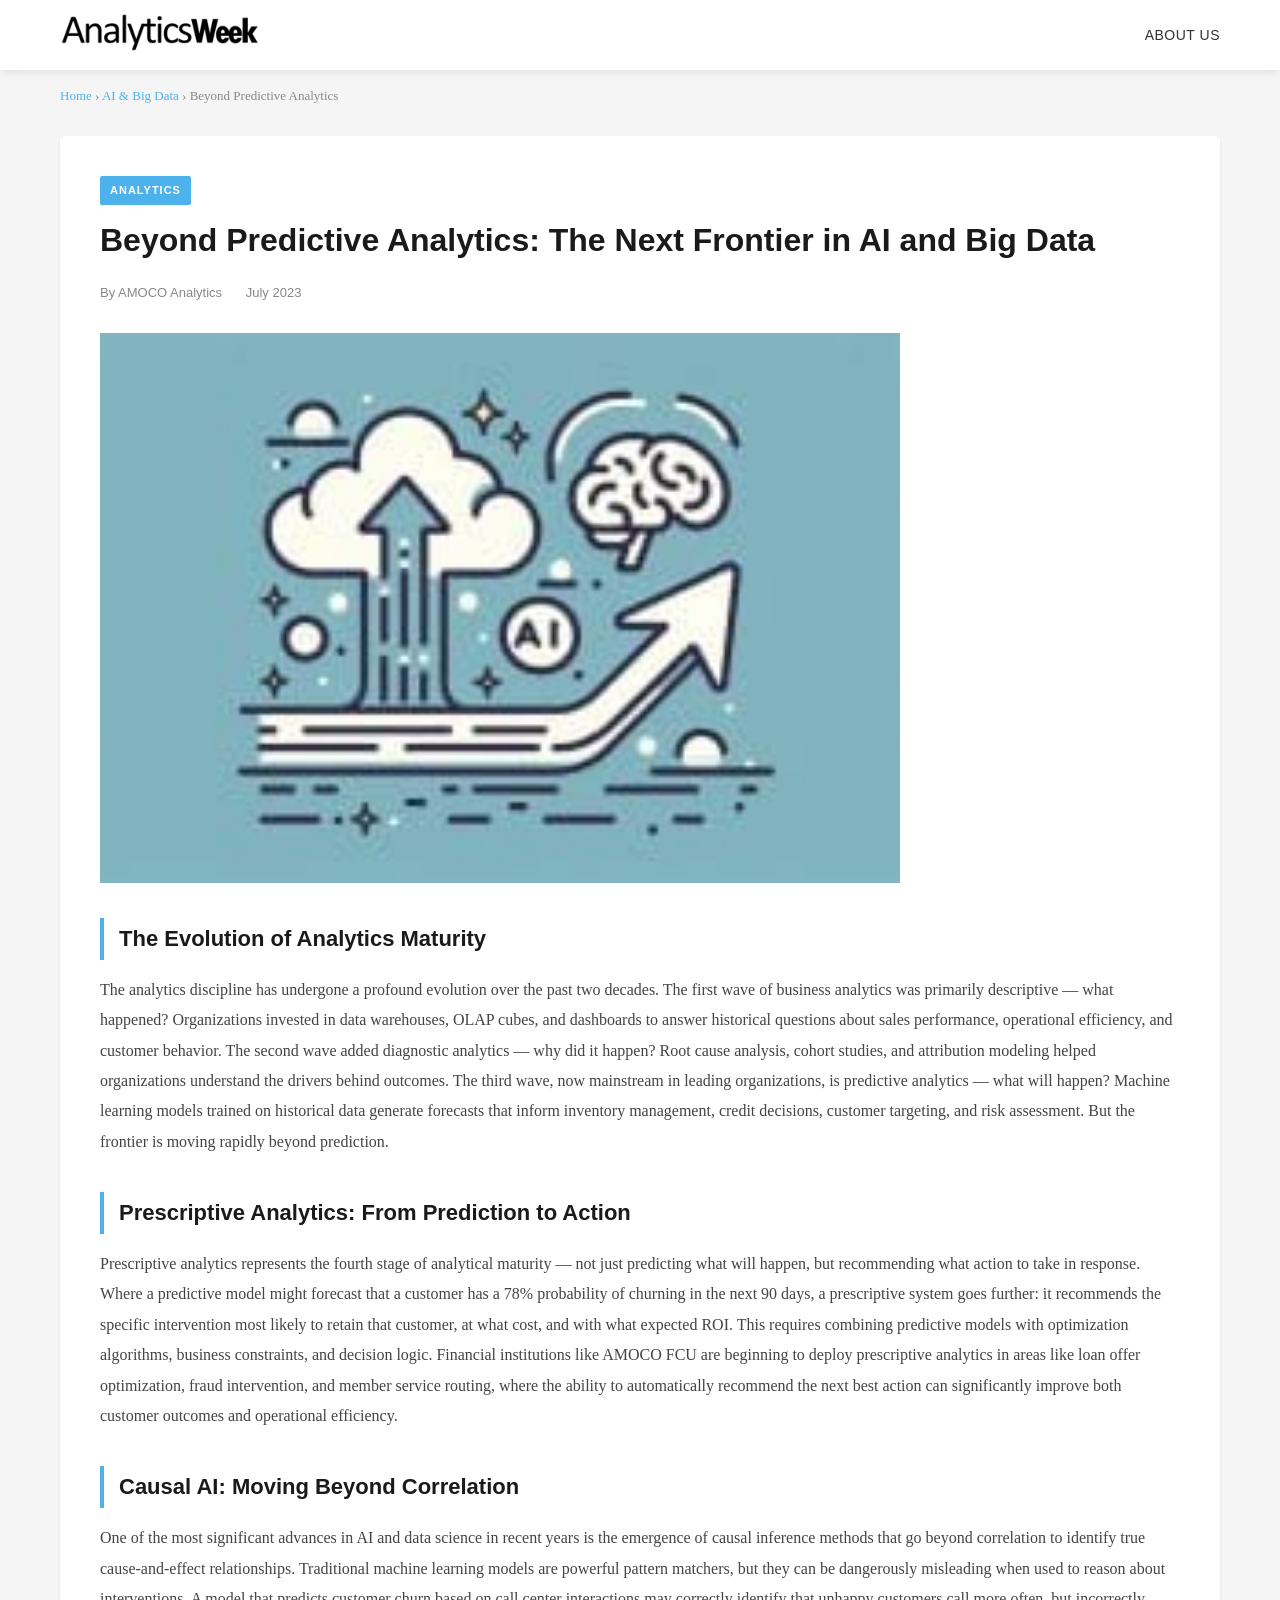
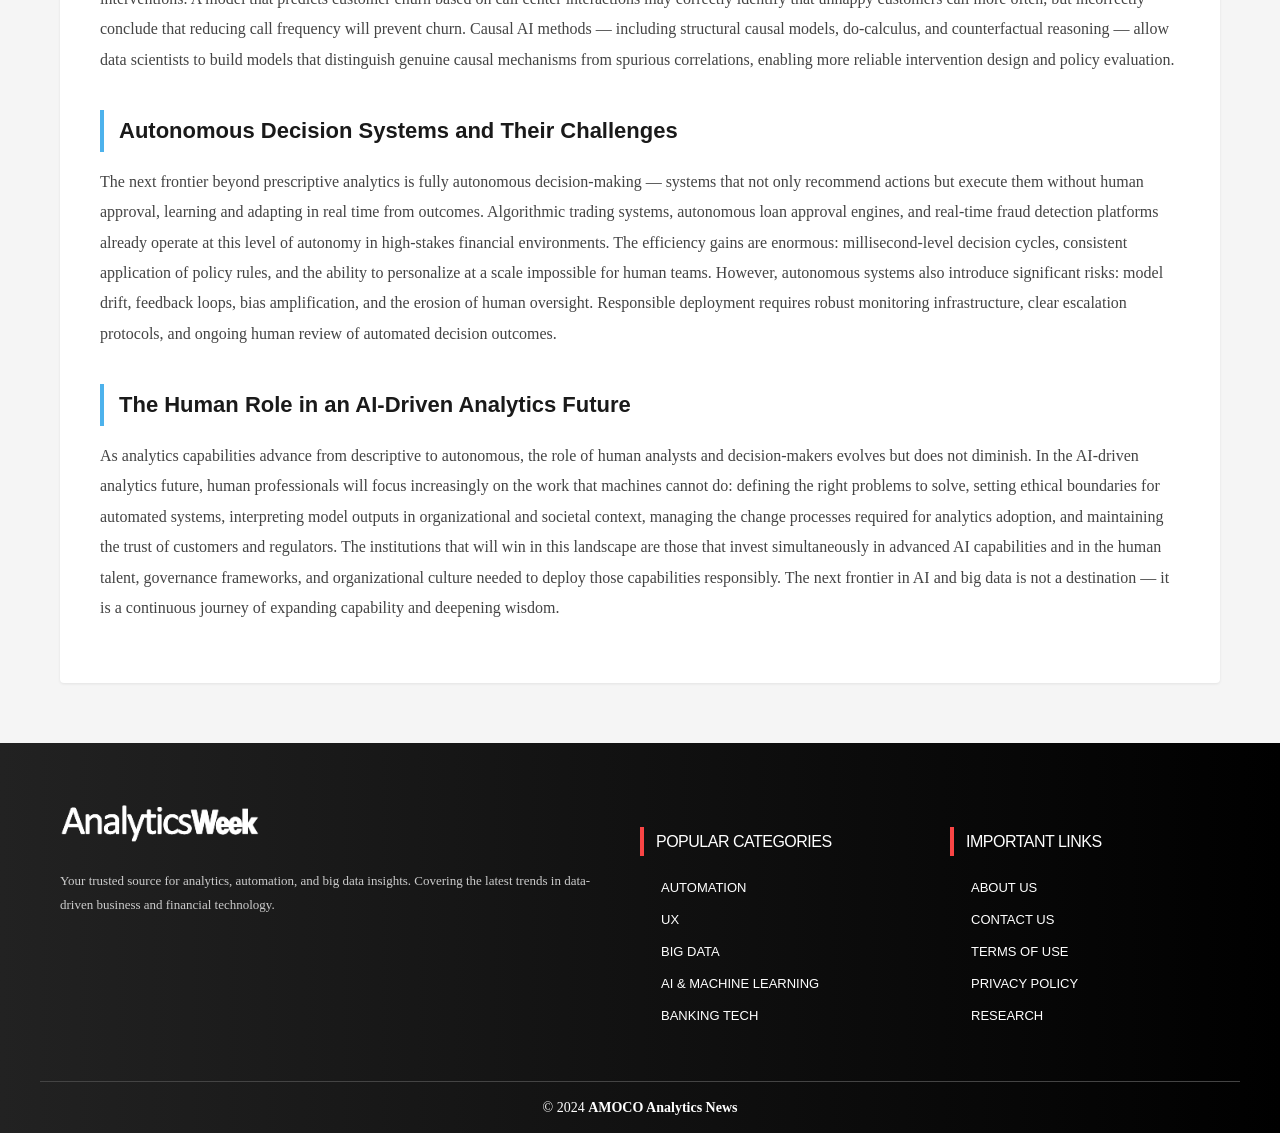
==== site/beyond-predictive-analytics-the-next-frontier-in-ai-and-big-data/index.html @ 0f541ced "Remove analyticsweek refs, update nav to local, create 4 new pages with content" ====
<!DOCTYPE html>
<html lang="en-US">
<head>
    <title>Beyond Predictive Analytics: The Next Frontier in AI and Big Data | AMOCO Analytics News</title>
    <meta charset="UTF-8">
    <meta name="viewport" content="width=device-width, initial-scale=1.0">
    <meta name="description" content="Exploring the evolution from predictive to prescriptive and autonomous analytics — and what the next generation of AI-driven decision systems means for business.">
    <meta property="og:title" content="Beyond Predictive Analytics: The Next Frontier in AI and Big Data">
    <meta property="og:description" content="Exploring the evolution from predictive to prescriptive and autonomous analytics — and what the next generation of AI-driven decision systems means for business.">
    <meta property="og:type" content="article">
    <link rel="stylesheet" href="../amoco-fcu-prioritizes-automation-bank-automation-news_/style.css" media="all">
    <link rel="stylesheet" href="../amoco-fcu-prioritizes-automation-bank-automation-news_/style-1.css" media="all">
    <link rel="stylesheet" href="../amoco-fcu-prioritizes-automation-bank-automation-news_/css.css" media="all">
    <link rel="stylesheet" href="../amoco-fcu-prioritizes-automation-bank-automation-news_/td-multipurpose.css" media="all">
    <link rel="stylesheet" href="../amoco-fcu-prioritizes-automation-bank-automation-news_/style-2.css" media="all">
    <link rel="stylesheet" href="../amoco-fcu-prioritizes-automation-bank-automation-news_/td_legacy_main.css" media="all">
    <link rel="stylesheet" href="../amoco-fcu-prioritizes-automation-bank-automation-news_/td_standard_pack_main.css" media="all">
    <link rel="stylesheet" href="../amoco-fcu-prioritizes-automation-bank-automation-news_/tdb_main.css" media="all">
    <style>
        body { margin: 0; padding: 0; font-family: 'Noto Serif TC', serif; background: #f5f5f5; color: #333; }
        .site-header { background: #fff; box-shadow: 0 0 10px rgba(0,0,0,0.12); position: relative; z-index: 999; }
        .header-inner { max-width: 1200px; margin: 0 auto; padding: 0 20px; display: flex; align-items: center; justify-content: space-between; height: 70px; }
        .site-logo { display: flex; align-items: center; }
        .site-logo img { max-width: 200px; height: auto; }
        .site-nav ul { list-style: none; margin: 0; padding: 0; display: flex; gap: 30px; }
        .site-nav ul li a { text-decoration: none; color: #333; font-size: 14px; font-weight: 500; font-family: Montserrat, sans-serif; text-transform: uppercase; letter-spacing: 0.5px; transition: color 0.2s; }
        .site-nav ul li a:hover { color: #4db2ec; }
        .breadcrumb-wrap { max-width: 1200px; margin: 15px auto 0; padding: 0 20px; font-size: 13px; color: #888; }
        .breadcrumb-wrap a { color: #4db2ec; text-decoration: none; }
        .main-content { max-width: 1200px; margin: 30px auto; padding: 0 20px; }
        .content-area { background: #fff; padding: 40px; border-radius: 4px; box-shadow: 0 1px 3px rgba(0,0,0,0.08); }
        .post-header { margin-bottom: 30px; }
        .post-category { display: inline-block; background: #4db2ec; color: #fff; font-size: 11px; font-weight: 700; padding: 4px 10px; text-transform: uppercase; letter-spacing: 1px; margin-bottom: 15px; font-family: Montserrat, sans-serif; text-decoration: none; border-radius: 2px; }
        .post-title { font-size: 32px; font-weight: 700; line-height: 1.3; margin: 0 0 20px; color: #1a1a1a; font-family: Montserrat, sans-serif; }
        .post-meta { font-size: 13px; color: #888; margin-bottom: 25px; font-family: Montserrat, sans-serif; }
        .post-meta span { margin-right: 20px; }
        .post-content { line-height: 1.9; font-size: 16px; color: #444; }
        .post-content h2 { font-size: 22px; font-weight: 700; color: #1a1a1a; margin: 35px 0 15px; font-family: Montserrat, sans-serif; border-left: 4px solid #4db2ec; padding-left: 15px; }
        .post-content p { margin-bottom: 20px; }
        .post-content img { max-width: 100%; height: auto; margin: 25px 0; border-radius: 4px; }
        .site-footer { background: linear-gradient(-90deg, #000, #222); color: #fff; margin-top: 60px; padding: 60px 0 0; }
        .footer-inner { max-width: 1200px; margin: 0 auto; padding: 0 20px; display: grid; grid-template-columns: 2fr 1fr 1fr; gap: 40px; }
        .footer-logo img { max-width: 200px; margin-bottom: 20px; }
        .footer-desc { color: #ccc; font-size: 13px; line-height: 1.8; font-family: 'Noto Serif TC', serif; margin-bottom: 20px; }
        .footer-col h4 { color: #fff; font-size: 16px; font-weight: 400; text-transform: uppercase; font-family: Montserrat, sans-serif; letter-spacing: -0.5px; border-left: 4px solid #f94545; padding-left: 12px; margin-bottom: 20px; }
        .footer-col ul { list-style: none; padding: 0; margin: 0; }
        .footer-col ul li { margin-bottom: 8px; }
        .footer-col ul li a { color: #fff; text-decoration: none; font-size: 13px; text-transform: uppercase; font-family: Montserrat, sans-serif; transition: color 0.2s; }
        .footer-col ul li a:hover { color: #f94545; }
        .footer-bottom { max-width: 1200px; margin: 0 auto; padding: 15px 20px; text-align: center; border-top: 1px solid #444; margin-top: 45px; color: #fff; font-size: 14px; }
        @media (max-width: 767px) {
            .footer-inner { grid-template-columns: 1fr; }
            .post-title { font-size: 24px; }
            .content-area { padding: 20px; }
            .header-inner { flex-direction: column; height: auto; padding: 15px 20px; gap: 10px; }
            .site-nav ul { gap: 15px; }
        }
    </style>
</head>
<body>
    <header class="site-header">
        <div class="header-inner">
            <div class="site-logo">
                <a href="../">
                    <img src="../amoco-fcu-prioritizes-automation-bank-automation-news_/logo_black.png" alt="AMOCO Analytics News" title="AMOCO Analytics News" width="200" height="40">
                </a>
            </div>
            <nav class="site-nav">
                <ul>
                    <li><a href="../about-us/">About Us</a></li>
                </ul>
            </nav>
        </div>
    </header>

    <div class="breadcrumb-wrap">
        <a href="../">Home</a> &rsaquo; <a href="#">AI &amp; Big Data</a> &rsaquo; Beyond Predictive Analytics
    </div>

    <div class="main-content">
        <div class="content-area">
            <article>
                <div class="post-header">
                    <span class="post-category">Analytics</span>
                    <h1 class="post-title">Beyond Predictive Analytics: The Next Frontier in AI and Big Data</h1>
                    <div class="post-meta">
                        <span>By AMOCO Analytics</span>
                        <span>July 2023</span>
                    </div>
                </div>
                
        <div class="td-post-featured-image">
            <img src="../amoco-fcu-prioritizes-automation-bank-automation-news_/b49474d5_800_457-218x150.jpg" alt="Beyond Predictive Analytics: The Next Frontier in AI and Big Data" class="entry-thumb" style="width:100%;max-width:800px;height:auto;">
        </div>

                <div class="post-content">
                    
        <h2>The Evolution of Analytics Maturity</h2>
        <p>The analytics discipline has undergone a profound evolution over the past two decades. The first wave of business analytics was primarily descriptive — what happened? Organizations invested in data warehouses, OLAP cubes, and dashboards to answer historical questions about sales performance, operational efficiency, and customer behavior. The second wave added diagnostic analytics — why did it happen? Root cause analysis, cohort studies, and attribution modeling helped organizations understand the drivers behind outcomes. The third wave, now mainstream in leading organizations, is predictive analytics — what will happen? Machine learning models trained on historical data generate forecasts that inform inventory management, credit decisions, customer targeting, and risk assessment. But the frontier is moving rapidly beyond prediction.</p>

        <h2>Prescriptive Analytics: From Prediction to Action</h2>
        <p>Prescriptive analytics represents the fourth stage of analytical maturity — not just predicting what will happen, but recommending what action to take in response. Where a predictive model might forecast that a customer has a 78% probability of churning in the next 90 days, a prescriptive system goes further: it recommends the specific intervention most likely to retain that customer, at what cost, and with what expected ROI. This requires combining predictive models with optimization algorithms, business constraints, and decision logic. Financial institutions like AMOCO FCU are beginning to deploy prescriptive analytics in areas like loan offer optimization, fraud intervention, and member service routing, where the ability to automatically recommend the next best action can significantly improve both customer outcomes and operational efficiency.</p>

        <h2>Causal AI: Moving Beyond Correlation</h2>
        <p>One of the most significant advances in AI and data science in recent years is the emergence of causal inference methods that go beyond correlation to identify true cause-and-effect relationships. Traditional machine learning models are powerful pattern matchers, but they can be dangerously misleading when used to reason about interventions. A model that predicts customer churn based on call center interactions may correctly identify that unhappy customers call more often, but incorrectly conclude that reducing call frequency will prevent churn. Causal AI methods — including structural causal models, do-calculus, and counterfactual reasoning — allow data scientists to build models that distinguish genuine causal mechanisms from spurious correlations, enabling more reliable intervention design and policy evaluation.</p>

        <h2>Autonomous Decision Systems and Their Challenges</h2>
        <p>The next frontier beyond prescriptive analytics is fully autonomous decision-making — systems that not only recommend actions but execute them without human approval, learning and adapting in real time from outcomes. Algorithmic trading systems, autonomous loan approval engines, and real-time fraud detection platforms already operate at this level of autonomy in high-stakes financial environments. The efficiency gains are enormous: millisecond-level decision cycles, consistent application of policy rules, and the ability to personalize at a scale impossible for human teams. However, autonomous systems also introduce significant risks: model drift, feedback loops, bias amplification, and the erosion of human oversight. Responsible deployment requires robust monitoring infrastructure, clear escalation protocols, and ongoing human review of automated decision outcomes.</p>

        <h2>The Human Role in an AI-Driven Analytics Future</h2>
        <p>As analytics capabilities advance from descriptive to autonomous, the role of human analysts and decision-makers evolves but does not diminish. In the AI-driven analytics future, human professionals will focus increasingly on the work that machines cannot do: defining the right problems to solve, setting ethical boundaries for automated systems, interpreting model outputs in organizational and societal context, managing the change processes required for analytics adoption, and maintaining the trust of customers and regulators. The institutions that will win in this landscape are those that invest simultaneously in advanced AI capabilities and in the human talent, governance frameworks, and organizational culture needed to deploy those capabilities responsibly. The next frontier in AI and big data is not a destination — it is a continuous journey of expanding capability and deepening wisdom.</p>

                </div>
            </article>
        </div>
    </div>

    <footer class="site-footer">
        <div class="footer-inner">
            <div class="footer-about">
                <div class="footer-logo">
                    <a href="../">
                        <img src="../amoco-fcu-prioritizes-automation-bank-automation-news_/logo_white.png" alt="AMOCO Analytics News" width="200" height="40">
                    </a>
                </div>
                <p class="footer-desc">Your trusted source for analytics, automation, and big data insights. Covering the latest trends in data-driven business and financial technology.</p>
            </div>
            <div class="footer-col">
                <h4>Popular Categories</h4>
                <ul>
                    <li><a href="#">Automation</a></li>
                    <li><a href="#">UX</a></li>
                    <li><a href="#">Big Data</a></li>
                    <li><a href="#">AI &amp; Machine Learning</a></li>
                    <li><a href="#">Banking Tech</a></li>
                </ul>
            </div>
            <div class="footer-col">
                <h4>Important Links</h4>
                <ul>
                    <li><a href="../about-us/">About Us</a></li>
                    <li><a href="mailto:info@amoco-analytics.com">Contact Us</a></li>
                    <li><a href="#">Terms of Use</a></li>
                    <li><a href="#">Privacy Policy</a></li>
                    <li><a href="#">Research</a></li>
                </ul>
            </div>
        </div>
        <div class="footer-bottom">
            <p style="margin:0;">&#169; 2024 <strong>AMOCO Analytics News</strong></p>
        </div>
    </footer>
</body>
</html>
---- site/amoco-fcu-prioritizes-automation-bank-automation-news_/style.css ----
.clearfix { }
.clearfix::after, .clearfix::before { display: table; content: ""; line-height: 0; }
.clearfix::after { clear: both; }
---- site/amoco-fcu-prioritizes-automation-bank-automation-news_/style-1.css ----
.clearfix { }
.clearfix::after, .clearfix::before { display: table; content: ""; line-height: 0; }
.clearfix::after { clear: both; }
@-moz-document url-prefix("") { @media (min-width: 768px) {
  .tdm-header-style-3 .td-main-menu-logo a img { top: -1px; }
} }
.tdm-descr { font-family: var(--td_default_google_font_1,'Open Sans','Open Sans Regular',sans-serif); font-size: 16px; line-height: 28px; color: rgb(102, 102, 102); margin-bottom: 30px; }
@media (max-width: 1018px) {
  .tdm-descr { font-size: 15px; line-height: 24px; }
}
@media (min-width: 768px) and (max-width: 1018px) {
  .tdm-descr { margin-bottom: 25px; }
}
@media (max-width: 767px) {
  .tdm-descr { margin-bottom: 20px; }
}
.tdm-inline-block { display: inline-block; }
@font-face { font-family: "multipurpose"; src: url("") format("embedded-opentype"), url("") format("woff"), url("") format("truetype"), url("") format("svg"); font-style: normal; font-weight: normal; }
---- site/amoco-fcu-prioritizes-automation-bank-automation-news_/css.css ----
@font-face { font-family: "Abel"; src: url("") format("woff2"); font-style: normal; font-weight: 400; font-display: swap; unicode-range: U+0-FF, U+131, U+152-153, U+2BB-2BC, U+2C6, U+2DA, U+2DC, U+304, U+308, U+329, U+2000-206F, U+20AC, U+2122, U+2191, U+2193, U+2212, U+2215, U+FEFF, U+FFFD; }
@font-face { font-family: "Montserrat"; src: url("") format("woff2"); font-style: normal; font-weight: 400; font-display: swap; unicode-range: U+460-52F, U+1C80-1C8A, U+20B4, U+2DE0-2DFF, U+A640-A69F, U+FE2E-FE2F; }
@font-face { font-family: "Montserrat"; src: url("") format("woff2"); font-style: normal; font-weight: 400; font-display: swap; unicode-range: U+301, U+400-45F, U+490-491, U+4B0-4B1, U+2116; }
@font-face { font-family: "Montserrat"; src: url("") format("woff2"); font-style: normal; font-weight: 400; font-display: swap; unicode-range: U+102-103, U+110-111, U+128-129, U+168-169, U+1A0-1A1, U+1AF-1B0, U+300-301, U+303-304, U+308-309, U+323, U+329, U+1EA0-1EF9, U+20AB; }
@font-face { font-family: "Montserrat"; src: url("") format("woff2"); font-style: normal; font-weight: 400; font-display: swap; unicode-range: U+100-2BA, U+2BD-2C5, U+2C7-2CC, U+2CE-2D7, U+2DD-2FF, U+304, U+308, U+329, U+1D00-1DBF, U+1E00-1E9F, U+1EF2-1EFF, U+2020, U+20A0-20AB, U+20AD-20C0, U+2113, U+2C60-2C7F, U+A720-A7FF; }
@font-face { font-family: "Montserrat"; src: url("") format("woff2"); font-style: normal; font-weight: 400; font-display: swap; unicode-range: U+0-FF, U+131, U+152-153, U+2BB-2BC, U+2C6, U+2DA, U+2DC, U+304, U+308, U+329, U+2000-206F, U+20AC, U+2122, U+2191, U+2193, U+2212, U+2215, U+FEFF, U+FFFD; }
@font-face { font-family: "Noto Serif TC"; src: url("") format("woff2"); font-style: normal; font-weight: 400; font-display: swap; unicode-range: U+3401, U+3441, U+34FE, U+3502, U+3578, U+3585, U+35B8, U+35D8, U+35F1, U+3614, U+361B, U+361D, U+372E, U+3737, U+3757, U+3769, U+3909, U+3915, U+39C1, U+39CC, U+39CE, U+39D2, U+39E1, U+39E3, U+39FB, U+39FE, U+3A11, U+3A28, U+3A2A, U+3A3B, U+3A46, U+3A90, U+3B39, U+3C35, U+3D18-3D19, U+3DEE, U+3E10, U+3E30, U+3F13, U+3F4E, U+3F80, U+3F8A, U+3FF8, U+4010, U+402F, U+4034, U+406F, U+40D7, U+4180, U+41F6, U+4204, U+4242, U+4308, U+4599, U+45B3, U+45C1, U+45C6, U+45D0, U+4606, U+4625, U+463C, U+479A, U+47D3, U+47D8, U+47E9, U+4821, U+488D, U+48A2, U+4ACC, U+4BCB, U+4C85, U+4F28, U+502F, U+50AA, U+50EB, U+5111, U+5133, U+5210, U+521C, U+527A, U+527E, U+52E5, U+52FC, U+5327, U+5467, U+54EF, U+54F1, U+54F9, U+5529, U+558C, U+5593, U+55A2, U+55A4, U+55CB, U+5610, U+5677, U+56BE, U+571D, U+5749, U+5771, U+579E, U+5860, U+5945, U+5952, U+5A78, U+5C67, U+5EB0, U+60BF, U+61A2, U+6250, U+6274, U+6277, U+6290, U+62C1, U+6303, U+6314-6315, U+6329, U+6331, U+6333, U+6354, U+6358-6359, U+635D, U+637E, U+639C-639D, U+63C7, U+63CB-63CC, U+63D9, U+63E2, U+63EB; }
@font-face { font-family: "Noto Serif TC"; src: url("") format("woff2"); font-style: normal; font-weight: 400; font-display: swap; unicode-range: U+63EC, U+63FB, U+6419, U+641D, U+6424, U+6429, U+645D, U+6471, U+6486, U+648D, U+648F, U+64A8, U+64C9, U+64DB, U+64FD, U+650B, U+650E, U+6515, U+6546, U+654B, U+6568, U+6571, U+6712, U+67EB, U+683F, U+684A, U+684D, U+686E, U+6878, U+68B9, U+690A, U+697B, U+6A20, U+6A42, U+6B41, U+6B95, U+6B97, U+6C8A, U+6C95, U+6CCF, U+6E62, U+6ED2, U+6F16, U+6FA9, U+7033, U+7047, U+70A3, U+70CC, U+70F0, U+70F3, U+714F, U+7161, U+719D, U+71A5, U+71B0, U+71BB, U+71C2, U+71D6, U+7227, U+725A, U+7278, U+7285, U+730C, U+75B6, U+75BA, U+75DA, U+75E1, U+7657, U+7660, U+7721, U+77A8, U+7804, U+781B, U+785E, U+7869, U+78AB, U+78DF, U+7924, U+79E5, U+79EE, U+7A34, U+7A9E, U+7AB5, U+7AF3, U+7AF5, U+7B12, U+7C85, U+7C9E, U+7CCB, U+7D5A, U+7DDF, U+7DEA, U+7E12, U+7E16, U+7E4F, U+7E77, U+7F76, U+7FCD, U+7FF8, U+801E, U+806C, U+80A8, U+80D0, U+80D8, U+80EE, U+80F2, U+8161, U+8181, U+818B, U+818E, U+81AD, U+81C1, U+81FD, U+834D, U+83E3, U+8573, U+85B8, U+85C3, U+867C, U+86BB, U+8705, U+8752, U+875B, U+8779, U+8794-8795, U+87B7, U+8818, U+8940, U+8A04, U+8A4F, U+8B3C, U+8B40, U+8C4D; }
@font-face { font-family: "Noto Serif TC"; src: url("") format("woff2"); font-style: normal; font-weight: 400; font-display: swap; unicode-range: U+8C6D, U+8D0C, U+8D92, U+8DC1, U+8DC8, U+8DCD, U+8DD4-8DD5, U+8DD9, U+8E1C, U+8E58, U+8E73, U+8E7D, U+8E98, U+8EBD, U+8EC1, U+9029, U+9070, U+9147, U+91B9, U+9202, U+9254, U+9311, U+9595, U+96FA, U+9757, U+9815, U+999D, U+99A6, U+9ABF, U+9B16, U+9B1E, U+9B6C, U+9B98, U+9BA1, U+9BBB, U+9C07, U+9C17, U+9D41, U+9D64, U+9D7B, U+9DDD, U+9EB6, U+9ED7, U+9F46, U+9F56, U+9F74, U+9F7B, U+2028E, U+203B7, U+20546-20547, U+20584, U+205FB, U+20731, U+207A9, U+207AD, U+20803, U+2081D, U+20895, U+20BD7, U+20CBF, U+21883, U+21CDE, U+22399, U+22AB1, U+22AE6, U+22BED, U+22BFE, U+22C64, U+22CB4, U+22CB8, U+22CC6, U+22CEA, U+22D80, U+22F0C, U+22F1B, U+23073, U+236EE, U+23B88, U+23CA9, U+23EF8, U+23F0E, U+241AC, U+24259, U+242B6, U+2430D, U+24352, U+24419, U+24430, U+24605, U+2479A, U+24C8D, U+24D83, U+24E01, U+24E31, U+24E85, U+24EAA, U+2524C, U+2531A, U+25349, U+25435, U+25BDF, U+25BE5, U+25C14, U+25D0A, U+25E86, U+2624E, U+26293, U+26706, U+267EA, U+2725F, U+27285, U+27304, U+27A63, U+27B99, U+27EF4, U+27FEC, U+27FF3, U+280BE-280BF, U+280F0, U+28154, U+28468, U+28487, U+28891, U+2947E, U+296A8, U+296E9, U+29704, U+29730, U+29D71, U+29E19, U+29E36; }
@font-face { font-family: "Noto Serif TC"; src: url("") format("woff2"); font-style: normal; font-weight: 400; font-display: swap; unicode-range: U+1F921-1F930, U+1F932-1F935, U+1F937-1F939, U+1F940-1F944, U+1F947-1F94A, U+1F950-1F95F, U+1F962-1F967, U+1F969-1F96A, U+1F980-1F981, U+1F984-1F98D, U+1F990-1F992, U+1F994-1F996, U+1F9C0, U+1F9D0, U+1F9D2, U+1F9D4, U+1F9D6, U+1F9D8, U+1F9DA, U+1F9DC-1F9DD, U+1F9DF-1F9E2, U+1F9E5-1F9E6, U+20024, U+20487, U+20779, U+20C41, U+20C78, U+20D71, U+20E98, U+20EF9, U+2107B, U+210C1, U+22C51, U+233B4, U+24A12, U+2512B, U+2546E, U+25683, U+267CC, U+269F2, U+27657, U+282E2, U+2898D, U+29D5A, U+F0001-F0005, U+F0019, U+F009B, U+F0101-F0104, U+F012B, U+F01BA, U+F01D6, U+F0209, U+F0217, U+F0223-F0224, U+FC355, U+FE327, U+FE517, U+FEB97, U+FFFB4; }
@font-face { font-family: "Noto Serif TC"; src: url("") format("woff2"); font-style: normal; font-weight: 400; font-display: swap; unicode-range: U+FF78-FF7E, U+FF80-FF86, U+FF89-FF94, U+FF97-FF9E, U+FFB9, U+FFE0-FFE3, U+FFE9, U+FFEB, U+FFED, U+FFFC, U+1D7C7, U+1F004, U+1F0CF, U+1F141-1F142, U+1F150, U+1F154, U+1F158, U+1F15B, U+1F15D-1F15E, U+1F162-1F163, U+1F170-1F171, U+1F174, U+1F177-1F178, U+1F17D-1F17F, U+1F192-1F195, U+1F197-1F19A, U+1F1E6-1F1F5, U+1F1F7-1F1FF, U+1F21A, U+1F22F, U+1F232-1F237, U+1F239-1F23A, U+1F250-1F251, U+1F300, U+1F302-1F319; }
@font-face { font-family: "Noto Serif TC"; src: url("") format("woff2"); font-style: normal; font-weight: 400; font-display: swap; unicode-range: U+FA0A, U+FA0C, U+FA11, U+FA17, U+FA19, U+FA1B, U+FA1D, U+FA26, U+FA2C, U+FB01, U+FDFC, U+FE0E, U+FE33-FE36, U+FE38-FE44, U+FE49-FE51, U+FE54, U+FE56-FE57, U+FE59-FE5C, U+FE5F-FE6A, U+FE8E, U+FE92-FE93, U+FEAE, U+FECB-FECC, U+FEE0, U+FEEC, U+FEF3, U+FF04, U+FF07, U+FF26-FF2C, U+FF31-FF32, U+FF35-FF37, U+FF39-FF3A, U+FF3C, U+FF3E-FF5B, U+FF5D, U+FF61-FF65, U+FF67-FF68, U+FF6A, U+FF6C-FF77; }
@font-face { font-family: "Noto Serif TC"; src: url("") format("woff2"); font-style: normal; font-weight: 400; font-display: swap; unicode-range: U+F78A-F78C, U+F78E, U+F792-F796, U+F798, U+F79C, U+F7F5, U+F812, U+F815, U+F876, U+F8F5, U+F8F8, U+F8FF, U+F901-F902, U+F904, U+F906, U+F909-F90A, U+F90F, U+F914, U+F918-F919, U+F91B, U+F91D, U+F91F, U+F923, U+F925, U+F92D-F92F, U+F934, U+F937-F938, U+F93D, U+F93F, U+F941, U+F949, U+F94C, U+F94E-F94F, U+F95A, U+F95D-F95E, U+F961-F963, U+F965-F970, U+F974, U+F976-F97A, U+F97C, U+F97E-F97F, U+F981, U+F983, U+F988, U+F98A, U+F98C, U+F98E, U+F996-F997, U+F999-F99A, U+F99C, U+F99F-F9A0, U+F9A3, U+F9A8, U+F9AD, U+F9B2-F9B6, U+F9B9-F9BA, U+F9BD-F9BE, U+F9C1, U+F9C4, U+F9C7, U+F9CA, U+F9CD, U+F9D0-F9D1, U+F9D3-F9D4, U+F9D7-F9D8, U+F9DC-F9DD, U+F9DF-F9E1, U+F9E4, U+F9E8-F9EA, U+F9F4, U+F9F6-F9F7, U+F9F9-F9FA, U+F9FC-FA01, U+FA03-FA04, U+FA06, U+FA08-FA09; }
@font-face { font-family: "Noto Serif TC"; src: url("") format("woff2"); font-style: normal; font-weight: 400; font-display: swap; unicode-range: U+9EE5, U+9EE7, U+9EEE, U+9EF3-9EF4, U+9EF6-9EF7, U+9EF9, U+9EFB-9EFD, U+9EFF, U+9F07-9F09, U+9F10, U+9F14-9F15, U+9F19, U+9F22, U+9F29, U+9F2C, U+9F2F, U+9F31, U+9F34, U+9F37, U+9F39, U+9F3D-9F3E, U+9F41, U+9F4C-9F50, U+9F54, U+9F57, U+9F59, U+9F5C, U+9F5F-9F60, U+9F62-9F63, U+9F66-9F67, U+9F6A, U+9F6C, U+9F72, U+9F76-9F77, U+9F7F, U+9F84-9F85, U+9F88, U+9F8E, U+9F91, U+9F94-9F96, U+9F98, U+9F9A-9F9B, U+9F9F-9FA0, U+9FA2, U+9FA4, U+9FF0-9FFF, U+A1F4, U+A4B0-A4B1, U+A4B3, U+A9C1-A9C2, U+AA31, U+AB34, U+AC00-AC01, U+AC04, U+AC08, U+AC10-AC11, U+AC13-AC16, U+AC19, U+AC1C-AC1D, U+AC24, U+AC70-AC71, U+AC74, U+AC77-AC78, U+AC80-AC81, U+AC83, U+AC8C, U+AC90, U+ACA0, U+ACA8-ACA9, U+ACAC, U+ACB0, U+ACB8-ACB9, U+ACBC-ACBD, U+ACC1, U+ACC4, U+ACE0-ACE1, U+ACE4, U+ACE8, U+ACF0-ACF1, U+ACF3, U+ACF5, U+ACFC; }
@font-face { font-family: "Noto Serif TC"; src: url("") format("woff2"); font-style: normal; font-weight: 400; font-display: swap; unicode-range: U+9D77, U+9D7A, U+9D7E, U+9D87, U+9D89, U+9D8F, U+9D91-9D93, U+9D96, U+9D98, U+9D9A, U+9DA1-9DA2, U+9DA5, U+9DA9, U+9DAB-9DAC, U+9DB1-9DB2, U+9DB5, U+9DB9-9DBC, U+9DBF-9DC2, U+9DC4, U+9DC7-9DC9, U+9DD3, U+9DD6, U+9DD9-9DDA, U+9DDE-9DDF, U+9DE2, U+9DE5-9DE6, U+9DE8, U+9DEF-9DF0, U+9DF2-9DF4, U+9DF8, U+9DFA, U+9DFD, U+9DFF, U+9E02, U+9E07, U+9E0A, U+9E11, U+9E15, U+9E18, U+9E1A-9E1B, U+9E1D-9E1E, U+9E20-9E23, U+9E25-9E26, U+9E2D, U+9E2F, U+9E33, U+9E35, U+9E3D-9E3F, U+9E42-9E43, U+9E45, U+9E48-9E4A, U+9E4C, U+9E4F, U+9E51, U+9E55, U+9E64, U+9E66, U+9E6B, U+9E6D-9E6E, U+9E70, U+9E73, U+9E75, U+9E78, U+9E80-9E83, U+9E87-9E88, U+9E8B-9E8C, U+9E90-9E91, U+9E93, U+9E96, U+9E9D, U+9EA1, U+9EA4, U+9EA6, U+9EA9-9EAB, U+9EAD, U+9EAF, U+9EB4, U+9EB7-9EBA, U+9EBE-9EBF, U+9ECC-9ECD, U+9ED0, U+9ED2, U+9ED4, U+9ED9-9EDA, U+9EDC-9EDD, U+9EDF-9EE0, U+9EE2; }
@font-face { font-family: "Noto Serif TC"; src: url("") format("woff2"); font-style: normal; font-weight: 400; font-display: swap; unicode-range: U+9BF0-9BF1, U+9BF5, U+9BF7, U+9BF9, U+9BFD, U+9BFF, U+9C02, U+9C06, U+9C08-9C0A, U+9C0D, U+9C10, U+9C12-9C13, U+9C15, U+9C1C, U+9C1F, U+9C21, U+9C23-9C25, U+9C28-9C29, U+9C2D-9C2E, U+9C31-9C33, U+9C35-9C37, U+9C39-9C3B, U+9C3D-9C3E, U+9C40, U+9C42, U+9C45-9C49, U+9C52, U+9C54, U+9C56, U+9C58-9C5A, U+9C5D, U+9C5F-9C60, U+9C63, U+9C67-9C68, U+9C72, U+9C75, U+9C78, U+9C7A-9C7C, U+9C7F-9C81, U+9C87-9C88, U+9C8D, U+9C91, U+9C94, U+9C97, U+9C9B, U+9CA4, U+9CA8, U+9CAB, U+9CAD, U+9CB1-9CB3, U+9CB6-9CB8, U+9CC4-9CC5, U+9CCC-9CCD, U+9CD5-9CD7, U+9CDD-9CDF, U+9CE7, U+9CE9, U+9CEE-9CF0, U+9CF2, U+9CFC-9CFE, U+9D03, U+9D06-9D08, U+9D0E, U+9D10, U+9D12, U+9D15, U+9D17, U+9D1D-9D1F, U+9D23, U+9D2B, U+9D2F-9D30, U+9D34, U+9D37, U+9D3D, U+9D42, U+9D50, U+9D52-9D53, U+9D59, U+9D5C, U+9D5E-9D61, U+9D6A, U+9D6F-9D70; }
@font-face { font-family: "Noto Serif TC"; src: url("") format("woff2"); font-style: normal; font-weight: 400; font-display: swap; unicode-range: U+9A87, U+9A8A-9A8B, U+9A8F-9A91, U+9A97, U+9A9A, U+9A9E, U+9AA0-9AA1, U+9AA4-9AA5, U+9AAF-9AB1, U+9AB6-9AB7, U+9AB9-9ABA, U+9ABE, U+9AC0-9AC5, U+9AC8, U+9ACB-9ACC, U+9ACE-9ACF, U+9AD1, U+9AD5-9AD7, U+9AD9, U+9ADF, U+9AE1, U+9AE3, U+9AEA-9AEB, U+9AED, U+9AEF, U+9AF2, U+9AF4, U+9AF9, U+9AFB, U+9AFD, U+9B03-9B04, U+9B08, U+9B13, U+9B18, U+9B1F, U+9B22-9B23, U+9B28-9B2A, U+9B2C-9B30, U+9B32, U+9B3B, U+9B43, U+9B46-9B49, U+9B4B-9B4E, U+9B51, U+9B55, U+9B58, U+9B5B, U+9B5E-9B60, U+9B63, U+9B68-9B69, U+9B74, U+9B7D, U+9B80-9B81, U+9B83-9B84, U+9B87-9B88, U+9B8A-9B8B, U+9B8D-9B8E, U+9B90, U+9B92-9B95, U+9B97, U+9B9F-9BA0, U+9BA2-9BA3, U+9BA8, U+9BAB, U+9BB0, U+9BB8, U+9BC0-9BC1, U+9BC3, U+9BC6-9BC8, U+9BD3-9BD7, U+9BD9, U+9BDB, U+9BDD, U+9BE1-9BE2, U+9BE4-9BE5, U+9BE7, U+9BEA, U+9BED-9BEE; }
@font-face { font-family: "Noto Serif TC"; src: url("") format("woff2"); font-style: normal; font-weight: 400; font-display: swap; unicode-range: U+993C-9940, U+9943-9944, U+9948-994A, U+994C-994E, U+9951, U+9954, U+995C, U+995E-995F, U+9961-9962, U+9965, U+9968, U+996A, U+996D-9972, U+9975-9976, U+997A, U+997C, U+997F-9980, U+9984-9985, U+9988, U+998B, U+998D, U+998F, U+9992, U+9994-9995, U+9997-9998, U+999C, U+999E, U+99A0-99A1, U+99AB, U+99AF, U+99B1, U+99B4, U+99B9, U+99C4-99C6, U+99CF, U+99D1-99D2, U+99D4, U+99D6, U+99D8-99D9, U+99DF, U+99E1-99E2, U+99E9, U+99EE, U+99F0, U+99F8, U+99FB, U+9A01-9A05, U+9A0C, U+9A0F-9A13, U+9A16, U+9A1B-9A1C, U+9A20, U+9A24, U+9A28, U+9A2B, U+9A2D-9A2E, U+9A34-9A36, U+9A38, U+9A3E, U+9A40-9A44, U+9A4A, U+9A4C-9A4E, U+9A52, U+9A56, U+9A62-9A65, U+9A69-9A6B, U+9A6D, U+9A6F-9A71, U+9A73-9A74, U+9A76, U+9A78-9A79, U+9A7B-9A7C, U+9A7E-9A7F, U+9A81-9A82, U+9A84-9A86; }
@font-face { font-family: "Noto Serif TC"; src: url("") format("woff2"); font-style: normal; font-weight: 400; font-display: swap; unicode-range: U+97F5, U+97F9-97FA, U+97FE, U+9804, U+9807, U+980A, U+980E-980F, U+9814, U+9816, U+981A, U+981C, U+981E, U+9820-9821, U+9823, U+9826, U+9828, U+982A-982C, U+9832, U+9834-9835, U+9837, U+9839, U+983C-983D, U+9845, U+9848-9849, U+984E, U+9852-9857, U+9859-985A, U+9862-9863, U+9865, U+9870-9871, U+9873-9874, U+9877, U+987A-987F, U+9881-9882, U+9885, U+9887-988A, U+988C-988D, U+9890, U+9893, U+9896-9897, U+989A, U+989C-989E, U+98A0, U+98A4, U+98A6-98A7, U+98A9, U+98AE-98AF, U+98B2-98B3, U+98B6-98B8, U+98BA-98BD, U+98BF, U+98C7-98C8, U+98CA, U+98D2-98D3, U+98D8-98DA, U+98DC, U+98DE, U+98E0-98E1, U+98E3, U+98E5, U+98E7-98E9, U+98EB-98EE, U+98F1, U+98F4, U+9901, U+9908-9909, U+990C, U+9911-9912, U+9914, U+9916-9917, U+991B-991C, U+991E, U+9920, U+9927, U+992B-992C, U+992E, U+9931-9933, U+9938, U+993A; }
@font-face { font-family: "Noto Serif TC"; src: url("") format("woff2"); font-style: normal; font-weight: 400; font-display: swap; unicode-range: U+9672, U+9674, U+967A, U+9682-9685, U+9688-9689, U+968B, U+968D, U+9695, U+9697-9698, U+969E, U+96A0-96A4, U+96A9, U+96AC, U+96AE, U+96B0, U+96B2-96B4, U+96B6-96B7, U+96B9, U+96BC-96BE, U+96C3, U+96C9-96CB, U+96CE-96CF, U+96D1-96D2, U+96D8, U+96DD, U+96E9, U+96EB, U+96F0-96F1, U+96F3-96F4, U+96F9, U+96FE-96FF, U+9701-9702, U+9705, U+9708, U+970A, U+970E-9711, U+9719, U+971D, U+971F-9720, U+9728, U+972A, U+972D, U+9730, U+9733, U+973A, U+973D, U+9744, U+9746-9747, U+9749, U+9750-9751, U+9753, U+9758-9759, U+975B, U+975D, U+9763, U+9765-9766, U+9768, U+976C-976D, U+9771, U+9773, U+9776, U+977A, U+977C, U+9780, U+9784-9786, U+9788, U+978E-978F, U+9798, U+979D-979E, U+97A3, U+97A5-97A6, U+97A8, U+97AB-97AC, U+97AE, U+97B6-97B7, U+97B9, U+97BF, U+97C1, U+97C3, U+97C6, U+97C9, U+97CD, U+97D6, U+97D8-97D9, U+97DC-97DE, U+97E1, U+97E6-97E7, U+97EC-97EE, U+97F0-97F1; }
@font-face { font-family: "Noto Serif TC"; src: url("") format("woff2"); font-style: normal; font-weight: 400; font-display: swap; unicode-range: U+9530, U+9535, U+953A-953B, U+9540-9542, U+9547, U+9549-954A, U+954D, U+9550-9551, U+9554-9556, U+955C, U+956C-956D, U+956F-9570, U+9573, U+9576, U+9578, U+9582, U+9586, U+9588, U+958E-958F, U+9599, U+959C, U+959E-959F, U+95A1-95A2, U+95A4, U+95A6-95A7, U+95AA-95AE, U+95B0, U+95B2, U+95B6, U+95B9-95BF, U+95C2-95C4, U+95C7-95C9, U+95CB-95CD, U+95D0, U+95D3-95D5, U+95D7-95D8, U+95DA, U+95DE, U+95E0-95E1, U+95E4-95E5, U+95EA-95EB, U+95EF-95F0, U+95F2-95F3, U+95F5, U+95F7-95FA, U+95FD, U+9600-9602, U+9607-9609, U+960E, U+9610-9611, U+9614, U+9616, U+9619-961A, U+961C-961D, U+961F, U+9621, U+9624, U+9628, U+962F, U+9633-9636, U+963C, U+9641-9643, U+9645, U+9647-9648, U+964E-964F, U+9651, U+9653-9655, U+9658, U+965B-965F, U+9661, U+9665, U+9668-9669, U+966C; }
@font-face { font-family: "Noto Serif TC"; src: url("") format("woff2"); font-style: normal; font-weight: 400; font-display: swap; unicode-range: U+941A, U+941C, U+941E, U+9420-9425, U+9427-942B, U+942E, U+9432-9433, U+9436, U+9438, U+943A, U+943D, U+943F-9440, U+9445, U+944A, U+944C, U+9454-9455, U+945A-945B, U+945E, U+9460, U+9462-9463, U+9468, U+946A, U+946D, U+946F, U+9471, U+9474-9477, U+9479, U+947E-9481, U+9488-948A, U+948E, U+9492-9493, U+9497, U+9499, U+949B-94A3, U+94A5-94A9, U+94AC, U+94AE-94B1, U+94B3-94B5, U+94BB-94BC, U+94BE-94C3, U+94C5-94C6, U+94C9, U+94CE-94D0, U+94DB-94DD, U+94E0, U+94E2-94E3, U+94E8, U+94EC-94EE, U+94F0, U+94F2, U+94F5-94F6, U+94F8, U+94FA, U+94FF-9502, U+9504-9506, U+9508, U+950B-950C, U+950F-9510, U+9519-951B, U+951D, U+951F, U+9521-9526, U+952D-952F; }
@font-face { font-family: "Noto Serif TC"; src: url("") format("woff2"); font-style: normal; font-weight: 400; font-display: swap; unicode-range: U+930B, U+930F, U+9312, U+9315, U+9319-931B, U+931D-931F, U+9321, U+9323-9325, U+9327-932A, U+932C-932E, U+9331-9333, U+9335, U+9338, U+933C, U+9340-9341, U+9345-9349, U+934F-9352, U+9354, U+9356-935A, U+935C-9360, U+9363-9367, U+9369-936A, U+936C, U+936E, U+9370-9371, U+9373, U+9376, U+9379-937A, U+937C, U+9385, U+9387, U+938C, U+938F, U+9394, U+9397-9398, U+939A-939B, U+939D-939E, U+93A1-93A3, U+93A6-93A7, U+93A9-93AA, U+93AC-93AD, U+93AF-93B0, U+93B3-93BB, U+93BD-93BE, U+93C0-93C4, U+93C7, U+93CA-93CD, U+93D0-93D1, U+93D6-93D8, U+93DC-93DE, U+93E0, U+93E4, U+93E8, U+93EE, U+93F0, U+93F5, U+93F7-93F9, U+93FB, U+9403, U+9407, U+940F-9410, U+9413-9414, U+9417, U+9419; }
@font-face { font-family: "Noto Serif TC"; src: url("") format("woff2"); font-style: normal; font-weight: 400; font-display: swap; unicode-range: U+9208-920A, U+920D-920E, U+9210-9211, U+9217, U+9219, U+921C, U+9221, U+9224-9225, U+9227, U+922A, U+922D-922E, U+9230-9231, U+9233, U+9235-9239, U+923B, U+923D-9241, U+9244, U+9246, U+9248-9249, U+924B-9251, U+9253, U+925A, U+925D-925E, U+9262, U+9265-9267, U+926B-926D, U+926F, U+9271-9272, U+9274, U+9276, U+9278, U+927A-927C, U+927E-927F, U+9282-9283, U+9286, U+9288, U+928A, U+928D-928E, U+9291, U+9295-9296, U+9299-929B, U+929D, U+92A0-92AE, U+92B2, U+92B5-92B6, U+92BB-92BC, U+92C2-92C3, U+92C6-92CD, U+92CF-92D1, U+92D5, U+92D7, U+92D9, U+92DD, U+92DF, U+92E4-92E6, U+92E8-92E9, U+92ED-92EF, U+92F1-92F3, U+92F6, U+92F9, U+92FB, U+9300-9302, U+9306; }
@font-face { font-family: "Noto Serif TC"; src: url("") format("woff2"); font-style: normal; font-weight: 400; font-display: swap; unicode-range: U+90E2-90E4, U+90EA-90EB, U+90EF, U+90F4, U+90F7-90F8, U+90FC, U+90FE-9100, U+9102, U+9104, U+9106, U+9112, U+9114-911A, U+911C, U+911E, U+9120, U+9122-9123, U+9129, U+912B, U+912F, U+9131-9132, U+9134, U+9136, U+9139-913A, U+9143, U+9146, U+9148-914A, U+914E-9150, U+9154, U+9156-9157, U+9159-915A, U+915D-915E, U+9161-9164, U+916B, U+916E, U+9170-9172, U+9174, U+9176, U+9179-917A, U+917F, U+9181-9182, U+9184-9186, U+918C-918E, U+9190-9191, U+9196, U+919A-919B, U+919E, U+91A1-91A4, U+91A7, U+91AA, U+91AE-91B2, U+91B4-91B5, U+91B8, U+91BD-91BE, U+91C1, U+91C3, U+91C5-91C6, U+91C8-91CA, U+91D2-91D5, U+91D7, U+91D9, U+91E1, U+91E4, U+91E6-91E9, U+91EC-91ED, U+91F0-91F1, U+91F5-91FA, U+91FD, U+91FF-9201, U+9203-9207; }
@font-face { font-family: "Noto Serif TC"; src: url("") format("woff2"); font-style: normal; font-weight: 400; font-display: swap; unicode-range: U+8F85-8F86, U+8F88-8F8A, U+8F8D, U+8F90, U+8F93, U+8F95-8F97, U+8F99, U+8F9E-8F9F, U+8FA2, U+8FA7, U+8FA9, U+8FAB, U+8FAE, U+8FB3, U+8FB5-8FB6, U+8FBA-8FBD, U+8FBF, U+8FC1-8FC2, U+8FC6, U+8FC8, U+8FCC-8FCD, U+8FD2-8FD3, U+8FD5, U+8FDC-8FDD, U+8FDF, U+8FE2-8FE5, U+8FE8-8FE9, U+8FED-8FEE, U+8FF3, U+8FF5, U+8FF8, U+8FFA-8FFC, U+8FFE, U+9002, U+9004, U+9008, U+900A-900B, U+9011-9013, U+9016, U+901E, U+9021, U+9024, U+902D, U+902F-9030, U+9034-9036, U+9039-903B, U+9041, U+9044-9045, U+904F-9052, U+9057-9058, U+905B, U+905D, U+9061-9062, U+9065, U+9068, U+906F, U+9074, U+9079, U+907D, U+9083, U+9085, U+9087-9089, U+908B, U+9090, U+9093, U+9095, U+9097, U+9099, U+909B, U+909D-909E, U+90A0-90A2, U+90AC, U+90AF-90B0, U+90B2-90B4, U+90B6, U+90B9, U+90BB, U+90BD-90BE, U+90C3-90C5, U+90C7, U+90D1, U+90D4-90D5, U+90D7, U+90DB-90DF; }
@font-face { font-family: "Noto Serif TC"; src: url("") format("woff2"); font-style: normal; font-weight: 400; font-display: swap; unicode-range: U+8E30-8E31, U+8E35, U+8E39, U+8E3C-8E3D, U+8E40-8E42, U+8E47, U+8E49-8E4E, U+8E50, U+8E53-8E55, U+8E59-8E5B, U+8E60, U+8E62-8E63, U+8E67, U+8E69, U+8E6C-8E6D, U+8E6F, U+8E74, U+8E76, U+8E7A-8E7C, U+8E82, U+8E84-8E85, U+8E87, U+8E89-8E8B, U+8E8F-8E95, U+8E99-8E9A, U+8E9D-8E9E, U+8EA1, U+8EA3, U+8EA5-8EA6, U+8EAA, U+8EAC-8EAD, U+8EAF-8EB1, U+8EB9, U+8EBC, U+8EBE, U+8EC6, U+8ECB, U+8ECF, U+8ED1, U+8ED4, U+8ED7, U+8EDA-8EDB, U+8EE2, U+8EE8, U+8EEB, U+8EF2, U+8EF9-8EFE, U+8F05, U+8F07-8F08, U+8F0A-8F0C, U+8F12-8F13, U+8F17, U+8F19-8F1A, U+8F1C, U+8F1E-8F1F, U+8F25-8F26, U+8F2D, U+8F30, U+8F33, U+8F36, U+8F3E, U+8F40-8F42, U+8F45-8F47, U+8F4D, U+8F54-8F55, U+8F5D, U+8F61-8F62, U+8F64, U+8F67-8F69, U+8F6D-8F72, U+8F74, U+8F76, U+8F7B-8F7C, U+8F7F, U+8F83-8F84; }
@font-face { font-family: "Noto Serif TC"; src: url("") format("woff2"); font-style: normal; font-weight: 400; font-display: swap; unicode-range: U+8CE1, U+8CE8, U+8CEB, U+8CF0, U+8CF8, U+8CFB, U+8CFE, U+8D04, U+8D07, U+8D0B, U+8D0D, U+8D10, U+8D12-8D14, U+8D17, U+8D1B-8D1F, U+8D21-8D26, U+8D29-8D2C, U+8D2E-8D32, U+8D34-8D35, U+8D37-8D38, U+8D3A-8D3C, U+8D3E-8D3F, U+8D41-8D43, U+8D48, U+8D4B-8D4C, U+8D4E-8D50, U+8D54, U+8D56, U+8D58, U+8D5A-8D5B, U+8D5F-8D60, U+8D62-8D63, U+8D66-8D69, U+8D6C-8D6E, U+8D73, U+8D75-8D76, U+8D7B, U+8D7D, U+8D84, U+8D8B, U+8D90-8D91, U+8D94, U+8D96, U+8D9C, U+8DAB, U+8DAF, U+8DB2, U+8DB5, U+8DB7, U+8DBA, U+8DBC, U+8DBF, U+8DC2-8DC3, U+8DC6, U+8DCB, U+8DCE-8DD0, U+8DD6-8DD7, U+8DDA-8DDB, U+8DE3-8DE4, U+8DE9, U+8DEB-8DEC, U+8DF1, U+8DF5-8DF7, U+8DFA-8DFD, U+8E05, U+8E08-8E0A, U+8E0E, U+8E14, U+8E16, U+8E18, U+8E1D-8E21, U+8E23, U+8E26-8E28, U+8E2A-8E2B, U+8E2D-8E2E; }
@font-face { font-family: "Noto Serif TC"; src: url("") format("woff2"); font-style: normal; font-weight: 400; font-display: swap; unicode-range: U+8B9C, U+8B9E-8B9F, U+8BA3, U+8BA5, U+8BA7, U+8BAA, U+8BAD, U+8BB2-8BB4, U+8BB6-8BB9, U+8BBC-8BBD, U+8BBF-8BC0, U+8BC3, U+8BC5, U+8BC8-8BCB, U+8BCF, U+8BD1, U+8BD7-8BDC, U+8BDE-8BE1, U+8BE3, U+8BE5, U+8BE7, U+8BE9, U+8BEB-8BEC, U+8BEF, U+8BF1-8BF2, U+8BF5-8BF6, U+8BF8, U+8BFA, U+8BFD-8BFE, U+8C01-8C02, U+8C05, U+8C08, U+8C0A-8C11, U+8C13-8C15, U+8C18-8C1C, U+8C1F, U+8C23-8C29, U+8C2C-8C2D, U+8C31, U+8C34, U+8C36, U+8C39, U+8C3F, U+8C47, U+8C49-8C4C, U+8C4F, U+8C51, U+8C55, U+8C62, U+8C68, U+8C73, U+8C78, U+8C7A-8C7C, U+8C82, U+8C85, U+8C89-8C8A, U+8C8D-8C8E, U+8C90, U+8C94, U+8C98-8C99, U+8CA3-8CA4, U+8CAD-8CB0, U+8CB2, U+8CB9-8CBA, U+8CBD, U+8CC1-8CC2, U+8CC4-8CC5, U+8CCF-8CD2, U+8CD4-8CD5, U+8CD9-8CDB; }
@font-face { font-family: "Noto Serif TC"; src: url("") format("woff2"); font-style: normal; font-weight: 400; font-display: swap; unicode-range: U+8A1B, U+8A22, U+8A25, U+8A27, U+8A2B, U+8A33, U+8A36, U+8A38, U+8A3D-8A3E, U+8A41, U+8A45-8A46, U+8A48, U+8A4E, U+8A51-8A52, U+8A54, U+8A56-8A58, U+8A5B, U+8A5D, U+8A61, U+8A63, U+8A67, U+8A6A-8A6C, U+8A70, U+8A74-8A76, U+8A7A-8A7C, U+8A82, U+8A84-8A86, U+8A89, U+8A8F-8A92, U+8A94, U+8A9A, U+8AA1, U+8AA3, U+8AA5, U+8AA7-8AA8, U+8AAD, U+8AB1, U+8AB6, U+8ABE, U+8AC2, U+8AC4, U+8AC6, U+8AC9, U+8ACC-8ACF, U+8AD1, U+8ADB, U+8ADD-8AE2, U+8AE4, U+8AE6, U+8AEA-8AEB, U+8AED, U+8AF1-8AF6, U+8AFA, U+8AFC, U+8B01, U+8B04-8B05, U+8B07, U+8B0B-8B0D, U+8B0F-8B10, U+8B13-8B14, U+8B16, U+8B1A, U+8B1C, U+8B21-8B22, U+8B26, U+8B28, U+8B2B, U+8B2E, U+8B33, U+8B41, U+8B46, U+8B4C-8B4F, U+8B53-8B54, U+8B56, U+8B59, U+8B5E-8B60, U+8B64, U+8B6A-8B6D, U+8B72, U+8B7E, U+8B83, U+8B89, U+8B8C, U+8B8E, U+8B90, U+8B92, U+8B95-8B96, U+8B99; }
@font-face { font-family: "Noto Serif TC"; src: url("") format("woff2"); font-style: normal; font-weight: 400; font-display: swap; unicode-range: U+88B7-88B8, U+88BC-88BE, U+88C0, U+88C4, U+88C6-88C7, U+88C9-88CC, U+88CE, U+88D2, U+88D6, U+88D8, U+88DB, U+88DF, U+88E4, U+88E8-88E9, U+88EC, U+88EF-88F1, U+88F3-88F5, U+88FC, U+88FE, U+8900, U+8902, U+8906, U+890A-890C, U+8912-8915, U+8918-891A, U+891F, U+8921, U+8923, U+8925, U+892A-892B, U+892D, U+8930, U+8933, U+8935-8936, U+8938, U+893D, U+8941-8943, U+8946-8947, U+8949, U+894C-894D, U+8956-8957, U+8959, U+895C, U+895E-8960, U+8964, U+8966, U+896C, U+8971, U+8974, U+897B, U+897E, U+8980, U+8982-8983, U+8987-8988, U+898A, U+898C, U+8991, U+8994-8995, U+8997-8998, U+899A, U+899C, U+89A1, U+89A4-89A7, U+89A9, U+89AC, U+89AF, U+89B2-89B3, U+89B7, U+89BB, U+89BF, U+89C5, U+89C9-89CA, U+89D1, U+89D4-89D5, U+89DA, U+89DC-89DE, U+89E5-89E7, U+89ED, U+89F1, U+89F3-89F4, U+89F6, U+89FF, U+8A01, U+8A03, U+8A07, U+8A09, U+8A0C, U+8A0F-8A12, U+8A16; }
@font-face { font-family: "Noto Serif TC"; src: url("") format("woff2"); font-style: normal; font-weight: 400; font-display: swap; unicode-range: U+8763-8765, U+8768, U+876A, U+876C-8770, U+8772, U+8777, U+877A-877B, U+877D, U+8781, U+8784-8785, U+8788, U+878B, U+8793, U+8797-8798, U+879F, U+87A3, U+87A8, U+87AB-87AD, U+87AF, U+87B3, U+87B5, U+87B9, U+87BB, U+87BD-87C0, U+87C4-87C8, U+87CA-87CC, U+87CE, U+87D2, U+87DB-87DC, U+87E0-87E1, U+87E3, U+87E5, U+87E7, U+87EA-87EB, U+87EE-87EF, U+87F3-87F4, U+87F6-87F7, U+87FE, U+8802-8806, U+880A-880B, U+880E, U+8810-8811, U+8813, U+8815-8816, U+881B, U+8821, U+8823, U+8827, U+8831-8832, U+8835, U+8839-883A, U+883C, U+8844-8846, U+884A, U+884E, U+8852, U+8854-8856, U+8859-885A, U+885E, U+8862, U+8864-8865, U+8869-886A, U+886C-886E, U+8871-8872, U+8875, U+8879, U+887D-887F, U+8882, U+8884-8885, U+8888, U+8890, U+8892-8893, U+8897-8898, U+889A-889C, U+889E, U+88A2, U+88A4, U+88A8, U+88AA, U+88AD-88AE, U+88B1, U+88B4; }
@font-face { font-family: "Noto Serif TC"; src: url("") format("woff2"); font-style: normal; font-weight: 400; font-display: swap; unicode-range: U+8621-8622, U+8627, U+8629-862A, U+8634-8636, U+8638, U+863A, U+863C, U+8640, U+8642, U+8646, U+864C-864D, U+864F, U+8651-8654, U+8657, U+8659-865A, U+865C, U+8662, U+866B-866C, U+866F-8671, U+8673, U+8677, U+867A-867B, U+867D-867E, U+8680-8682, U+868B-868D, U+8693-8696, U+869A, U+869C-869D, U+86A1, U+86A3-86A4, U+86A7-86AA, U+86AF-86B1, U+86B3-86B4, U+86B6, U+86B9-86BA, U+86C0-86C2, U+86C4, U+86C6, U+86C9-86CA, U+86CC-86CE, U+86D0, U+86D3-86D4, U+86DE-86DF, U+86E9, U+86ED-86F0, U+86F3, U+86F8-86FC, U+86FE, U+8703, U+8706-870A, U+870D-870E, U+8711-8712, U+8715, U+8717, U+8719-871A, U+871E, U+8721-8723, U+8725, U+8728-8729, U+872E, U+8731, U+8734, U+8737, U+873A, U+873E-8740, U+8742, U+8747, U+8749, U+874B-874C, U+874E-874F, U+8753, U+8757-8758, U+875D, U+875F, U+8761-8762; }
@font-face { font-family: "Noto Serif TC"; src: url("") format("woff2"); font-style: normal; font-weight: 400; font-display: swap; unicode-range: U+84C0, U+84C2, U+84C6-84C7, U+84CA, U+84CD-84D2, U+84D6, U+84DD, U+84DF, U+84E2, U+84E6-84E8, U+84EA, U+84EF-84F0, U+84F3-84F4, U+84F7, U+84FA, U+84FC-84FD, U+84FF-8500, U+8506, U+850C, U+8511, U+8515, U+8517, U+851D-851F, U+8524, U+852B, U+852F, U+8532, U+8534-8535, U+8537-8538, U+853A, U+853C, U+853E, U+8541-8542, U+8545, U+8548, U+854B, U+854D-854E, U+8552-8553, U+8555-8558, U+855A, U+855E, U+8561-8565, U+8568, U+856A-856C, U+856F, U+8574, U+8577-857B, U+8580-8581, U+8585-8586, U+858A, U+858C, U+858F-8590, U+8594, U+8597-8599, U+859C, U+859F, U+85A1-85A2, U+85A4, U+85A8, U+85AB-85AC, U+85AE, U+85B3-85B4, U+85B7, U+85B9-85BA, U+85BD-85BE, U+85C1-85C2, U+85CB, U+85CE, U+85D0, U+85D3, U+85D5, U+85DC, U+85E0, U+85E6, U+85E8, U+85EA, U+85ED, U+85F4, U+85F6-85F7, U+85F9-85FA, U+85FF, U+8602, U+8604-8605, U+8610, U+8616-8618, U+861A, U+861E; }
@font-face { font-family: "Noto Serif TC"; src: url("") format("woff2"); font-style: normal; font-weight: 400; font-display: swap; unicode-range: U+8380, U+8383, U+8385-8386, U+8392, U+8394-8395, U+8398-8399, U+839B-839C, U+83A0, U+83A2, U+83A4, U+83A7-83AA, U+83AF-83B5, U+83B7, U+83B9-83BA, U+83BC-83C0, U+83C2, U+83C4-83C5, U+83C8-83C9, U+83CB, U+83CE-83CF, U+83D1, U+83D4-83D6, U+83D8, U+83DD, U+83DF, U+83E1-83E2, U+83E5, U+83EA-83EB, U+83F0, U+83F3-83F4, U+83F9, U+83FB-83FE, U+8406-8407, U+840B, U+840F, U+8411, U+8413, U+8418, U+841B-841D, U+8420-8421, U+8423-8424, U+8426-8429, U+842B, U+842D-842E, U+8432-8433, U+8435, U+8437-8439, U+843B-843C, U+843E, U+8445-8447, U+844E, U+8451-8452, U+8456, U+8459-845A, U+845C, U+845F, U+8462, U+8466-8467, U+846D, U+846F-8471, U+8473-8474, U+8476-8478, U+847A, U+8484, U+848B, U+848D-848E, U+8493-8494, U+8497, U+849D, U+849F, U+84A1, U+84A8, U+84AF, U+84B1, U+84B4, U+84B9-84BB, U+84BD-84BF; }
@font-face { font-family: "Noto Serif TC"; src: url("") format("woff2"); font-style: normal; font-weight: 400; font-display: swap; unicode-range: U+827D, U+827F, U+8283-8284, U+8288-828A, U+828D-8291, U+8293-8294, U+8298, U+829A-829C, U+829E-82A4, U+82A6-82AB, U+82AE, U+82B0, U+82B4, U+82B6, U+82BA-82BC, U+82BE, U+82C1, U+82C4-82C5, U+82C7, U+82CB, U+82CD, U+82CF-82D0, U+82D2, U+82D5-82D6, U+82D9, U+82DB-82DC, U+82DE-82E1, U+82E3-82E4, U+82E7, U+82EA-82EB, U+82EF-82F0, U+82F3-82F4, U+82F6-82F7, U+82F9-82FC, U+82FE-8301, U+8306-8308, U+830B-830E, U+8316, U+8318, U+831A-831B, U+831D-831E, U+8327, U+832A, U+832C-832D, U+832F, U+8331, U+8333-8334, U+8337, U+833A-833C, U+833F-8340, U+8342, U+8344-8347, U+834B-834C, U+834F, U+8351, U+8356-8358, U+835A, U+835E-8361, U+8363-8364, U+8367-8368, U+836B, U+836F, U+8373, U+8375, U+8378, U+837A-837F; }
@font-face { font-family: "Noto Serif TC"; src: url("") format("woff2"); font-style: normal; font-weight: 400; font-display: swap; unicode-range: U+811B, U+811E, U+8121-8127, U+8129, U+812C, U+812F-8134, U+8137-8138, U+813A, U+813D, U+8144, U+8146, U+8148, U+814A, U+814C-814D, U+8151, U+8153, U+8156, U+8158, U+815A, U+8160, U+8167, U+8169, U+816D, U+816F, U+8171, U+8174, U+817B-817C, U+817E, U+8182, U+8188, U+818A, U+8194-8195, U+8198, U+819B, U+819E, U+81A3, U+81A6-81A7, U+81AB, U+81AF-81B0, U+81B5-81B6, U+81B8, U+81BA-81BB, U+81BE-81BF, U+81C3, U+81C6, U+81CA, U+81CC, U+81CF, U+81D1-81D3, U+81D6-81D7, U+81D9-81DA, U+81DD-81DE, U+81E0-81E2, U+81E7, U+81EC, U+81EF, U+81FC, U+81FE, U+8200-8202, U+8204-8206, U+820B, U+820E, U+8210, U+8215, U+8217-8218, U+821B, U+821D, U+8221-8222, U+8224, U+8228-8229, U+822B, U+822F-8234, U+8236-8238, U+823A, U+823E, U+8240, U+8244-8245, U+8249, U+824B, U+824E-824F, U+8257, U+825A, U+825F, U+8264, U+8268, U+826B, U+826E, U+8270, U+8273, U+8276, U+8278-8279; }
@font-face { font-family: "Noto Serif TC"; src: url("") format("woff2"); font-style: normal; font-weight: 400; font-display: swap; unicode-range: U+7FB8, U+7FBC, U+7FBF-7FC0, U+7FC3, U+7FCB-7FCC, U+7FCE-7FCF, U+7FD1, U+7FD5, U+7FD8, U+7FDB, U+7FDE-7FDF, U+7FE5-7FE6, U+7FE9, U+7FEB-7FEC, U+7FEE, U+7FF2-7FF3, U+7FFA, U+7FFD-7FFE, U+8002, U+8004, U+8006, U+800B, U+800E, U+8011-8012, U+8014, U+8016, U+8018-8019, U+801C, U+8024, U+8026, U+8028, U+802C, U+8030, U+8035, U+8037-8039, U+803B, U+8042-8043, U+804B-804C, U+8052, U+8061, U+8068, U+806A, U+806E, U+8071, U+8073-8076, U+8079, U+807C, U+807E-807F, U+8083-8084, U+808F, U+8093, U+8095, U+8098, U+809C, U+809F-80A0, U+80A4, U+80A7, U+80AB, U+80AD-80AE, U+80B0-80B1, U+80B4-80B6, U+80B8, U+80BC-80C2, U+80C4, U+80C6-80C7, U+80CB, U+80CD, U+80CF, U+80D4, U+80D7, U+80D9, U+80DB-80DD, U+80E0, U+80E3-80E5, U+80E7, U+80EB-80ED, U+80EF-80F1, U+80F3-80F4, U+80F6-80F7, U+80FC, U+80FE-80FF, U+8101, U+8107, U+8109, U+810F-8113, U+8115, U+8117-8118, U+811A; }
@font-face { font-family: "Noto Serif TC"; src: url("") format("woff2"); font-style: normal; font-weight: 400; font-display: swap; unicode-range: U+7EB3, U+7EB5-7EBA, U+7EBD-7EBE, U+7EC0-7EC1, U+7EC3, U+7EC5, U+7EC7-7ECA, U+7ECD-7ECE, U+7ED1-7ED2, U+7ED4-7ED5, U+7ED7-7ED8, U+7EDA-7EDB, U+7EDD-7EDE, U+7EE2-7EE3, U+7EE5, U+7EE7, U+7EE9-7EEB, U+7EEE-7EF0, U+7EF3, U+7EF5, U+7EF7-7EF8, U+7EFD-7F01, U+7F03, U+7F05-7F09, U+7F0E, U+7F10, U+7F13-7F15, U+7F18-7F1A, U+7F1C-7F1D, U+7F20, U+7F24-7F25, U+7F28-7F2A, U+7F2D-7F2E, U+7F30, U+7F34, U+7F36-7F37, U+7F3D, U+7F42-7F45, U+7F47-7F4E, U+7F52, U+7F54, U+7F58, U+7F5A, U+7F5D, U+7F5F-7F63, U+7F65, U+7F68, U+7F6B, U+7F78, U+7F7D-7F7E, U+7F81-7F83, U+7F86-7F87, U+7F8B-7F8D, U+7F91, U+7F93-7F95, U+7F97, U+7F99-7F9A, U+7F9D, U+7F9F, U+7FA1-7FA3, U+7FA5, U+7FA7, U+7FAD-7FB2, U+7FB4, U+7FB6; }
@font-face { font-family: "Noto Serif TC"; src: url("") format("woff2"); font-style: normal; font-weight: 400; font-display: swap; unicode-range: U+7D8C-7D8F, U+7D91, U+7D95-7D96, U+7D98-7D9A, U+7D9D-7D9E, U+7DA2-7DA3, U+7DA6, U+7DAA, U+7DAC, U+7DAE-7DB0, U+7DB3, U+7DB5, U+7DB7, U+7DB9, U+7DBD, U+7DC1, U+7DC3-7DC7, U+7DCC-7DCF, U+7DD1, U+7DD6-7DD9, U+7DDB-7DDC, U+7DE1-7DE2, U+7DE6, U+7DF0-7DF3, U+7DF6, U+7DFE, U+7E01-7E02, U+7E04, U+7E08-7E0B, U+7E10-7E11, U+7E13, U+7E15, U+7E1D-7E20, U+7E22, U+7E25-7E27, U+7E29, U+7E2D, U+7E2F-7E30, U+7E32-7E37, U+7E39, U+7E3B, U+7E44-7E45, U+7E47-7E48, U+7E4A-7E4B, U+7E4D, U+7E50-7E52, U+7E56, U+7E58-7E5B, U+7E62, U+7E68, U+7E6D-7E70, U+7E76, U+7E78, U+7E7B, U+7E7E, U+7E81-7E82, U+7E86-7E88, U+7E8A, U+7E8D-7E8E, U+7E92-7E94, U+7E98-7E9B, U+7E9E, U+7EA0, U+7EA3-7EA4, U+7EA8, U+7EAA-7EAF, U+7EB1-7EB2; }
@font-face { font-family: "Noto Serif TC"; src: url("") format("woff2"); font-style: normal; font-weight: 400; font-display: swap; unicode-range: U+7C23, U+7C25-7C26, U+7C2A-7C2B, U+7C37-7C39, U+7C40-7C41, U+7C48-7C49, U+7C50, U+7C53-7C54, U+7C56-7C57, U+7C59-7C5C, U+7C5F, U+7C63, U+7C65, U+7C69, U+7C6C-7C6E, U+7C74-7C75, U+7C79, U+7C7C, U+7C7E, U+7C84, U+7C8B, U+7C8D, U+7C91, U+7C94-7C95, U+7C9B, U+7C9F, U+7CA2, U+7CA4, U+7CA6, U+7CA8-7CAA, U+7CAE, U+7CB1-7CB3, U+7CBA, U+7CBC, U+7CBF-7CC0, U+7CC5, U+7CC8-7CC9, U+7CCC-7CCE, U+7CD7, U+7CDC-7CDD, U+7CE0, U+7CE2, U+7CE8, U+7CEA, U+7CED, U+7CF2, U+7CF4, U+7CF6, U+7CF8-7CFA, U+7CFC, U+7D02, U+7D06-7D0A, U+7D0F, U+7D11-7D12, U+7D15, U+7D18, U+7D1C-7D1E, U+7D25, U+7D27, U+7D29, U+7D2C, U+7D31-7D32, U+7D35, U+7D38, U+7D3A, U+7D3C, U+7D3E-7D41, U+7D43, U+7D45, U+7D4C, U+7D4E-7D4F, U+7D53-7D54, U+7D56, U+7D5B-7D5D, U+7D5F, U+7D63, U+7D67, U+7D6A, U+7D6D, U+7D70, U+7D73, U+7D75, U+7D79-7D7B, U+7D7D, U+7D80, U+7D83-7D84, U+7D86-7D89, U+7D8B; }
@font-face { font-family: "Noto Serif TC"; src: url("") format("woff2"); font-style: normal; font-weight: 400; font-display: swap; unicode-range: U+7AFD-7AFE, U+7B01-7B06, U+7B09-7B0B, U+7B0E-7B10, U+7B14, U+7B18, U+7B1A, U+7B1E-7B1F, U+7B22-7B25, U+7B29-7B2B, U+7B2D-7B2E, U+7B31-7B35, U+7B38-7B3C, U+7B45, U+7B47-7B48, U+7B4A, U+7B4C, U+7B4E-7B50, U+7B58, U+7B5B, U+7B5D, U+7B60, U+7B62, U+7B65-7B67, U+7B69, U+7B6D-7B6F, U+7B72-7B76, U+7B79, U+7B7E, U+7B82, U+7B84-7B85, U+7B87, U+7B8B, U+7B8D-7B93, U+7B95-7B96, U+7B98, U+7B9C-7B9D, U+7BA0, U+7BA7, U+7BA9-7BAC, U+7BB0, U+7BB4, U+7BB6, U+7BB8-7BB9, U+7BC1, U+7BC3, U+7BC6, U+7BCB-7BCC, U+7BCF, U+7BD4, U+7BD9-7BDB, U+7BDD, U+7BE0-7BE1, U+7BE5-7BE6, U+7BEA, U+7BED-7BEE, U+7BF1-7BF3, U+7BF8-7BF9, U+7BFC-7C01, U+7C03, U+7C07, U+7C0A-7C0D, U+7C0F, U+7C11-7C12, U+7C15, U+7C1E-7C20; }
@font-face { font-family: "Noto Serif TC"; src: url("") format("woff2"); font-style: normal; font-weight: 400; font-display: swap; unicode-range: U+798A-798B, U+7991, U+7993-7996, U+7998, U+799A-799B, U+799F-79A2, U+79A4, U+79A8-79A9, U+79AF-79B0, U+79B3, U+79B5, U+79B8, U+79BA, U+79C3, U+79C6, U+79C8, U+79CF, U+79D5-79D6, U+79DC-79DE, U+79E3, U+79E7, U+79EA-79ED, U+79EF-79F0, U+79F4, U+79F6-79F8, U+79FD, U+7A02-7A03, U+7A08-7A0A, U+7A0C, U+7A0E, U+7A10-7A11, U+7A14, U+7A17-7A19, U+7A1C, U+7A1E-7A1F, U+7A23, U+7A26, U+7A2D, U+7A32-7A33, U+7A37, U+7A39, U+7A3C, U+7A42, U+7A45, U+7A49, U+7A4F, U+7A56, U+7A5A, U+7A5C, U+7A60-7A61, U+7A63, U+7A68, U+7A6D-7A6E, U+7A70-7A71, U+7A77-7A79, U+7A80, U+7A83, U+7A85-7A86, U+7A88, U+7A8D, U+7A90-7A91, U+7A93-7A96, U+7A98, U+7A9C-7A9D, U+7AA0, U+7AA3, U+7AA5-7AA6, U+7AA8, U+7AAA, U+7AAC, U+7AB0, U+7AB3, U+7AB6, U+7AB8, U+7ABB, U+7ABE-7ABF, U+7AC2, U+7AC8-7AC9, U+7AD1-7AD2, U+7AD6, U+7ADA, U+7ADC-7ADE, U+7AE4, U+7AE6, U+7AE9-7AEB, U+7AF4, U+7AF8, U+7AFA-7AFB; }
@font-face { font-family: "Noto Serif TC"; src: url("") format("woff2"); font-style: normal; font-weight: 400; font-display: swap; unicode-range: U+7842-7843, U+7845, U+7847, U+784A, U+784C-7850, U+7852-7853, U+7855, U+7858, U+785A, U+785C-785D, U+7864, U+7866, U+7868, U+786A, U+786F, U+7874, U+7876, U+787C, U+787F, U+7886-7887, U+7889, U+788D, U+788F, U+7893, U+7895-7896, U+7898, U+789A, U+789E, U+78A1, U+78A3, U+78A5, U+78AA, U+78AD, U+78B1-78B2, U+78B4, U+78B6, U+78B8, U+78BE, U+78C8-78C9, U+78CB, U+78CE, U+78D0-78D1, U+78D4-78D5, U+78D7-78D8, U+78DE, U+78E3, U+78E6-78E7, U+78EA, U+78EC, U+78F2-78F4, U+78FA-78FB, U+78FD-7900, U+7904-7906, U+790A, U+790C, U+7910-7912, U+791C, U+791E, U+7920-7921, U+792A-792C, U+792E, U+7931, U+7934, U+7938, U+793B, U+793D, U+793F, U+7941-7942, U+7945-7947, U+7949, U+794C, U+794E, U+7953-7954, U+7957-795C, U+795F, U+7961-7962, U+7964, U+7967, U+7969, U+796B-796C, U+796F, U+7972-7973, U+7977-7979, U+797B-797C, U+797E, U+7980, U+7982, U+7984-7988; }
@font-face { font-family: "Noto Serif TC"; src: url("") format("woff2"); font-style: normal; font-weight: 400; font-display: swap; unicode-range: U+7707-7708, U+770A, U+770C, U+770F, U+7715, U+7719-771B, U+771D-771E, U+7722, U+7725-7726, U+7728, U+772D, U+772F, U+7733-7736, U+7738, U+773B, U+773D, U+7741, U+7744, U+7746, U+774C, U+774E-7752, U+7755, U+7759-775A, U+775F-7760, U+7762, U+7765-7766, U+7768-776A, U+776C-776E, U+7771, U+7778, U+777A, U+777D-777E, U+7780, U+7785, U+7787, U+7789, U+778B-778D, U+7791-7793, U+779C, U+779F-77A0, U+77A2, U+77A5, U+77A9, U+77B0-77B1, U+77B4, U+77B6-77B7, U+77B9, U+77BC-77BF, U+77C5, U+77C7, U+77CC-77CD, U+77D3, U+77D6-77D7, U+77DC, U+77DE, U+77E3, U+77E7, U+77EB-77EC, U+77F0, U+77F2, U+77F6, U+77F8, U+77FA-77FC, U+77FE-7800, U+7803, U+7805-7806, U+7809, U+7810-7812, U+7815-7816, U+781A, U+781C-781D, U+781F-7823, U+7825-7827, U+7829, U+782C-7830, U+7833, U+7835, U+7837, U+7839-783A, U+783C, U+783E, U+7840; }
@font-face { font-family: "Noto Serif TC"; src: url("") format("woff2"); font-style: normal; font-weight: 400; font-display: swap; unicode-range: U+75CD, U+75D2, U+75D4, U+75D9, U+75DF, U+75E2-75E4, U+75E6-75E7, U+75E9-75EC, U+75F0-75F3, U+75F7, U+75F9-75FA, U+75FC, U+75FE-7602, U+7608-760A, U+760C-760D, U+7610, U+7615-7616, U+7618-7620, U+7622-7623, U+7625, U+7627, U+7629, U+762B, U+762E, U+7630, U+7632-7635, U+7638, U+763A-763C, U+763E, U+7640, U+7643, U+7646, U+7648-7649, U+764D-764E, U+7654, U+7658, U+765C, U+765F, U+7663-7667, U+7669, U+766B-766D, U+766F-7670, U+7676, U+7678-767A, U+767F-7681, U+7683, U+7688, U+768A-768B, U+768E, U+7690, U+7695-7696, U+769A-769E, U+76A3-76A4, U+76AA, U+76B0-76B1, U+76B4, U+76B7-76B8, U+76C2, U+76C5, U+76C9, U+76CC-76CD, U+76CF-76D1, U+76D6-76D8, U+76E5-76E6, U+76E9, U+76EC, U+76F1, U+76F7, U+76F9-76FB, U+76FF-7700, U+7704-7705; }
@font-face { font-family: "Noto Serif TC"; src: url("") format("woff2"); font-style: normal; font-weight: 400; font-display: swap; unicode-range: U+749C-74A1, U+74A3, U+74A5-74A7, U+74A9-74AB, U+74AE, U+74B1-74B2, U+74B5, U+74B8, U+74BA, U+74BF, U+74C5, U+74C8, U+74CC-74CD, U+74D2, U+74D4, U+74D6, U+74D8, U+74DA, U+74DE-74E0, U+74E2, U+74E4, U+74E8-74E9, U+74EE-74EF, U+74F4, U+74F9, U+74FB, U+74FF-7501, U+7503, U+7507, U+750C-750D, U+7511, U+7513, U+7515-7517, U+7519, U+751E, U+7521, U+7525, U+752A, U+752C-752F, U+7534, U+753E, U+7542, U+7545, U+7547-7548, U+754A-754B, U+754E, U+7551, U+755A-755B, U+755D, U+7560, U+7563-7564, U+7566-7568, U+756C-756F, U+7572-7575, U+7577-757A, U+757C, U+757E-757F, U+7583-7584, U+7587, U+7589, U+758B-758E, U+7590, U+7592, U+7594-7595, U+7597, U+7599-759A, U+759D, U+759F, U+75A1-75A3, U+75A5, U+75A7, U+75AA, U+75AC, U+75AE-75B1, U+75B3-75B4, U+75B8, U+75BD, U+75C0, U+75C2-75C4, U+75C9-75CA, U+75CC; }
@font-face { font-family: "Noto Serif TC"; src: url("") format("woff2"); font-style: normal; font-weight: 400; font-display: swap; unicode-range: U+73B4-73BA, U+73BC, U+73BF, U+73C2, U+73C4-73C6, U+73C9, U+73CB-73CC, U+73CE-73D2, U+73D6-73D7, U+73D9, U+73DB-73DE, U+73E3, U+73E5-73EB, U+73EF, U+73F5-73F7, U+73F9-73FA, U+73FC-73FD, U+7400-7401, U+7404-7405, U+7407-7408, U+740A-740D, U+740F-7410, U+7416, U+741A-741B, U+741D-741E, U+7420-7425, U+7428-7429, U+742C-7432, U+7435-7436, U+7438-743A, U+743C-7442, U+7445-7446, U+7448-744A, U+7451-7452, U+7454, U+7457, U+7459, U+745D, U+7460-7462, U+7465, U+7467-7468, U+746C-746E, U+7471-7477, U+7479-747A, U+747C-747F, U+7481-7482, U+7484-7486, U+7488-748A, U+748E-7490, U+7492, U+7498, U+749A; }
@font-face { font-family: "Noto Serif TC"; src: url("") format("woff2"); font-style: normal; font-weight: 400; font-display: swap; unicode-range: U+7281-7282, U+7284, U+7287, U+728A, U+728D, U+7292, U+7296, U+7298, U+729B, U+729F-72A2, U+72AD-72AE, U+72B0-72B5, U+72B8-72B9, U+72BC-72BD, U+72C1, U+72C3, U+72C5-72C6, U+72C8, U+72CC-72CE, U+72D2, U+72D4, U+72DB, U+72DD, U+72DF, U+72E1, U+72E8, U+72EC-72EE, U+72F1, U+72F3-72F4, U+72F7, U+72FA-72FB, U+72FD, U+7300-7301, U+7304, U+7307, U+730A-730B, U+730E, U+7313, U+7315-7317, U+7319, U+731E-731F, U+7322, U+7328-732E, U+7330-7331, U+7337, U+733A-733C, U+733E, U+7340-7341, U+7343, U+734C-734D, U+734F-7350, U+7352, U+7355, U+7357, U+7359-735A, U+7360-7363, U+7365, U+7369-7370, U+7373-7374, U+7377, U+737A, U+737C, U+737E, U+7380, U+7385-7386, U+738A, U+738E-738F, U+7391-7395, U+7397-7398, U+739B, U+73A0-73A2, U+73A5-73A8, U+73AD-73AE, U+73B3; }
@font-face { font-family: "Noto Serif TC"; src: url("") format("woff2"); font-style: normal; font-weight: 400; font-display: swap; unicode-range: U+7115-7116, U+7118, U+711C, U+711E, U+7120, U+7122, U+712E-712F, U+7131, U+7134, U+713C, U+713F, U+7143, U+7145-7147, U+714A-714B, U+7150-7153, U+7155-7156, U+715A, U+7160, U+7162, U+7166, U+7168, U+716C, U+7171, U+7173, U+7178, U+717A-717B, U+717D, U+7180-7181, U+7185, U+7187-7188, U+718B, U+718F-7190, U+7192, U+7196-7198, U+719A-719C, U+71A0, U+71A4, U+71A8, U+71AF, U+71B2-71B3, U+71B5, U+71B7-71BA, U+71BE, U+71C1, U+71C4, U+71CA-71CB, U+71CE-71D0, U+71D4, U+71D7-71D8, U+71DA, U+71DC, U+71E0-71E1, U+71E7, U+71EC, U+71EE, U+71F4-71F6, U+71F9, U+71FC, U+71FE-7201, U+7203, U+7207, U+7209, U+720C, U+7213-7215, U+7217, U+721A, U+721D, U+7222-7223, U+7228, U+722B, U+7230, U+7237, U+723B, U+723F-7242, U+724B, U+724D, U+7252-7253, U+7256, U+7258, U+725D, U+7263-7266, U+726A-726B, U+726E-7270, U+7273-7275, U+7277, U+727A-727B, U+727E-727F; }
@font-face { font-family: "Noto Serif TC"; src: url("") format("woff2"); font-style: normal; font-weight: 400; font-display: swap; unicode-range: U+6FEC, U+6FEE, U+6FF0, U+6FF3, U+6FF5-6FF6, U+6FFA, U+6FFC, U+6FFF-7001, U+7003, U+7005-7007, U+700B, U+700D, U+7015, U+7018, U+701B, U+701E, U+7020-7021, U+7023, U+7026-7027, U+702C, U+702F-7032, U+7034-7035, U+7037-703C, U+7040, U+7042-7044, U+7046, U+7049, U+704B, U+704F, U+7052, U+7054-7055, U+705C-7061, U+7064-7069, U+706C-706D, U+706F, U+7073-7075, U+7078, U+707A, U+707E-7081, U+7085-7086, U+7089, U+7090-7091, U+7094-7096, U+7098, U+709C, U+709F, U+70A1, U+70A4, U+70A9, U+70AC, U+70AF-70B2, U+70B4-70B5, U+70B7, U+70BB-70BE, U+70C0-70C3, U+70CA-70CB, U+70D2, U+70D4-70D5, U+70D9-70DD, U+70DF, U+70E6-70E9, U+70EB-70EC, U+70EF, U+70F1, U+70F4, U+70F7, U+70FA, U+70FD, U+70FF, U+7104, U+7106, U+7109, U+710C, U+7110, U+7113-7114; }
@font-face { font-family: "Noto Serif TC"; src: url("") format("woff2"); font-style: normal; font-weight: 400; font-display: swap; unicode-range: U+6EDA-6EDB, U+6EDD-6EDE, U+6EE2, U+6EE4-6EE5, U+6EE8-6EE9, U+6EEB, U+6EEE, U+6EF3, U+6EF8-6EFB, U+6F00, U+6F08-6F0A, U+6F0D-6F0E, U+6F11-6F13, U+6F15, U+6F19-6F1A, U+6F23, U+6F25-6F2A, U+6F2D-6F31, U+6F33-6F36, U+6F3A-6F3C, U+6F40-6F41, U+6F43-6F44, U+6F47, U+6F4D-6F4F, U+6F53, U+6F57, U+6F59-6F5A, U+6F5C, U+6F5E-6F61, U+6F63, U+6F66-6F67, U+6F69-6F6C, U+6F6F, U+6F72-6F78, U+6F7A-6F7F, U+6F81-6F82, U+6F87, U+6F89, U+6F8B-6F8D, U+6F90, U+6F92, U+6F94-6F97, U+6F9C, U+6F9F-6FA0, U+6FA2-6FA3, U+6FA5-6FA8, U+6FAA-6FAB, U+6FAE-6FAF, U+6FB4, U+6FB6, U+6FB9-6FBA, U+6FBC, U+6FC2, U+6FC6-6FCB, U+6FCE, U+6FD1-6FD2, U+6FD4, U+6FD8, U+6FDA, U+6FDE, U+6FE0-6FE2, U+6FE8-6FE9; }
@font-face { font-family: "Noto Serif TC"; src: url("") format("woff2"); font-style: normal; font-weight: 400; font-display: swap; unicode-range: U+6DD6, U+6DD9, U+6DDB-6DE0, U+6DE2-6DE6, U+6DE9, U+6DEC, U+6DEF-6DF0, U+6DF2, U+6DF4, U+6DF6, U+6DF8, U+6DFC-6DFD, U+6E00, U+6E02-6E03, U+6E07-6E0B, U+6E0D-6E0E, U+6E10, U+6E13-6E15, U+6E17, U+6E19-6E1A, U+6E1D, U+6E1F, U+6E22, U+6E24-6E25, U+6E27, U+6E2B, U+6E2D-6E2E, U+6E30-6E31, U+6E36, U+6E39-6E3A, U+6E3C-6E3D, U+6E40-6E41, U+6E44-6E45, U+6E47, U+6E49, U+6E4B, U+6E4D-6E4F, U+6E51, U+6E53-6E54, U+6E59, U+6E5C, U+6E5E-6E61, U+6E63-6E66, U+6E69-6E6B, U+6E6E, U+6E70-6E76, U+6E78, U+6E7C, U+6E7F-6E80, U+6E83, U+6E85-6E86, U+6E88-6E89, U+6E8B, U+6E8D-6E8F, U+6E93, U+6E98-6E9A, U+6E9F, U+6EA1, U+6EA4-6EA7, U+6EAE, U+6EB1-6EB2, U+6EB4-6EB5, U+6EB7, U+6EBD, U+6EC1-6EC3, U+6EC7-6EC9, U+6ECD-6ED0, U+6ED3-6ED6, U+6ED8; }
@font-face { font-family: "Noto Serif TC"; src: url("") format("woff2"); font-style: normal; font-weight: 400; font-display: swap; unicode-range: U+6CDD-6CDE, U+6CE0, U+6CE7, U+6CE9-6CEC, U+6CEE-6CEF, U+6CF1, U+6CF7-6CF8, U+6CFB-6CFE, U+6D00-6D02, U+6D04, U+6D06-6D07, U+6D09-6D0A, U+6D0C, U+6D0E-6D12, U+6D18-6D1A, U+6D1F, U+6D22-6D24, U+6D27-6D28, U+6D2B, U+6D2D-6D31, U+6D33-6D3A, U+6D3C, U+6D3F, U+6D43-6D47, U+6D4A-6D4B, U+6D4E-6D4F, U+6D51-6D53, U+6D57-6D58, U+6D5A, U+6D5C, U+6D5E-6D65, U+6D67, U+6D6C-6D6D, U+6D6F-6D70, U+6D72, U+6D75, U+6D79, U+6D7C, U+6D7F, U+6D82, U+6D85, U+6D87, U+6D8E-6D8F, U+6D91-6D95, U+6D97-6D99, U+6D9B, U+6D9D, U+6D9F, U+6DA1, U+6DA4, U+6DA6-6DAC, U+6DB3-6DB4, U+6DB7-6DB8, U+6DBE-6DC0, U+6DC2, U+6DC4-6DC5, U+6DC8-6DCA, U+6DCC-6DCD, U+6DCF-6DD0, U+6DD2-6DD3, U+6DD5; }
@font-face { font-family: "Noto Serif TC"; src: url("") format("woff2"); font-style: normal; font-weight: 400; font-display: swap; unicode-range: U+6BC1-6BC2, U+6BCC, U+6BCE, U+6BD0-6BD1, U+6BD5-6BD9, U+6BDE, U+6BE1, U+6BEC, U+6BF3, U+6BF9, U+6BFD, U+6BFF-6C00, U+6C02, U+6C05-6C06, U+6C0A, U+6C0C-6C0D, U+6C10, U+6C13, U+6C16, U+6C18-6C1A, U+6C1F, U+6C21-6C22, U+6C24, U+6C26, U+6C28-6C2A, U+6C2C, U+6C2E-6C33, U+6C35-6C37, U+6C39-6C3A, U+6C3D-6C3F, U+6C43, U+6C46, U+6C49-6C4F, U+6C54-6C55, U+6C58, U+6C5A-6C5C, U+6C5E, U+6C64-6C69, U+6C6B-6C6F, U+6C71-6C75, U+6C78-6C79, U+6C7C, U+6C7E, U+6C82, U+6C84-6C87, U+6C8C-6C8D, U+6C8F, U+6C93-6C94, U+6C98, U+6C9A, U+6C9D, U+6C9F, U+6CA2, U+6CA5-6CA8, U+6CAA, U+6CAC-6CB2, U+6CB4-6CB5, U+6CBA, U+6CBC, U+6CC2-6CC3, U+6CC5-6CC7, U+6CD0-6CD2, U+6CD4, U+6CD6-6CD7, U+6CD9-6CDA, U+6CDC; }
@font-face { font-family: "Noto Serif TC"; src: url("") format("woff2"); font-style: normal; font-weight: 400; font-display: swap; unicode-range: U+6A35, U+6A3B, U+6A3E-6A40, U+6A47-6A48, U+6A50, U+6A52, U+6A55-6A57, U+6A5A-6A5B, U+6A5E, U+6A62, U+6A66, U+6A6A, U+6A71, U+6A79, U+6A7C, U+6A7E-6A81, U+6A84, U+6A87, U+6A89, U+6A8D-6A8E, U+6A90-6A92, U+6A97, U+6A9C, U+6A9E-6AA1, U+6AA3-6AA5, U+6AA8, U+6AAB, U+6AAE, U+6AB5, U+6ABA, U+6ABE, U+6AC2, U+6AC5-6AC6, U+6AC8-6AC9, U+6ACC, U+6AD3, U+6ADA-6ADB, U+6ADD-6ADF, U+6AE3, U+6AE7-6AE8, U+6AEA-6AEC, U+6AF1, U+6AF3, U+6AF8, U+6AFA, U+6AFC, U+6B05, U+6B09, U+6B0E-6B13, U+6B17, U+6B1D-6B1E, U+6B25, U+6B2C, U+6B31, U+6B35-6B37, U+6B39, U+6B3B, U+6B40, U+6B43, U+6B46, U+6B48, U+6B53-6B55, U+6B59, U+6B5B, U+6B5F-6B60, U+6B68-6B69, U+6B6F, U+6B74, U+6B7A, U+6B7C, U+6B7F-6B84, U+6B86-6B87, U+6B89, U+6B8B, U+6B8D, U+6B91-6B93, U+6B9B, U+6B9E, U+6BA1-6BA2, U+6BA4, U+6BAA-6BAB, U+6BAD-6BAE, U+6BB2-6BB4, U+6BBB, U+6BBD; }
@font-face { font-family: "Noto Serif TC"; src: url("") format("woff2"); font-style: normal; font-weight: 400; font-display: swap; unicode-range: U+6904, U+6906-6907, U+6909, U+690B, U+690F-6910, U+6917, U+691A-691C, U+6925, U+692A, U+692C-692D, U+6932, U+6934, U+6939, U+693C-6940, U+6942, U+6949, U+6952, U+6954-6957, U+6959, U+695B-695F, U+6961-696C, U+696E-6970, U+6973-6974, U+6976, U+6978-697A, U+697C, U+6980, U+6984-6986, U+6988-698A, U+698D-698E, U+6990-6991, U+6994, U+6996-699B, U+699E, U+69A3-69A7, U+69AB, U+69AD, U+69AF, U+69B1, U+69B3, U+69B6-69B7, U+69BB-69BC, U+69BF, U+69C1, U+69C3-69C5, U+69C7, U+69CA, U+69CC, U+69CE, U+69D0-69D1, U+69D4, U+69D8-69D9, U+69DB, U+69DF, U+69E4, U+69E8-69EA, U+69ED-69EE, U+69F1-69F4, U+69F6, U+69F8, U+69FA-69FB, U+69FF-6A00, U+6A05, U+6A0A-6A0B, U+6A17-6A18, U+6A1B, U+6A28-6A2B, U+6A31-6A32; }
@font-face { font-family: "Noto Serif TC"; src: url("") format("woff2"); font-style: normal; font-weight: 400; font-display: swap; unicode-range: U+67DC-67E0, U+67E2, U+67E4, U+67E9-67EA, U+67F0, U+67F2, U+67F6-67F8, U+67FA-67FB, U+67FE, U+6800-6805, U+6808-6809, U+680B, U+680E-680F, U+6811-6812, U+6814, U+6816, U+6818, U+681C-681E, U+6820, U+6822, U+6825, U+6827-6829, U+682B, U+682E-682F, U+6831-6834, U+683A-683B, U+683E, U+6840-6841, U+6844-6845, U+6849, U+684E, U+6853, U+6855-6856, U+685C-685D, U+685F, U+6861-6863, U+6865-6869, U+686B, U+686D, U+686F, U+6871-6872, U+6874-6875, U+6877, U+6879, U+687B-687C, U+687E, U+6880, U+6882-6883, U+6886, U+688F, U+6891-6892, U+6894, U+6896, U+6898, U+689B-689C, U+689F-68A0, U+68A2-68A3, U+68A6, U+68A9, U+68B1-68B2, U+68B4, U+68B6, U+68C0, U+68C3, U+68C6, U+68C8, U+68CA, U+68D0-68D1, U+68D3, U+68D6, U+68E1, U+68E3, U+68E6, U+68E8-68EC, U+68EF-68F1, U+68F3, U+68F6-68F7, U+68F9, U+68FB-68FD, U+6900, U+6902; }
@font-face { font-family: "Noto Serif TC"; src: url("") format("woff2"); font-style: normal; font-weight: 400; font-display: swap; unicode-range: U+66B3, U+66B5, U+66B8-66BC, U+66BE, U+66C1, U+66C4, U+66C7-66C8, U+66CC, U+66CF, U+66D5, U+66D8-66DB, U+66DF, U+66E1-66E2, U+66E8-66E9, U+66EF, U+66F1, U+66F5, U+66F7, U+66FA, U+66FD, U+6705, U+670A, U+670F-6710, U+6713-6715, U+6718-6719, U+6720, U+6722-6727, U+6729, U+672E, U+6733, U+6736, U+6738-6739, U+673F-6740, U+6742, U+6745, U+6747-6748, U+674B-674D, U+6753, U+6755, U+6759, U+675D-675E, U+6760, U+6762-6763, U+6767-676A, U+676C, U+676E, U+6772-6777, U+677A-677C, U+6782, U+6786-6787, U+678A-678C, U+678E-678F, U+6791-6793, U+6796, U+6798-6799, U+679F-67A3, U+67A5, U+67AA-67AE, U+67B0-67B5, U+67B7-67BC, U+67C0-67C3, U+67C5-67C6, U+67C8-67CA, U+67CE, U+67D2, U+67D8-67D9, U+67DB; }
@font-face { font-family: "Noto Serif TC"; src: url("") format("woff2"); font-style: normal; font-weight: 400; font-display: swap; unicode-range: U+6565, U+6567, U+656B, U+656D-656E, U+6573, U+6576, U+6579-657B, U+6581, U+6586, U+6588-6589, U+658B, U+658E, U+6593, U+6595, U+659B, U+659D, U+659F-65A1, U+65A9, U+65AB, U+65AD, U+65B2-65B3, U+65B5, U+65BB, U+65BE-65BF, U+65C2-65C4, U+65C6, U+65CC, U+65CE, U+65D2, U+65D6, U+65DB, U+65E1, U+65E3, U+65E7, U+65EE-65F0, U+65F2-65F4, U+65F7-65F8, U+65FC-65FD, U+6600, U+6603-6605, U+6609, U+660D, U+6610-6611, U+6619, U+661C-661E, U+6621-6622, U+6624, U+6626, U+6629, U+662B, U+6630, U+6633-6636, U+6639-663D, U+6640-6641, U+6644-6645, U+664A-664C, U+6653-6657, U+6659, U+665B, U+665D-665E, U+6661-6667, U+6669, U+666C, U+6672-6673, U+6677-6679, U+667B-667E, U+6681-6684, U+668B-6690, U+6692, U+6698, U+669D, U+669F-66A0, U+66A6-66A7, U+66AA, U+66B2; }
@font-face { font-family: "Noto Serif TC"; src: url("") format("woff2"); font-style: normal; font-weight: 400; font-display: swap; unicode-range: U+642B, U+642F-6430, U+6432, U+6434, U+6437, U+643A, U+643D-6444, U+6446-6447, U+644A-644B, U+644E, U+6450-6453, U+6456, U+6459, U+645B-645C, U+645E, U+6460-6461, U+6463-6465, U+6468, U+646C-646E, U+6470, U+6472-6477, U+6479, U+647B, U+647D, U+6480, U+6482, U+6485, U+648B-648C, U+6491, U+6493, U+6496-649A, U+649D, U+649F-64A0, U+64A2-64A3, U+64AC, U+64B1, U+64B3-64B4, U+64B7-64B9, U+64BB, U+64BE, U+64C0, U+64C3-64C4, U+64D0, U+64D2, U+64D5, U+64D7-64D8, U+64E1-64E4, U+64E7, U+64E9, U+64ED, U+64EF-64F0, U+64F3, U+64F8, U+64FB-64FC, U+64FF, U+6504-6506, U+6509, U+6511-6512, U+6516, U+6518-6519, U+651B, U+6520-6523, U+6525-6526, U+6529, U+652B, U+652E, U+6530, U+6532, U+6534-6535, U+6537-6538, U+653A, U+653D, U+6542-6543, U+6549, U+654C-654E, U+6554-6555, U+655B, U+655D, U+6561, U+6564; }
@font-face { font-family: "Noto Serif TC"; src: url("") format("woff2"); font-style: normal; font-weight: 400; font-display: swap; unicode-range: U+6312-6313, U+6319-631B, U+631D-6321, U+6323-6325, U+632D-632E, U+6332, U+6334-6339, U+633B-633C, U+633E-6340, U+6342-6346, U+634B-634C, U+634E, U+6352, U+6357, U+635A, U+635C, U+635E-635F, U+6361, U+6363, U+6365, U+6369, U+636B-636D, U+636F-6370, U+6373, U+6375-6376, U+637A-637B, U+637D, U+6381, U+6384, U+6387, U+638A, U+638D-638E, U+6390, U+6394-6397, U+639E-639F, U+63A3-63A4, U+63A6, U+63AC-63AF, U+63B1-63B4, U+63B7, U+63B9-63BB, U+63BD-63BE, U+63C3-63C4, U+63C8, U+63CD-63CE, U+63D1, U+63D6, U+63DC, U+63DE, U+63E0, U+63E3-63E4, U+63E6, U+63E9, U+63F0, U+63F2-63F3, U+63F5-63F8, U+63FA, U+63FC-63FE, U+6400-6402, U+6405-6406, U+6409-640C, U+6410, U+6414-6415, U+6418, U+641B, U+641F-6423, U+6425-6428, U+642A; }
@font-face { font-family: "Noto Serif TC"; src: url("") format("woff2"); font-style: normal; font-weight: 400; font-display: swap; unicode-range: U+61CC-61CD, U+61D0, U+61D2, U+61DE-61E0, U+61E3, U+61E6, U+61E8, U+61ED-61EE, U+61F5, U+61F9-61FA, U+61FD-61FE, U+6207, U+6209, U+620D-620E, U+6213-6215, U+6219, U+621B, U+621D-6223, U+6225-6227, U+6229, U+622B-622C, U+622E-622F, U+6231, U+6238, U+623B, U+623D-623E, U+6242-6243, U+6246, U+6248-6249, U+624C, U+6251, U+6255, U+6259-625A, U+625E, U+6260-6262, U+6265-6267, U+6269, U+626B-626C, U+6270-6273, U+6275, U+627A-627D, U+6283, U+6285-6286, U+6289, U+628C, U+628E, U+6294, U+629A-629E, U+62A0, U+62A2, U+62A6, U+62A8, U+62AF, U+62B3, U+62B6, U+62BA-62BB, U+62BE-62BF, U+62C2, U+62C4-62C5, U+62C8, U+62CA, U+62CF, U+62D1, U+62D5, U+62D7, U+62D9, U+62DD, U+62DF-62E3, U+62E5-62E8, U+62EE, U+62F4-62FB, U+62FD, U+6300, U+6302, U+6308, U+630C-630E, U+6310; }
@font-face { font-family: "Noto Serif TC"; src: url("") format("woff2"); font-style: normal; font-weight: 400; font-display: swap; unicode-range: U+60B0-60B1, U+60B3-60B5, U+60B8, U+60BB, U+60BD-60BE, U+60C0, U+60C6-60C7, U+60CA-60CB, U+60D3-60D5, U+60D7-60DB, U+60DD, U+60E2-60E3, U+60E6-60F0, U+60F2, U+60F4, U+60F6, U+60FA-60FB, U+60FF-6100, U+6103, U+6106, U+610A-610B, U+610D-610E, U+6110, U+6112-6116, U+6120, U+6123-6124, U+6128-6130, U+6134, U+6136, U+613C-613F, U+6144, U+6146-6147, U+6149-614A, U+614D, U+6151-6153, U+6159-615A, U+615C-615F, U+6164-6165, U+6169-616D, U+616F, U+6171-6175, U+6177, U+617A, U+617C, U+617F-6180, U+6187, U+618A-618E, U+6192-6194, U+6199-619B, U+619F, U+61A1, U+61A7-61A8, U+61AA-61AF, U+61B8, U+61BA, U+61BF, U+61C3, U+61C6, U+61CA-61CB; }
@font-face { font-family: "Noto Serif TC"; src: url("") format("woff2"); font-style: normal; font-weight: 400; font-display: swap; unicode-range: U+5F82-5F84, U+5F87, U+5F89-5F8A, U+5F8D, U+5F93, U+5F95, U+5F98-5F99, U+5F9B-5F9C, U+5FA0, U+5FA4, U+5FA6-5FA8, U+5FAB-5FAD, U+5FB3-5FB4, U+5FBC, U+5FC4, U+5FC6, U+5FC9, U+5FCB, U+5FCE-5FD6, U+5FDC-5FDF, U+5FE1, U+5FE4, U+5FE7, U+5FEA, U+5FEC-5FEE, U+5FF1, U+5FF3, U+5FF8, U+5FFA-5FFC, U+5FFF-6000, U+6002, U+6005, U+600A, U+600D, U+600F-6010, U+6014, U+6017, U+6019-601C, U+601E, U+6020, U+6022, U+6026, U+6029, U+602B-602C, U+602E-602F, U+6031, U+6033-6035, U+6039, U+603C, U+6040-6043, U+6045, U+6047, U+604A-604C, U+604F, U+6053, U+6059-605B, U+605D, U+6060, U+6063, U+6067, U+606A-606B, U+606E, U+6072-6076, U+6078, U+607A, U+607C, U+607F-6081, U+6083, U+6086, U+608A, U+608C, U+608E, U+6092-6093, U+6095-6097, U+609B, U+609D, U+60A2, U+60A6-60A7, U+60A9-60AA, U+60AC-60AD, U+60AF; }
@font-face { font-family: "Noto Serif TC"; src: url("") format("woff2"); font-style: normal; font-weight: 400; font-display: swap; unicode-range: U+5E3C, U+5E40, U+5E42-5E44, U+5E47, U+5E54, U+5E57-5E5B, U+5E5E-5E5F, U+5E61-5E62, U+5E64, U+5E6A, U+5E6C, U+5E6E, U+5E75, U+5E77, U+5E7A, U+5E80-5E81, U+5E83, U+5E86, U+5E88, U+5E8B, U+5E90, U+5E92, U+5E96, U+5E99, U+5E9B, U+5E9D-5EA2, U+5EA4-5EA5, U+5EB3-5EB6, U+5EB9, U+5EBE, U+5EC3-5EC4, U+5EC6, U+5ECB-5ECD, U+5ED0-5ED2, U+5ED4-5ED5, U+5ED8-5ED9, U+5EDB, U+5EDD, U+5EE1, U+5EE8-5EE9, U+5EEC, U+5EEF-5EF0, U+5EF4-5EF5, U+5EF8, U+5EFB-5EFC, U+5EFE, U+5F01-5F03, U+5F05, U+5F07-5F09, U+5F0B-5F0E, U+5F10-5F12, U+5F14, U+5F16, U+5F1B, U+5F1D, U+5F22, U+5F25, U+5F28-5F29, U+5F2D, U+5F2F-5F30, U+5F36, U+5F38-5F39, U+5F3C, U+5F3E, U+5F40-5F42, U+5F45-5F46, U+5F4A, U+5F50-5F52, U+5F54, U+5F56-5F58, U+5F5A-5F5E, U+5F61, U+5F63, U+5F66-5F67, U+5F6B, U+5F72-5F74, U+5F76, U+5F78, U+5F7B, U+5F7D; }
@font-face { font-family: "Noto Serif TC"; src: url("") format("woff2"); font-style: normal; font-weight: 400; font-display: swap; unicode-range: U+5CE6, U+5CE8-5CEA, U+5CED-5CEE, U+5CF1, U+5CF4-5CF5, U+5CF8, U+5CFE-5D00, U+5D06, U+5D08, U+5D0A-5D0D, U+5D15, U+5D18, U+5D1A, U+5D1D, U+5D1F-5D22, U+5D24, U+5D26-5D28, U+5D2C-5D2E, U+5D33-5D35, U+5D3D, U+5D3F, U+5D42-5D43, U+5D46-5D47, U+5D49-5D4B, U+5D4E, U+5D52-5D53, U+5D57-5D59, U+5D5B-5D5C, U+5D65, U+5D68-5D69, U+5D6B-5D6C, U+5D6F, U+5D74-5D75, U+5D7E-5D7F, U+5D81-5D82, U+5D85-5D88, U+5D8B-5D8C, U+5D92, U+5D94, U+5D97, U+5D99, U+5D9D, U+5DA0-5DA2, U+5DA7, U+5DA9-5DAA, U+5DAE, U+5DB2, U+5DB4, U+5DB7-5DB8, U+5DBD, U+5DC2-5DC5, U+5DC9, U+5DCB-5DCD, U+5DD2, U+5DD6, U+5DD8, U+5DDB-5DDC, U+5DE0, U+5DE3, U+5DE9, U+5DF0, U+5DF3, U+5DF5, U+5DF9, U+5DFB-5DFD, U+5E00-5E01, U+5E04-5E05, U+5E0A, U+5E11, U+5E14, U+5E18-5E1C, U+5E1F-5E22, U+5E27-5E28, U+5E2F-5E30, U+5E34, U+5E37, U+5E3A; }
@font-face { font-family: "Noto Serif TC"; src: url("") format("woff2"); font-style: normal; font-weight: 400; font-display: swap; unicode-range: U+5B84, U+5B8D, U+5B92-5B93, U+5B95-5B96, U+5B9F-5BA1, U+5BA6-5BA8, U+5BAA-5BAD, U+5BBD-5BBE, U+5BC0-5BC1, U+5BC3, U+5BD0-5BD1, U+5BD4-5BD8, U+5BDB-5BDD, U+5BE4-5BE5, U+5BEF, U+5BF3, U+5BFB, U+5BFE-5BFF, U+5C02-5C03, U+5C05, U+5C09, U+5C0C, U+5C10, U+5C12-5C13, U+5C15, U+5C18-5C19, U+5C1B, U+5C1D-5C1F, U+5C22, U+5C25, U+5C27-5C28, U+5C2A-5C2B, U+5C34, U+5C38, U+5C3D, U+5C42, U+5C44, U+5C47, U+5C49-5C4A, U+5C50, U+5C53, U+5C58-5C59, U+5C5B, U+5C5D, U+5C61, U+5C63, U+5C68, U+5C6D-5C6E, U+5C74, U+5C79-5C84, U+5C86, U+5C88, U+5C8A-5C8D, U+5C92-5C9C, U+5CA0, U+5CA2-5CA3, U+5CA5-5CA7, U+5CAB-5CAD, U+5CB5, U+5CB7, U+5CBA-5CBB, U+5CC1, U+5CC8, U+5CCA-5CCB, U+5CCE, U+5CD2, U+5CD6, U+5CD8-5CDA, U+5CDF-5CE1, U+5CE5; }
@font-face { font-family: "Noto Serif TC"; src: url("") format("woff2"); font-style: normal; font-weight: 400; font-display: swap; unicode-range: U+5A57, U+5A5D-5A5E, U+5A60-5A62, U+5A65, U+5A67, U+5A6A, U+5A6C-5A6D, U+5A73-5A76, U+5A7A-5A7C, U+5A81-5A84, U+5A8C, U+5A90, U+5A93, U+5A96-5A97, U+5A9C, U+5A9E-5AA0, U+5AA4, U+5AA7, U+5AAB-5AAC, U+5AAE-5AAF, U+5AB1, U+5AB4-5AB5, U+5AB8, U+5ABA-5ABC, U+5ABE-5ABF, U+5AC3-5AC4, U+5AC6-5ACB, U+5ACF-5AD2, U+5AD4-5ADC, U+5AE0-5AE1, U+5AE3, U+5AE5-5AE6, U+5AE8, U+5AEA-5AEB, U+5AEE, U+5AF0, U+5AF2, U+5AF5, U+5AFA, U+5AFF, U+5B01, U+5B05, U+5B08, U+5B0B, U+5B11, U+5B16-5B17, U+5B19, U+5B1B, U+5B1D, U+5B21-5B23, U+5B28, U+5B2A-5B2D, U+5B32, U+5B34, U+5B36-5B38, U+5B3E-5B40, U+5B43-5B46, U+5B4B-5B4C, U+5B51, U+5B53, U+5B59, U+5B5B-5B5C, U+5B62, U+5B65, U+5B6C-5B6E, U+5B70-5B73, U+5B75, U+5B7A-5B7B, U+5B7D, U+5B7F-5B82; }
@font-face { font-family: "Noto Serif TC"; src: url("") format("woff2"); font-style: normal; font-weight: 400; font-display: swap; unicode-range: U+5910-5911, U+5914, U+5919, U+591B, U+591F, U+5923-5924, U+592C, U+5932, U+5938-593A, U+5940, U+5942, U+5944, U+594B-594C, U+594E, U+5950, U+5953, U+5956, U+5958, U+595A, U+5961, U+5966, U+5968-5969, U+596C-596D, U+5975, U+5977, U+597B-597C, U+597E, U+5980-5981, U+5986-5988, U+598A, U+598F, U+5997-5998, U+599F-59A3, U+59A6-59A7, U+59A9, U+59AB-59AC, U+59AF, U+59B1-59B2, U+59B6, U+59B8, U+59BA, U+59BE, U+59C1, U+59C3, U+59C7-59C9, U+59CD-59CE, U+59D2, U+59D6-59D9, U+59DD-59DE, U+59E0, U+59E3-59E5, U+59E9-59EB, U+59EE, U+59F1-59F3, U+59F5-59F9, U+59FC-59FD, U+5A00, U+5A04-5A07, U+5A09, U+5A0C, U+5A11, U+5A13, U+5A16-5A17, U+5A1A, U+5A1E, U+5A20, U+5A23-5A24, U+5A29-5A2B, U+5A2D-5A2F, U+5A32-5A34, U+5A38, U+5A3C, U+5A3F-5A44, U+5A47-5A48, U+5A4A, U+5A4C-5A4D, U+5A50-5A51, U+5A53, U+5A56; }
@font-face { font-family: "Noto Serif TC"; src: url("") format("woff2"); font-style: normal; font-weight: 400; font-display: swap; unicode-range: U+57A9, U+57AB, U+57B5, U+57B8-57BB, U+57C2, U+57C5-57C8, U+57CC, U+57CF, U+57D2, U+57DC-57DE, U+57E1-57E2, U+57E5, U+57E7, U+57ED-57EE, U+57F0, U+57F3-57F6, U+57F8, U+57FB-57FD, U+5800-5801, U+5803-5804, U+5807, U+5809-580B, U+580D-580E, U+5810-5811, U+5814-5815, U+5819, U+581D-581E, U+5820, U+5823, U+5826, U+582C-582D, U+5830, U+583A, U+583F-5841, U+5848, U+584B, U+584D, U+584F, U+5852, U+5859-585A, U+585C, U+5861, U+5864, U+5868-5869, U+586C-586D, U+5871-5872, U+5879, U+587C-5881, U+5887-5889, U+588E, U+5890-5892, U+5896-5899, U+589D, U+58A1, U+58A3, U+58A6, U+58A9, U+58AC, U+58B0-58B1, U+58BB-58BC, U+58C2, U+58C5-58C6, U+58CA, U+58CC, U+58CE, U+58D0-58D1, U+58D5, U+58D9-58DA, U+58DF-58E0, U+58E9, U+58EC, U+58EE, U+58F1-58F3, U+58F6-58F7, U+58FB-58FC, U+5900, U+5902, U+5906, U+5909-590C, U+590E; }
@font-face { font-family: "Noto Serif TC"; src: url("") format("woff2"); font-style: normal; font-weight: 400; font-display: swap; unicode-range: U+567B-567C, U+5680, U+5684-5686, U+568C, U+568E-568F, U+5692-5693, U+5697-5699, U+569C, U+569E, U+56A1-56A7, U+56A9, U+56AB-56AD, U+56AF, U+56B3, U+56B5-56B6, U+56B8, U+56BF-56C1, U+56C3, U+56C5, U+56C7-56C8, U+56CB-56CC, U+56D1-56D4, U+56D6-56D9, U+56DD, U+56DF, U+56E1-56E5, U+56EA-56EC, U+56EE-56EF, U+56F1-56F4, U+56F7, U+56F9, U+56FF-5700, U+5703-5704, U+5706-5707, U+5709-570A, U+570C, U+570F, U+5711, U+5717, U+571C, U+5723-5724, U+5727, U+5729-572A, U+572C, U+572E-572F, U+5734-5735, U+573B, U+5741, U+574B-574D, U+574F, U+5752, U+5754, U+575A-5760, U+5763, U+5768-5769, U+576B, U+576D, U+576F-5770, U+5772-5775, U+5777, U+577B-577D, U+5780, U+5784, U+5788, U+578C, U+578E, U+5792-5793, U+5795, U+579A-579B, U+579F-57A1, U+57A4, U+57A6; }
@font-face { font-family: "Noto Serif TC"; src: url("") format("woff2"); font-style: normal; font-weight: 400; font-display: swap; unicode-range: U+555C, U+5562-5563, U+5567, U+5569, U+556B-556C, U+5570, U+5575-5579, U+557B-557C, U+557F, U+5581, U+5583, U+5586, U+5588, U+558B, U+558F, U+5591, U+5599, U+559F, U+55A1, U+55A3, U+55A5-55A6, U+55A8-55A9, U+55AB, U+55AD, U+55B0-55B1, U+55B3, U+55B6-55B7, U+55B9, U+55BC-55BD, U+55C4-55C5, U+55C7, U+55C9, U+55CC-55CD, U+55D0, U+55D2, U+55D4-55D9, U+55DB, U+55DD-55DF, U+55E1-55E6, U+55E9-55EA, U+55EC, U+55EE, U+55F1-55F3, U+55F5-55F7, U+55F9-55FA, U+55FE, U+5600-5602, U+5608, U+560C, U+560F, U+5612-5613, U+5615-5616, U+5618, U+561A, U+561C, U+561E, U+5620, U+5623-5625, U+5627, U+562A, U+562C-562E, U+5630-5631, U+5635-5636, U+5638-563A, U+5640, U+5642-5643, U+5649, U+564C-5650, U+5654, U+5658-565D, U+5664-5666, U+5669, U+566B, U+566D, U+566F, U+5671-5672, U+5676, U+567A; }
@font-face { font-family: "Noto Serif TC"; src: url("") format("woff2"); font-style: normal; font-weight: 400; font-display: swap; unicode-range: U+5447, U+5449, U+544B-544D, U+5450-5455, U+5457, U+545B-545C, U+545F-5460, U+5463-5464, U+546A-5472, U+5474, U+5476, U+5478, U+547B, U+547E-547F, U+5482-5488, U+548A, U+548D-5491, U+5494, U+5498-549D, U+54A1-54A5, U+54AB, U+54AD-54AF, U+54B5, U+54B7, U+54BB-54BC, U+54BE-54BF, U+54CA, U+54CC, U+54CF-54D2, U+54D4, U+54D6-54D7, U+54DA, U+54DE-54DF, U+54E2, U+54E4, U+54E7, U+54EB, U+54F3, U+54FD, U+54FF, U+5501-5502, U+5504-5506, U+550A, U+550C, U+550E-550F, U+5511-5513, U+5516-5517, U+551A-551B, U+551E, U+5520, U+5524, U+5526-5527, U+552A, U+552C-552D, U+5530, U+5532-5533, U+5535-5536, U+553B-553C, U+553E-553F, U+5541-5542, U+5544-5545, U+5547, U+5549, U+554B, U+554D-554E, U+5550-5551, U+5553, U+5555-5557; }
@font-face { font-family: "Noto Serif TC"; src: url("") format("woff2"); font-style: normal; font-weight: 400; font-display: swap; unicode-range: U+52EB, U+52ED-52EE, U+52F0-52F2, U+52F7, U+52F9-52FA, U+5300-5302, U+530A-530B, U+530D, U+530F-5310, U+5315, U+531A, U+531C-531D, U+532D-532E, U+5331, U+5338, U+533B-533E, U+5344-5345, U+534B-534D, U+534F-5350, U+5358, U+535E-535F, U+5362-5364, U+5367, U+5369, U+536B-536C, U+536E-536F, U+5372, U+5374, U+5379-537A, U+537C-537D, U+5382, U+5385, U+5389, U+538B-538C, U+538E, U+5392-5396, U+5399, U+53A0-53A2, U+53A4-53A6, U+53A8-53A9, U+53AE, U+53B0, U+53B3-53B4, U+53B6-53B7, U+53B9, U+53BF, U+53C1, U+53C4, U+53CE-53CF, U+53D2, U+53D5, U+53D9-53DA, U+53DF-53E1, U+53E7-53E9, U+53F1, U+53F5-53F6, U+53F9, U+53FB-53FD, U+5400-5402, U+5405-5407, U+540F, U+5412, U+5414-5417, U+541A, U+5420-5421, U+5424-5425, U+5428-5429, U+542C-542F, U+5431-5432, U+5434, U+5437, U+543D, U+543F, U+5441, U+5444-5445; }
@font-face { font-family: "Noto Serif TC"; src: url("") format("woff2"); font-style: normal; font-weight: 400; font-display: swap; unicode-range: U+5197, U+519A-519C, U+519E, U+51A2, U+51A6-51A9, U+51AB, U+51AD-51AF, U+51B1-51B6, U+51BA-51C0, U+51C3-51C5, U+51C7, U+51C9-51CB, U+51CE-51D1, U+51D4, U+51D6, U+51D9, U+51DB-51DC, U+51DF, U+51E4, U+51E6, U+51E9-51EA, U+51ED, U+51EF, U+51F4-51F5, U+51FC, U+51FF, U+5201-5202, U+5204-5205, U+5208, U+520B, U+520D-520E, U+5213, U+5215-5216, U+5218, U+521A, U+5220, U+5223, U+5226-5228, U+5232-5234, U+5239, U+523C, U+5241-5242, U+5244, U+5249, U+524C, U+5251-5252, U+5255, U+5257, U+525C, U+525E, U+5261, U+5263-5265, U+526E, U+5270, U+5273-5274, U+5277, U+527D, U+527F, U+5281-5282, U+5284, U+528A, U+528C, U+528F, U+5292-5294, U+529D, U+52A6, U+52AC-52AD, U+52B1-52B5, U+52B9, U+52BB-52BC, U+52BE-52C0, U+52C5, U+52CB, U+52CD, U+52D0-52D1, U+52D6-52D7, U+52DB, U+52E0, U+52E3, U+52E6-52E7; }
@font-face { font-family: "Noto Serif TC"; src: url("") format("woff2"); font-style: normal; font-weight: 400; font-display: swap; unicode-range: U+5040-5041, U+5043, U+5045-5046, U+5048, U+504A-504E, U+5051-5053, U+505D-5060, U+5063, U+506A, U+506F-5072, U+5078, U+507A-507B, U+507F-5080, U+5088-5089, U+508B-508C, U+508E, U+5092, U+5095-5096, U+509A-509D, U+50A3, U+50A5, U+50A8, U+50AF, U+50B1, U+50B4, U+50BA, U+50C2, U+50C6-50CA, U+50CD-50CE, U+50D6, U+50D9, U+50DD-50DF, U+50E1, U+50E3, U+50E5-50E6, U+50E8-50EA, U+50EC-50F0, U+50F3, U+50FB, U+50FE, U+5101-5102, U+5105-5109, U+510B-510E, U+5110, U+5113-5115, U+5117, U+511A-511C, U+511E, U+5120-5121, U+5125, U+512B, U+5131, U+5134-5135, U+5138-513C, U+5140, U+514E, U+5150-5151, U+5155-5157, U+515A, U+515F, U+5162, U+516A, U+516E, U+5172, U+5174, U+5179, U+517B, U+517D, U+5182, U+5186, U+5188-5189, U+518B, U+518F, U+5191, U+5193, U+5195-5196; }
@font-face { font-family: "Noto Serif TC"; src: url("") format("woff2"); font-style: normal; font-weight: 400; font-display: swap; unicode-range: U+4F2D, U+4F31-4F32, U+4F35, U+4F37, U+4F39, U+4F3B, U+4F3E, U+4F41-4F43, U+4F47, U+4F49, U+4F4C, U+4F52, U+4F57-4F58, U+4F5A, U+4F5D-4F5F, U+4F61, U+4F63-4F64, U+4F67, U+4F6A, U+4F6E-4F6F, U+4F72, U+4F74, U+4F76-4F7B, U+4F7D-4F7E, U+4F80-4F82, U+4F84, U+4F89-4F8A, U+4F8E-4F94, U+4F96-4F98, U+4F9A, U+4F9E, U+4FA0-4FA3, U+4FA5-4FA8, U+4FAA-4FAC, U+4FB2-4FB3, U+4FB7-4FBA, U+4FC0-4FC1, U+4FC5-4FC7, U+4FCB, U+4FCD-4FCE, U+4FD1, U+4FD3-4FD4, U+4FD8-4FDC, U+4FDF, U+4FE2-4FE5, U+4FE8-4FEA, U+4FEC-4FED, U+4FF3-4FF6, U+4FF8-4FFA, U+4FFD, U+5000, U+5002, U+5005, U+5008, U+500C, U+500F, U+5013-5015, U+501B-501C, U+501E, U+5022-5025, U+5027-5028, U+502C-502E, U+5030-5032, U+5036, U+503A-503B, U+503E; }
@font-face { font-family: "Noto Serif TC"; src: url("") format("woff2"); font-style: normal; font-weight: 400; font-display: swap; unicode-range: U+3F97, U+4102, U+411B, U+4181, U+43C8, U+4552, U+4576, U+46E5, U+4837, U+493D, U+4A3B, U+4D09, U+4DB6-4DBF, U+4E02, U+4E04-4E05, U+4E0C, U+4E0F-4E10, U+4E15, U+4E17, U+4E1B, U+4E21-4E22, U+4E25, U+4E27, U+4E31, U+4E34, U+4E36-4E37, U+4E3D, U+4E3F-4E42, U+4E44, U+4E47, U+4E49, U+4E4C, U+4E52-4E54, U+4E57, U+4E5A-4E5B, U+4E60-4E61, U+4E69, U+4E6D, U+4E78, U+4E80-4E81, U+4E85, U+4E87, U+4E89-4E8A, U+4E8D, U+4E8F, U+4E93, U+4E96, U+4E98-4E99, U+4E9C, U+4E9F-4EA0, U+4EA2, U+4EA5, U+4EA9, U+4EB0, U+4EB2-4EB3, U+4EB5-4EB7, U+4EB9, U+4EBB-4EBC, U+4EBF, U+4EC2-4EC6, U+4EC8-4EC9, U+4ECF, U+4ED1, U+4ED3, U+4EDC-4EE1, U+4EE7-4EEB, U+4EEE-4EEF, U+4EF1, U+4EF3-4EF5, U+4EFA, U+4EFC, U+4F00, U+4F02-4F03, U+4F05, U+4F07-4F09, U+4F0B, U+4F0E, U+4F15, U+4F17, U+4F1D-4F1F, U+4F22, U+4F24, U+4F29-4F2B; }
@font-face { font-family: "Noto Serif TC"; src: url("") format("woff2"); font-style: normal; font-weight: 400; font-display: swap; unicode-range: U+3052, U+305C, U+3062, U+306D, U+307A, U+307C, U+3080, U+308E, U+3090-3091, U+3099-309E, U+30A5, U+30C2, U+30C5, U+30EE, U+30F0-30F2, U+30F4-30F6, U+30FD-30FE, U+3105-3106, U+3108, U+310A-310B, U+310D-3112, U+3115-3117, U+3119, U+3131, U+3134, U+3137, U+3139, U+3141-3142, U+3145, U+3147-3148, U+314B, U+314D-314F, U+3153, U+315C, U+3160-3161, U+3163-3164, U+3181, U+318D, U+3192-3193, U+3196-3198, U+319D-319F, U+3220-3226, U+3231, U+3268, U+3281, U+328B, U+3291-3292, U+3295-3297, U+3299, U+329D, U+329F, U+32A3-32A4, U+32D6, U+32E1, U+3314, U+3322, U+337F, U+338E-338F, U+339C-339E, U+33A1, U+33C4, U+33D1-33D2, U+3440, U+3449, U+3479, U+3551, U+3569, U+35AD, U+35CE, U+36AC, U+373A, U+3863, U+38EC, U+39B8, U+3A02, U+3A17, U+3A52, U+3B22, U+3BD7, U+3BFF, U+3CA5, U+3D68, U+3DDB, U+3DE7, U+3DEB, U+3E03, U+3E74, U+3F08, U+3F0E, U+3F21; }
@font-face { font-family: "Noto Serif TC"; src: url("") format("woff2"); font-style: normal; font-weight: 400; font-display: swap; unicode-range: U+2748-274F, U+2752-275B, U+275D-275E, U+2761, U+2763, U+2765-2769, U+276E-276F, U+2771, U+2776-277E, U+2780-2782, U+278A-278C, U+2794-2796, U+2798-2799, U+279C-27A6, U+27A8-27AB, U+27AD, U+27AF-27B0, U+27B2-27B3, U+27B7-27B9, U+27BC-27BD, U+27BF, U+27E9-27EB, U+27F5-27F6, U+2800, U+28EC, U+2922, U+2934-2935, U+29BF, U+2A2F, U+2B05-2B07, U+2B1B, U+2B50, U+2B55, U+2CF5, U+2E1C-2E1D, U+2F00, U+2F08, U+2F12, U+2F24, U+2F29, U+2F2F, U+2F3C, U+2F3F, U+2F42, U+2F45, U+2F63-2F64, U+2F83, U+2F8F, U+3003-3007, U+3012-3013, U+3016-3019, U+3020-3025, U+3030, U+303D, U+3041, U+3043, U+3045, U+3047, U+3049; }
@font-face { font-family: "Noto Serif TC"; src: url("") format("woff2"); font-style: normal; font-weight: 400; font-display: swap; unicode-range: U+2649-2656, U+2658-265C, U+265E-2660, U+2662-2664, U+2666-2669, U+266B-266F, U+267B, U+2692-2696, U+2698, U+269B-269C, U+26A0-26A1, U+26A3-26A5, U+26AA-26AC, U+26BD-26BE, U+26C4-26C5, U+26C8, U+26D1, U+26D3-26D4, U+26E4, U+26E9-26EA, U+26F0-26F5, U+26F9-26FA, U+26FD, U+2701-2702, U+2704-2706, U+2708, U+270A-2712, U+2714, U+2716-2727, U+2729-273E, U+2740-2747; }
@font-face { font-family: "Noto Serif TC"; src: url("") format("woff2"); font-style: normal; font-weight: 400; font-display: swap; unicode-range: U+2566-2570, U+2572, U+2574, U+2579, U+2580-258A, U+258C-2595, U+2597, U+25A1, U+25A3-25A4, U+25A6-25AC, U+25B0, U+25B4, U+25B7-25B9, U+25BB, U+25BD, U+25BF-25C2, U+25C7-25CA, U+25CC-25CD, U+25D0-25D9, U+25DC-25E6, U+25EA-25EB, U+25EF, U+25FB-25FE, U+2600-2604, U+2607, U+2609-260B, U+260D-2615, U+2618, U+261A-2623, U+262A, U+262D-2630, U+2638-263E, U+2641-2642, U+2648; }
@font-face { font-family: "Noto Serif TC"; src: url("") format("woff2"); font-style: normal; font-weight: 400; font-display: swap; unicode-range: U+2475-2481, U+2488-2491, U+24B6-24C5, U+24C7-24CA, U+24CC, U+24CE, U+24D0-24DF, U+24E1-24EA, U+24F5, U+24FF, U+2501, U+2503-250D, U+250F-2511, U+2513-2515, U+2517-2518, U+251B-251D, U+2520, U+2523-2524, U+2528, U+252B-252C, U+252F, U+2533-2534, U+2537, U+253B-253C, U+2541, U+2543-2545, U+254B, U+2550-2565; }
@font-face { font-family: "Noto Serif TC"; src: url("") format("woff2"); font-style: normal; font-weight: 400; font-display: swap; unicode-range: U+2139, U+2153, U+2194-2197, U+2199, U+219D-219E, U+21A0, U+21A9-21AA, U+21AC, U+21AF-21B1, U+21B3-21B5, U+21BA-21BB, U+21C4, U+21CA, U+21CC, U+21D0, U+21D2-21D4, U+21D8, U+21DD, U+21E2-21E9, U+2200, U+2202, U+2205-2208, U+220E-220F, U+2211-2212, U+2215, U+2217-221A, U+221D-2220, U+2225, U+2227-222B, U+222E, U+2234-2237, U+223C-223D, U+2248, U+2256, U+2260-2261, U+2264-2265, U+226A-226B, U+226E-226F, U+2282-2283, U+2295-2296, U+2299, U+22A5, U+22B0-22B1, U+22B9, U+22BF, U+22C5-22C6, U+22C8, U+22D0-22D1, U+22EE, U+2312-2313, U+2318, U+231A-231B, U+2323, U+2328, U+239D, U+23A0, U+23AF, U+23E4, U+23E9-23EA, U+23EC, U+23F0-23F3, U+23FA, U+2445, U+2460-2471, U+2474; }
@font-face { font-family: "Noto Serif TC"; src: url("") format("woff2"); font-style: normal; font-weight: 400; font-display: swap; unicode-range: U+1EC0-1EC3, U+1EC5-1EC6, U+1EC9, U+1ECB-1ECD, U+1ECF-1ED1, U+1ED3-1ED5, U+1ED7-1EDD, U+1EDF, U+1EE1, U+1EE3-1EE7, U+1EE9, U+1EEB, U+1EED, U+1EEF-1EF1, U+1EF3, U+1EF7, U+1EF9, U+1F62, U+1FA2, U+2001-2006, U+2009-200A, U+200C-200D, U+200F-2012, U+2015-2016, U+201A, U+201E, U+2020-2021, U+2023-2025, U+2028, U+202A-202D, U+202F-2030, U+2032-2033, U+2035, U+2038, U+203E-203F, U+2042-2044, U+2049, U+204D-204E, U+2060-2061, U+2063, U+2070, U+2074-207B, U+207D-207E, U+2080-2083, U+208A, U+208D-208E, U+20A1, U+20A4, U+20A6, U+20A8-20AB, U+20AD-20AE, U+20B1-20B3, U+20B5, U+20B8-20BA, U+20BD, U+20DD, U+20E3, U+2105, U+2109, U+2112-2113, U+2115-2117, U+2120-2121, U+2126, U+212B; }
@font-face { font-family: "Noto Serif TC"; src: url("") format("woff2"); font-style: normal; font-weight: 400; font-display: swap; unicode-range: U+11AF, U+11B7, U+11BC, U+121B, U+122D, U+129B, U+12A0, U+13A6, U+13A9, U+13AC, U+13AF, U+13B3, U+13C2, U+13E3, U+141B, U+1555, U+1557, U+15DC, U+15E8, U+1780-1782, U+1784-1785, U+1787, U+178A, U+178E-1791, U+1793-179C, U+179F, U+17A2, U+17B6-17B9, U+17BB-17BC, U+17BF-17C7, U+17C9, U+17CB, U+17D0, U+17D2, U+17DB, U+1871, U+18FA, U+1BFF, U+1D00, U+1D04-1D05, U+1D07, U+1D0A-1D0B, U+1D0D, U+1D0F, U+1D17-1D18, U+1D1B-1D1C, U+1D20-1D22, U+1D25, U+1D2C, U+1D2E, U+1D30-1D31, U+1D33-1D39, U+1D3C, U+1D3E-1D42, U+1D52, U+1D55, U+1D5B, U+1D5E, U+1D9C, U+1DA0, U+1DC4-1DC5, U+1E3B, U+1E43, U+1E45, U+1E47, U+1E63, U+1E6D, U+1E73, U+1EA0, U+1EA2, U+1EA4-1EA9, U+1EAB-1EAF, U+1EB1, U+1EB3, U+1EB5, U+1EB7, U+1EB9, U+1EBB, U+1EBD-1EBE; }
@font-face { font-family: "Noto Serif TC"; src: url("") format("woff2"); font-style: normal; font-weight: 400; font-display: swap; unicode-range: U+2C8-2C9, U+2CC-2CD, U+2D0, U+2D8, U+2DA, U+2DC, U+2E1-2E3, U+2E7, U+2EB, U+2EE, U+2F1-2FF, U+303, U+307-309, U+311, U+31B, U+321, U+323-325, U+328-329, U+32B-32C, U+32E-32F, U+331-33A, U+33C-33F, U+348, U+353, U+359, U+35C, U+35E-35F, U+361, U+363, U+367-368, U+36C, U+36F, U+530-535, U+537-540, U+55E, U+561-565, U+568-56D, U+56F-576, U+578-582, U+584, U+5A1, U+5A3-5A4, U+5AA, U+5AE, U+5B0-5B4; }
@font-face { font-family: "Noto Serif TC"; src: url("") format("woff2"); font-style: normal; font-weight: 400; font-display: swap; unicode-range: U+1AF, U+1B1, U+1B4-1BE, U+1DA, U+1DC-1DD, U+1E1, U+1E3-1E4, U+1E7, U+1E9, U+1EB-1EC, U+1F0-1F1, U+1F3-1F5, U+1F7, U+1FA-1FF, U+219, U+221, U+225-226, U+228-22B, U+22E-22F, U+231-235, U+239, U+23B, U+23E, U+250-252, U+254-255, U+259-25E, U+261-263, U+268-26B, U+26D, U+26F-277, U+279-27A, U+27D-281, U+283, U+28A-28C, U+28F, U+292, U+294-296, U+298-29A, U+29C, U+29F, U+2A1-2A2, U+2A4-2A7, U+2A9-2AA, U+2AE-2B3, U+2B5-2B7, U+2B9-2BF, U+2C2-2C4, U+2C6-2C7; }
@font-face { font-family: "Noto Serif TC"; src: url("") format("woff2"); font-style: normal; font-weight: 400; font-display: swap; unicode-range: U+A1-A2, U+A4, U+A6-A8, U+AA, U+AC, U+AF, U+B1, U+B5-B6, U+B8-BA, U+BC-BE, U+C3-C7, U+CB, U+CF-D1, U+D5, U+D8, U+DC-DF, U+F0, U+F5, U+F8, U+FE-FF, U+105, U+107, U+109-10B, U+10F, U+117, U+119, U+11F, U+121, U+123-124, U+127, U+129, U+130, U+132-13F, U+141-142, U+14B, U+152-153, U+159-15B, U+15E-160, U+163-166, U+169, U+16E-16F, U+173-17E, U+192, U+1A0, U+1A4, U+1AA, U+1AC-1AD; }
@font-face { font-family: "Noto Serif TC"; src: url("") format("woff2"); font-style: normal; font-weight: 400; font-display: swap; unicode-range: U+A3, U+2CA, U+2223, U+2640, U+273F, U+301C-301D, U+3107, U+310C, U+4E30, U+4E3E, U+4E5E, U+4E71, U+4F26, U+4F7C, U+4F83, U+50DA, U+5243, U+5267, U+529E, U+5321, U+5352, U+5477, U+548B, U+54A6, U+54B2, U+54C2, U+54C4, U+54C6, U+54CD, U+54EE, U+5543, U+55D1, U+55D3, U+55F0, U+55FD, U+560D, U+5629, U+5660, U+57AE, U+57E0, U+57E4, U+5904, U+592D, U+5965, U+5A31, U+5A7F, U+5B5A, U+5BB8, U+5C14, U+5C3B, U+5C5C, U+5C5E, U+5D10, U+5E10, U+5E4C, U+603B, U+604D, U+611C, U+6137, U+61C8, U+6292, U+62C7, U+6371, U+6382, U+645F, U+64AE, U+64C2, U+651E, U+65F1, U+660A, U+663E, U+673D, U+6784, U+6789, U+67FF, U+6813, U+6854, U+68D8, U+68FA, U+697D, U+6A01, U+6A1E, U+6BAF, U+6C08, U+6C17, U+6C2B, U+6C81, U+6CBD, U+6DC6, U+6DF9, U+6ED9, U+6EE1, U+6F86, U+6FC1, U+6FDB, U+701F, U+7076, U+715C, U+7194, U+71FB, U+720D, U+72B6, U+7396, U+73AF, U+745B, U+746F, U+748B, U+7647, U+7699, U+76BF, U+76CE, U+76DE, U+77AA, U+786B, U+7881, U+78CA, U+793C, U+797A, U+79B9, U+79BB, U+79BF, U+7A92, U+7AC7, U+7AE3, U+7B19, U+7B20, U+7B51, U+7B94, U+7CBD, U+7CDE, U+7CEF, U+7D46, U+7DDE, U+7F88, U+80DA, U+814B, U+81CD, U+8235, U+8258, U+8282, U+82B9, U+846B, U+84C1, U+84D3, U+8518, U+8611, U+8783, U+8814, U+8A15, U+8AA6, U+8B2C, U+8BA8-8BA9, U+8BC6, U+8BE2, U+8BE6, U+8C22, U+8D05, U+8D27, U+8DBE, U+8E34, U+8E66, U+8EC0, U+9005, U+9082, U+9091, U+914B, U+916F, U+92C5, U+92F0, U+9318, U+9382, U+938A, U+93E2, U+964B, U+96C1, U+96CC-96CD, U+96DB, U+973E, U+97A0, U+9803, U+9876, U+9879, U+9955, U+9986, U+99F1, U+9A5B, U+9ABC, U+9C57, U+9C9C, U+9D1B, U+9D26, U+9D51, U+9EEF, U+9F99, U+C2A4, U+E253, U+E313-E314, U+E5C7, U+E5C9, U+E8DB-E8DC, U+FF25, U+FF2D-FF2E, U+FF34, U+FFE5, U+1F60A, U+1F618, U+1F62D; }
@font-face { font-family: "Noto Serif TC"; src: url("") format("woff2"); font-style: normal; font-weight: 400; font-display: swap; unicode-range: U+B4, U+10D, U+2D9, U+641, U+6CC, U+E20, U+E29, U+200E, U+20AC, U+2266, U+25BE, U+301E, U+3058, U+4E07, U+4E1D, U+4E66, U+4ECE, U+4FDE, U+5016, U+5180, U+5199, U+51AA, U+5306, U+5386, U+53D8, U+5413, U+541D, U+5436, U+54CE, U+54E8, U+54FC, U+5571, U+557E, U+558E, U+55A7, U+56A8, U+57A2-57A3, U+58B3, U+5960, U+5992-5993, U+59A4, U+5A55, U+5AB2, U+5AFB, U+5B56, U+5BC5, U+5BC7, U+5BF0, U+5CB1, U+5CC7, U+5DFF, U+5E93, U+5ED3, U+5F6A, U+60BC, U+61FF, U+6218, U+6254, U+634D, U+6467, U+64F1-64F2, U+6582, U+65FB, U+6615, U+6687, U+66E6, U+66F0, U+6781, U+67F5, U+68A7, U+6A1F, U+6B27, U+6B4E, U+6B73, U+6B79, U+6BCB, U+6C5D, U+6CF5, U+6DEE, U+6EC4, U+6ECC, U+6F88, U+6FEF, U+701D, U+703E, U+707C, U+7099, U+710A, U+725F, U+72D9, U+72E9, U+731D, U+7325, U+739F, U+7463, U+7480, U+74A8, U+7523, U+7526, U+75E0, U+7613, U+7656, U+76D4, U+773A, U+775C, U+775E, U+780C, U+78E1, U+78F7, U+7960, U+7A20, U+7AAF, U+7B08, U+7B71, U+7BE4, U+7CEC, U+7CF0, U+7D5E, U+7D62, U+7DBE, U+7E1B, U+7EA2, U+7EC4, U+7EC6, U+7EDC, U+7EED, U+7EFC, U+7F16, U+7F57, U+7FB9, U+7FCA, U+803D, U+816E, U+82A5, U+82B7, U+8317, U+8338, U+834A, U+83D3, U+8401, U+8469, U+849E, U+854A, U+8559, U+865E, U+86E4, U+8700, U+8759, U+8760, U+8778, U+8782, U+879E, U+87D1, U+880D, U+8836, U+8944, U+89C8, U+8AAC, U+8B74, U+8BA2, U+8BA4, U+8BAE, U+8BFB, U+8C4E, U+8CB3, U+8CB6, U+8D16, U+8D28, U+8E44, U+8F3B, U+8F3F, U+8F91, U+8FB9, U+8FC4, U+8FDE, U+8FF9, U+9076, U+90AE, U+90B8, U+9257, U+9310, U+93DF, U+94FE, U+95A5, U+95A9, U+962E, U+968F-9690, U+9704, U+9713, U+97F6, U+9824, U+986B, U+9884, U+9886, U+98E2, U+991A, U+99A5, U+99DD, U+9AB8, U+9B41, U+9B77, U+9BAD, U+C774, U+E5D4, U+FE52, U+FF02, U+1F389, U+1F449, U+1F495; }
@font-face { font-family: "Noto Serif TC"; src: url("") format("woff2"); font-style: normal; font-weight: 400; font-display: swap; unicode-range: U+2CB, U+5D1, U+5D9, U+5E2, U+5E8, U+5EA, U+633, U+E32, U+2252, U+2267, U+2573, U+25B3, U+25C4, U+2713, U+2715, U+30E2, U+4E28, U+4E3C, U+4E4D, U+4E70, U+4F88, U+4FEF, U+5018, U+501A, U+5026, U+5137, U+513F, U+51F3, U+524B, U+5254, U+52D8, U+5308, U+5384, U+53CC, U+5443, U+5466, U+54A7-54A8, U+54BD, U+54C9, U+54CB, U+555E, U+556A, U+5580, U+560E, U+5614, U+561F, U+562F, U+566C, U+5679, U+56BC, U+56CD, U+56E7, U+56ED, U+572D, U+57D7, U+582F, U+589F, U+5B09, U+5BA5, U+5C51, U+5C90, U+5CEF, U+5D16, U+5D84, U+5DD4, U+5E08, U+5E26, U+5F0A, U+5F20, U+606C, U+61C7, U+620F, U+625B, U+62A4, U+62D0, U+62F1, U+63A0, U+63C6, U+63F9, U+6413, U+6417, U+6483, U+64F7, U+650F, U+65A7, U+665F, U+66AE, U+66D6, U+66E0, U+6746, U+6756, U+67D1, U+6837, U+68D7, U+68E0, U+68F5, U+6977, U+6995, U+69A8, U+69B4, U+69D3, U+6A3D, U+6ABB, U+6BB7, U+6BD3, U+6C47, U+6CC4, U+6CD3, U+6DAE, U+6E26, U+6E29, U+6E5B, U+6EAF, U+6EBA, U+7028, U+70B3, U+711A, U+733F, U+73C0, U+73EE, U+7444, U+745A, U+7487, U+7540, U+75A4, U+7729, U+779E, U+798E, U+79CD, U+79E9, U+7A3D, U+7A4C, U+7A9F, U+7AC4, U+7AFF, U+7B77, U+7C27, U+7CA7, U+7CD9, U+7D76, U+7E43, U+7EA6, U+7ED9, U+7FF1, U+808B, U+809B, U+80FA, U+827A, U+8309, U+8328, U+832B, U+8396, U+83E0, U+840E, U+8425, U+852D, U+853B, U+8588, U+85E9, U+86B5, U+8718, U+87EC, U+8910, U+893B, U+89C1-89C2, U+8B3E, U+8BAF, U+8BC1, U+8BCD, U+8BDD, U+8C41, U+8C48, U+8D2D, U+8D5E, U+8FBE, U+9015, U+90A8, U+90B5, U+90E1, U+9169, U+9183, U+91D0, U+91DC, U+9293, U+92F8, U+9472, U+9598, U+95ED, U+95FB, U+9605, U+96C7, U+9739, U+9742, U+9761, U+99AD, U+9AE6, U+9B1A, U+9B44, U+9BC9, U+9D3F, U+9DD7, U+9E7C, U+9E92, U+FE5D-FE5E, U+FF22-FF24, U+FF2F-FF30, U+FF33; }
@font-face { font-family: "Noto Serif TC"; src: url("") format("woff2"); font-style: normal; font-weight: 400; font-display: swap; unicode-range: U+60, U+F7, U+161, U+2198, U+2571, U+258B, U+25B6, U+2661, U+3051, U+3109, U+4E11, U+4E1C, U+4E24, U+4E2B, U+4EF7, U+4F18, U+4F36, U+4FD0, U+5029-502A, U+5055, U+508D, U+50AD, U+50D5, U+50E7, U+50F1, U+50F5, U+51A5, U+51C8, U+51FB, U+5203, U+524E, U+5288, U+5323, U+53C2, U+5458, U+54B1, U+54B3, U+54B8, U+5582, U+55B2, U+55BA, U+55DA, U+55DC, U+5662, U+5678, U+56C2, U+5742, U+57D5, U+5862, U+58E4, U+58F0, U+5907, U+590D, U+5934, U+5978, U+5984, U+5A25, U+5C06, U+5C62, U+5C91, U+5CFB, U+5D01, U+5D11, U+5D1B, U+5E87, U+5EFF, U+5F27, U+5F3A, U+5F53, U+5F64, U+6001, U+6168, U+61A9, U+6233, U+62A5, U+62CE, U+62ED, U+638F, U+6399, U+63C0, U+646F, U+6590, U+6631, U+664F, U+6689, U+66DC, U+672F, U+67AF, U+67EC, U+6807, U+6A44, U+6C14, U+6C40, U+6C70, U+6C76, U+6CB8, U+6CE3, U+6DF3, U+6E20, U+6E43, U+6EBC, U+6EEC, U+6F2C, U+6FB1, U+7009, U+7011, U+701A, U+7117, U+7184, U+72F9, U+7426, U+74BD, U+74CF, U+752B, U+7554, U+75B9, U+7621, U+7671-7672, U+7693, U+76EF, U+7737, U+77A7, U+77B3, U+77BB, U+77DA, U+77E2, U+77E9, U+77EF, U+7801, U+7940, U+797F, U+79A7, U+79B1, U+79BD, U+7A6B, U+7AC5, U+7B1B, U+7DAB, U+7DB4, U+7DB8, U+7DCB, U+7DDD, U+7DE0, U+7E55, U+7E9C, U+7ED3, U+7EF4, U+803F, U+8046, U+8087, U+8116, U+81A8, U+8214, U+821C, U+82D4, U+8305, U+831C, U+8335, U+8339, U+8350, U+8354, U+8526, U+860A, U+86DB, U+8713, U+873B, U+8822, U+8993, U+8A1F, U+8AB9, U+8AD7, U+8E72, U+8F4E, U+8F9C, U+8FD0, U+8FD8, U+8FE6, U+9042, U+907C, U+91BA, U+9452, U+9591, U+95E2, U+9631, U+9699, U+96B8, U+9709, U+978D, U+9811, U+9830, U+98CE, U+9945, U+99ED, U+9A8C, U+9AD3, U+9BAA, U+9BE8, U+9C77, U+9CF6, U+9D72, U+9E1F, U+9EC4, U+FE31, U+FE55, U+FF03, U+FF20, U+FF3B, U+FF3D, U+1F3FB, U+1F44D, U+1F60D; }
@font-face { font-family: "Noto Serif TC"; src: url("") format("woff2"); font-style: normal; font-weight: 400; font-display: swap; unicode-range: U+10C, U+E44, U+2728, U+3081, U+4E13, U+4E19, U+4E1E, U+4E5C, U+4EA7, U+4ED7, U+4F20, U+4F8D, U+4FFE, U+5021, U+515C, U+51A4, U+51E0, U+521B, U+522B, U+532A, U+534E, U+5355, U+537F, U+5398, U+539D, U+541F, U+543C, U+544E, U+5509, U+5598, U+5622, U+5632, U+563F, U+5641, U+566A, U+5695, U+569F, U+56AE, U+56DA, U+573A, U+574E, U+5835, U+584C, U+5885, U+58AE, U+5A1F, U+5AC2, U+5B24, U+5BB0, U+5BDE, U+5BE1, U+5BFC, U+5C39, U+5C4C, U+5C60, U+5E76, U+5E7F, U+5E9A, U+5EB8, U+5F13, U+5F6C, U+6127, U+61F2, U+6208, U+620A, U+620C, U+6252, U+62EF, U+6328, U+633D, U+6362, U+63B0, U+63C9, U+640F, U+64A9, U+6514, U+652C, U+655E, U+6583, U+658C, U+6627, U+66F3, U+6734, U+6743, U+676D, U+67C4, U+67DA, U+68CD, U+68F2, U+690E, U+6AB3, U+6B16, U+6B38, U+6B3D, U+6BC6, U+6CA1, U+6CAB, U+6D8C, U+6DEA, U+6E32, U+6E3E, U+6E58, U+6EEF, U+6EF2, U+6FE4, U+708A, U+7130, U+7165, U+7172, U+71C9, U+71ED, U+7232, U+7239, U+7261, U+7280, U+72A7, U+72F8, U+73C8, U+7464, U+753B, U+754F, U+755C, U+75D8, U+76EA, U+776B, U+7779, U+777F, U+7784, U+778E, U+77DB, U+77EE, U+79E4, U+7A46, U+7A57, U+7ABA, U+7AED, U+7B4D, U+7C7B, U+7C7D, U+7D13, U+7D33, U+7DBB, U+7DF9, U+7E46, U+7EA7, U+8085, U+8165, U+81FB, U+82B8, U+82D3, U+8343, U+839E, U+83E9, U+840D, U+851A, U+853D, U+8543, U+859B, U+85FB, U+87FB, U+888D, U+88C5, U+8ADC, U+8B0A, U+8BB0, U+8BBE, U+8BC4, U+8BF4, U+8C5A, U+8CC3, U+8CE4, U+8D44, U+8E81, U+8F44, U+8F66, U+8FDB, U+900D, U+9063, U+914C, U+9223, U+9226, U+923A, U+925B, U+9264, U+929C, U+92B9, U+9320, U+934D, U+935B, U+9444, U+957F, U+96A7, U+97AD, U+97CC, U+9898, U+98EA, U+9921, U+9952, U+9A55, U+9B0D, U+9B91, U+9BCA, U+9EBD, U+9F4B, U+E60F-E610, U+FF1C-FF1D, U+FF21, U+FF38, U+FF9F, U+FFFD, U+1F602; }
@font-face { font-family: "Noto Serif TC"; src: url("") format("woff2"); font-style: normal; font-weight: 400; font-display: swap; unicode-range: U+E17, U+E22, U+2103, U+25A0, U+266A, U+3014-3015, U+4E1A, U+4E50, U+4F10, U+4F6C, U+4F70, U+4FCF, U+5006, U+50D1, U+5170, U+518C, U+51F0, U+51F6, U+51F9, U+5219, U+5256, U+525D, U+52C9, U+5349, U+5351, U+5356, U+5375, U+53DB, U+53EE, U+53F7, U+5492, U+54FA, U+5538, U+55BB, U+55E8, U+5757, U+58BE, U+5937, U+59DC, U+59E8, U+5A49, U+5A9A-5A9B, U+5AB3, U+5B9B, U+5B9E, U+5BE8, U+5C37, U+5C4E, U+5D14, U+5D19, U+5D4C, U+5D50, U+5DEB, U+5E84, U+5E94, U+5EC2, U+5F17, U+5F26, U+5F55, U+5F77, U+5F7F, U+5FBD, U+6052, U+6064-6065, U+608D, U+609A, U+6101, U+611A, U+614C, U+621A, U+6237, U+6284, U+6296, U+62E9, U+632A-632B, U+634F, U+6488, U+6500, U+652A, U+6556, U+65E0, U+65EC, U+6643, U+679A, U+6850, U+6893, U+6897, U+68B3, U+68D5, U+6930, U+6960, U+6A11, U+6A38, U+6A3A, U+6B22, U+6B67, U+6B6A, U+6C59, U+6C83, U+6CCC, U+6DF5, U+6EF7, U+6F3E, U+6F80, U+70ED, U+7164, U+722A, U+7260, U+7272, U+73B0, U+74CA, U+74E3, U+7538, U+7586, U+75B5, U+7624, U+7661-7662, U+7838, U+786E, U+788C, U+7950, U+79A6, U+79AA, U+7A40, U+7A62, U+7BF7, U+7C3E, U+7C98, U+7CA5, U+7D21, U+7D2E, U+7DBA, U+7DEC, U+7E79, U+7ECF, U+7EDF, U+7F79, U+8086, U+810A, U+8139, U+813E, U+817A, U+81B3, U+821F, U+8247, U+8259, U+8271, U+8431, U+846C, U+849C, U+84B2, U+84C4, U+8513-8514, U+8549, U+8755, U+8877, U+8881, U+88F9, U+8A1D, U+8A3C, U+8A6D-8A6E, U+8A93, U+8AE7, U+8AF7, U+8B17, U+8B5A, U+8BA1, U+8BBA, U+8CDC, U+8DEA, U+8F6C, U+8F7D, U+8FC7, U+8FD9, U+902E, U+90CA, U+916A, U+916C, U+921E, U+9245, U+947C, U+9594, U+95A8, U+95EE, U+95F4, U+9706, U+971E, U+9756, U+980C, U+9891, U+98B1, U+98FC, U+9903, U+9957, U+99AE, U+99FF, U+9DB4, U+E602-E605, U+E611, U+FF16-FF19; }
@font-face { font-family: "Noto Serif TC"; src: url("") format("woff2"); font-style: normal; font-weight: 400; font-display: swap; unicode-range: U+A5, U+2190-2191, U+2193, U+22C1, U+2302, U+25CB, U+2699, U+2709, U+4E0E, U+4E18, U+4E3A, U+4E48, U+4E91, U+4EEC, U+4F3D, U+5112, U+524A, U+52A3, U+52AB, U+52C3, U+52F3, U+52FB, U+5320, U+5339, U+533F, U+53E2, U+543E, U+5480, U+5495, U+5497, U+5564, U+5572, U+55C6, U+55EF, U+563B, U+5653, U+5657, U+56B7, U+5764, U+5824, U+58D8, U+5955, U+5983, U+598D, U+59A8, U+59DA, U+59E6, U+5A36, U+5BB5, U+5BC2, U+5BEE, U+5BF9, U+5CB3, U+5D17, U+5DBC, U+5E2E, U+6070, U+60DF, U+6190, U+61A4, U+61BE, U+61FC, U+62AC, U+62BC, U+636E, U+6398, U+63A9, U+6435, U+6487, U+6495, U+64AB, U+64BF, U+6577, U+65AC, U+6602, U+6652, U+66F9, U+672D, U+6761, U+683D, U+68AD, U+68B5, U+68DA, U+68E7, U+6A59, U+6A61, U+6AE5, U+6B47, U+6BEF, U+6C50, U+6C9B, U+6E23, U+6E34, U+6E4A, U+6E67, U+6EA2, U+6EB6, U+6F20, U+6FEB, U+7149, U+714C, U+715E, U+7199, U+71AC, U+7231, U+7262, U+7409, U+745F, U+7469, U+7504, U+7535, U+753A, U+75F4, U+7682, U+76BA, U+76F2, U+77FD, U+780D, U+7832, U+78C5, U+78EF, U+7901, U+79BE, U+79C9, U+79E6, U+7A1A, U+7A84, U+7ACA, U+7CB5, U+7CB9, U+7CDF, U+7CE7, U+7D6E, U+7DB1, U+7DEF, U+7E61, U+7E7D, U+7E8F, U+7F38, U+7F77, U+7FA8, U+7FC5, U+7FE1, U+7FF9, U+800D, U+8015, U+8054, U+80A2, U+80AA, U+80BA, U+814E, U+8180, U+819D, U+81C0, U+828B, U+82AD, U+82AF, U+83F1, U+83F8, U+8403, U+8475, U+84BC, U+84C9, U+84EC, U+8523, U+8569, U+8591, U+85B0, U+86D9, U+8774, U+881F, U+884D, U+88D4, U+89C4, U+89C6, U+8A60, U+8A79, U+8B19, U+8BD5, U+8BF7, U+8C03, U+8C79, U+8CC8, U+8D9F, U+8E10, U+8E48, U+8FAF, U+9009, U+9017, U+9175, U+9187, U+918B, U+91D8, U+9214, U+946B, U+9470, U+9640, U+9675, U+96EF, U+9716, U+97CB, U+97E9, U+985B, U+99B3, U+9B4F, U+9D09, U+9E9F, U+9EDB, U+9F90, U+FF05, U+FF14, U+1F464; }
@font-face { font-family: "Noto Serif TC"; src: url("") format("woff2"); font-style: normal; font-weight: 400; font-display: swap; unicode-range: U+25CE, U+4E08, U+4E2A, U+4E56, U+4E9A, U+4EA8, U+4EAD, U+4EC7, U+4F3A, U+4F51, U+4F62, U+4FAF, U+507D, U+5098, U+50AC, U+5147, U+5173, U+5187, U+51F8, U+52A1, U+52A8, U+52F8, U+535C, U+53ED, U+541E, U+5435, U+5475, U+54A9, U+54C0, U+54C7, U+5589, U+5605, U+5690, U+5733, U+5782, U+57C3, U+5858, U+5893, U+589C, U+58E2, U+5974, U+599E, U+59A5, U+59EC, U+5B66, U+5B99, U+5B9D, U+5C2C, U+5C48, U+5C65, U+5CFD, U+5D0E, U+5DBA, U+5DE2, U+5E06, U+5E15, U+5EC1, U+5ED6, U+5F00, U+5F4C, U+5F65, U+6055, U+609F, U+60B6, U+6241, U+624E, U+626F, U+6291, U+62CC, U+62D3, U+62D8, U+62DA, U+62FE, U+6349, U+6367, U+63EA, U+6454, U+64A4, U+64B2, U+64BC, U+64C5, U+64CE, U+6558, U+6572, U+65A5, U+65E8, U+65ED, U+6606, U+6614, U+6670, U+6688, U+673A, U+674F, U+6770, U+6795, U+68CB, U+6912, U+6953, U+6AAC, U+6AAF, U+6AB8, U+6B20, U+6B96, U+6BBF, U+6BC5, U+6C6A, U+6CBE, U+6D59, U+6D78, U+6DC7, U+6DEB, U+6E7E, U+6E9C, U+6F3F, U+6F51, U+6F70, U+6F84, U+704C, U+7051, U+70AB, U+70AD, U+70F9, U+7119, U+714E, U+71D9, U+71E5-71E6, U+72C4, U+72D0, U+72E0, U+7334, U+744B, U+7455, U+74F7, U+7529, U+75AB, U+75B2, U+766E, U+76C3, U+76FC, U+76FE, U+7891, U+7948, U+7A74, U+7B28, U+7C60, U+7C72, U+7CCA, U+7EBF, U+7F55, U+7FF0, U+8154, U+81C2, U+81D8, U+81E3, U+81E5, U+8292, U+8299, U+8302, U+8304, U+8332, U+83C1, U+83C7, U+83CA, U+845B, U+8490, U+85AF, U+8650, U+8667, U+8ABC, U+8B0E, U+8B39, U+8BED, U+8C54, U+8C6B, U+8C9E, U+8CA7, U+8CAA-8CAB, U+8CE6, U+8CEC-8CED, U+8EB2, U+8EBA, U+8FB0, U+901D, U+908F, U+9127, U+91C0, U+9215, U+92B3, U+932B, U+93FD, U+95CA, U+964C, U+96C0, U+970D, U+9774, U+97FB, U+9812, U+9817, U+9913, U+9935, U+99C1, U+9B31, U+9D5D, U+9D6C, U+9E79, U+FE0F, U+FE30, U+FF0B, U+FF10, U+FF15; }
@font-face { font-family: "Noto Serif TC"; src: url("") format("woff2"); font-style: normal; font-weight: 400; font-display: swap; unicode-range: U+B0, U+926, U+928, U+939, U+93F-940, U+94D, U+200B, U+22EF, U+25BA, U+25C6, U+2665, U+4E4F, U+4E59, U+4F0D, U+4F0F, U+4F19, U+4F59, U+4FAE, U+5075, U+50B2, U+50B5, U+511F, U+5141, U+5146, U+514C, U+5185, U+51DD, U+51FD, U+522E, U+5319, U+533A, U+5378, U+53AD, U+53C9, U+53D1, U+53D4, U+543B, U+5442, U+5446, U+5481, U+54E9, U+5507, U+5565, U+559A, U+55AA, U+5606, U+56CA, U+56FE, U+582A, U+58FA, U+5915, U+5949, U+5962, U+5996, U+59FB, U+5A77, U+5B0C, U+5B5F, U+5BD3, U+5BE2, U+5BFA, U+5C41, U+5CA9, U+5D07, U+5EC8, U+5ECA, U+5F18, U+5F4E, U+5F59, U+5F6D, U+5F79, U+5FB9, U+6028, U+6062, U+6068, U+606D, U+6094, U+60F1, U+6108-6109, U+614E, U+6170, U+617E, U+61B2, U+61F8, U+6247, U+626D, U+6276, U+62AB, U+62CB, U+62F3, U+6368, U+6380, U+6492, U+64B0, U+64E0, U+6570, U+660F, U+6649, U+6691, U+66A8, U+6749, U+67F1, U+67F3-67F4, U+6842, U+6851, U+687F, U+68DF, U+69FD, U+6A58, U+6C27, U+6C88, U+6CCA, U+6CDB, U+6D29, U+6D66, U+6DAF, U+6F01, U+6F06, U+6F58, U+6F62, U+6F6D, U+6FA1, U+6FF1, U+6FFE, U+7058, U+70AE, U+7235, U+7267, U+73CA, U+742A, U+758F, U+75BC, U+76C6, U+7740, U+7955, U+7A00, U+7A3B, U+7B4B, U+7BAD, U+7BE9, U+7C4C, U+7CFE, U+7DBF, U+7E2B, U+7E31, U+7F9E, U+7FC1, U+7FFC, U+8096, U+809D, U+80DE, U+8108, U+8155, U+816B, U+81DF, U+8277, U+82BD, U+8352, U+8393, U+8404, U+8525, U+856D, U+8587, U+8606, U+868A, U+8776, U+87BA, U+87F9, U+886B, U+8870, U+88D5, U+896A, U+896F, U+8A23, U+8A87, U+8AD2, U+8B00, U+8B20, U+8CB8, U+8CCA, U+8CE0, U+8D39, U+8D6B, U+8D81, U+8DB4, U+8E29, U+8EF8, U+8F1B, U+8F5F, U+8FA8, U+906E, U+9077, U+90AA, U+90B1, U+90C1, U+9165, U+919C, U+92C1, U+95D6, U+95E8, U+975A, U+98C6, U+9ECF, U+9F0E, U+9F52, U+FEFF, U+FF06, U+FF0A, U+FF12-FF13; }
@font-face { font-family: "Noto Serif TC"; src: url("") format("woff2"); font-style: normal; font-weight: 400; font-display: swap; unicode-range: U+627-629, U+631, U+639, U+644, U+64A, U+25CF, U+2606, U+2764, U+3008-3009, U+4E1F, U+4E38, U+4E43, U+4ED5, U+4EF0, U+4EFF, U+4FB6, U+4FE0, U+5085, U+50A2, U+50BE, U+5118, U+5211-5212, U+5272, U+52FE, U+5366, U+53B2, U+53EC, U+54AC, U+5587, U+55B5, U+561B, U+5751, U+576A, U+57CB, U+58EF, U+592F, U+594F, U+5951, U+5954, U+596E, U+59D1, U+5AC1, U+5ACC, U+5B8B, U+5C4D, U+5C6F, U+5CA1, U+5D29, U+5DE1, U+5DFE, U+5E7D, U+5EDF, U+5EF7, U+5F7C, U+5F81, U+5FA1, U+5FAA, U+5FCC, U+5FFD, U+6021, U+6046, U+6155, U+6212, U+62B9, U+6316, U+6350, U+6478, U+647A, U+6490, U+64E6, U+6524, U+6591, U+659C, U+65A4, U+65E6, U+65F6, U+6607, U+6674, U+6765, U+679D, U+68A8, U+6B3A, U+6C57, U+6C61, U+6C90, U+6CBF, U+6D69, U+6DB5, U+6DCB, U+6DD1, U+6E21, U+70D8, U+71C3, U+71D5, U+722C, U+727D, U+72AC, U+72FC, U+731C, U+7336, U+7344, U+7384, U+73AB, U+7433-7434, U+745C, U+7470, U+758A, U+75D5, U+7652, U+76C8, U+76E7, U+7709, U+7720, U+7747, U+7763, U+77AC-77AD, U+7802, U+78A7, U+78A9, U+78B3, U+78C1, U+78DA, U+7926, U+796D, U+798D, U+7AAE, U+7B52, U+7C92, U+7D68, U+7D81, U+7E5E, U+7E69, U+7E73, U+7F50, U+7F70, U+7F75, U+8058, U+8070, U+80C3, U+8105-8106, U+8179, U+818F, U+81A9, U+81ED, U+820C-820D, U+82D1, U+838E, U+83CC, U+8461, U+84B8, U+852C, U+857E, U+85E4, U+863F, U+8679, U+86C7, U+8702, U+8896, U+88C2, U+88F8, U+8AF8, U+8B7D, U+8CA2, U+8CC0, U+8D64, U+8D74, U+8D99, U+8E5F, U+8E8D, U+8ECC, U+8ED2, U+8FB1, U+8FC5, U+9022, U+9038, U+903E, U+905C, U+9072, U+9081, U+9189, U+9234, U+92D2, U+934A, U+95A3, U+962A, U+9646, U+9676, U+96D5, U+971C, U+9838, U+9875, U+98C4, U+99DB, U+9A45, U+9A5F, U+9A6C, U+9AD2, U+9CF4, U+9D28, U+9DAF, U+9DF9, U+9E7D, U+9F9C, U+FF11, U+FF1E; }
@font-face { font-family: "Noto Serif TC"; src: url("") format("woff2"); font-style: normal; font-weight: 400; font-display: swap; unicode-range: U+2500, U+25BC, U+4E95, U+4F50, U+4F54, U+4F69, U+4FC4, U+4FCA, U+5009, U+50BB, U+5154, U+51CC, U+528D, U+5291, U+52D2, U+52E4, U+5353, U+5360, U+540A-540B, U+5410, U+54F2, U+5510, U+5514, U+5537, U+558A, U+55AC, U+5617, U+56FD, U+573E, U+5766, U+5783, U+57D4, U+5806, U+5821, U+5857, U+5875, U+58F9, U+596A, U+59AE, U+59C6, U+59CA, U+59FF, U+5A03, U+5AE9, U+5B64, U+5BB4, U+5C3F, U+5E16, U+5E45, U+5E72, U+5EC9, U+5F90-5F92, U+6012, U+6016, U+6084-6085, U+6089, U+60A0, U+60A3, U+60B2, U+60D1, U+60F9, U+6148, U+6158, U+6191, U+626E, U+62D4, U+632F, U+633A, U+6355, U+63AA, U+642C, U+64A5, U+64CB, U+6566, U+6575, U+6597, U+660C, U+66B1, U+66EC, U+6731, U+6735, U+675C, U+67EF, U+6846, U+6876, U+6881, U+68AF-68B0, U+68C9, U+6905, U+6B98, U+6BC0, U+6BEB, U+6C0F, U+6C1B, U+6C41, U+6CE5, U+6CF3, U+6D25, U+6D2A, U+6D3D, U+6D6E, U+6DD8, U+6DDA, U+6DFA, U+6E9D, U+6EAA, U+6EC5, U+6ECB, U+6EF4, U+6F0F, U+6F32, U+707D, U+708E, U+7092, U+716E, U+723A, U+731B, U+7345, U+7375, U+7378, U+73B2, U+74E6, U+75BE, U+75DE, U+764C, U+76DC, U+788E, U+7897, U+789F, U+78B0, U+790E, U+7965, U+7A4E, U+7AA9, U+7C43, U+7D17, U+7DD2, U+7E96, U+7F51, U+7F69, U+7F72, U+7FD4, U+7FE0, U+8017, U+80A9, U+80D6, U+8102, U+8150, U+8178, U+81BD, U+829D, U+82AC, U+8303, U+840C, U+8482, U+8499, U+85A9-85AA, U+883B, U+8861, U+88C1, U+88CF, U+88D9, U+8A3A, U+8A98, U+8AEE, U+8C8C, U+8CE2, U+8D0F, U+8DA8, U+8DCC, U+8E0F, U+8E22, U+8F1D, U+8F29, U+8FAD, U+9003, U+9006, U+903C, U+904D, U+9059, U+9075, U+90CE, U+90ED, U+9130, U+91AC, U+91E3, U+9285, U+9298, U+92EA, U+9326, U+937E, U+93C8, U+95C6, U+9677, U+9727, U+994B, U+99A8, U+99D0, U+9A30, U+9A37, U+9B42, U+9B45, U+9D3B, U+9E7F, U+9EE8, U+9F3B, U+C5B4; }
@font-face { font-family: "Noto Serif TC"; src: url("") format("woff2"); font-style: normal; font-weight: 400; font-display: swap; unicode-range: U+5E, U+2502, U+2605, U+4E32, U+4E58, U+4EA1, U+4EF2, U+4F2F-4F30, U+4F75, U+4FD7, U+4FF1, U+501F, U+5049, U+5074, U+5091, U+5144, U+517C, U+51C6, U+51CD, U+5269-526A, U+52AA, U+52C1, U+52C7, U+52DF, U+5377, U+541B, U+5439, U+5440, U+5448, U+54AA, U+54E6, U+54ED, U+5674, U+5687, U+585E, U+588A, U+58A8, U+58C1, U+5925, U+5948, U+5999, U+59B3, U+5A1C, U+5A46, U+5B54, U+5B5D, U+5B6B, U+5B8F, U+5BD2, U+5BE9, U+5C0A, U+5C16, U+5C46, U+5CF0, U+5E25, U+5E3D, U+5E79, U+5EE2, U+5F04, U+5F31, U+5FCD, U+5FE0, U+60DC, U+6163, U+616E, U+6182, U+61F6, U+622A, U+6258, U+6293, U+62C6, U+62D2, U+6372, U+63DA, U+63ED-63EE, U+6416, U+6458, U+649E, U+64EC, U+64F4, U+651C, U+65CB, U+65E2, U+65FA, U+6628, U+6668, U+66A2, U+66C9, U+66FC, U+6717, U+67CF, U+67D4, U+6817, U+6885, U+69CD, U+6A6B, U+6AFB, U+6B32, U+6B49, U+6BBC, U+6C89, U+6C96, U+6CC9, U+6D1B, U+6D1E, U+6DFB, U+6EFE, U+6F38, U+6F5B, U+6F64, U+6F8E, U+6FA4, U+7070, U+70B8, U+70CF, U+70E4, U+7159, U+7169, U+7210, U+721B, U+7238, U+737B, U+73BB, U+746A, U+7483, U+74DC, U+74F6, U+7518, U+756A, U+75C7, U+775B, U+78E8, U+7919, U+7956, U+795D, U+7A0D, U+7BC9, U+7C97, U+7CD5, U+7D10, U+7D1B, U+7DE9, U+7DFB, U+7E3E, U+7E6A, U+7F6A, U+7F8A, U+7FBD, U+8000, U+8036, U+809A, U+80CE, U+80E1, U+80F8, U+8170, U+819C, U+8216, U+8239, U+8266, U+827E, U+82B3, U+8377, U+83AB, U+85C9, U+865B, U+8766, U+87A2, U+87F2, U+8972, U+8A17, U+8A50, U+8A95, U+8B02, U+8B6F, U+8C6C, U+8CA9, U+8CFA, U+8D95, U+8DE1, U+8F14, U+8F9B, U+8FA3, U+8FEB, U+8FF4, U+9010, U+901B, U+905E, U+9080, U+912D, U+9177, U+91C7, U+9336, U+9451, U+947D, U+963B, U+966A, U+9670, U+9769, U+9813, U+98FD, U+99D5, U+9A19, U+9B27, U+9B6F, U+9ECE, U+9ED8, U+9F13, U+9F20, U+AD6D, U+D55C; }
@font-face { font-family: "Noto Serif TC"; src: url("") format("woff2"); font-style: normal; font-weight: 400; font-display: swap; unicode-range: U+201C-201D, U+203B, U+2192, U+25B2, U+300F, U+4E01, U+4E39, U+4E73, U+4E88, U+4E8E, U+4ED9, U+4F0A, U+4F38, U+4F5B, U+4FC3, U+500D, U+504F, U+5076-5077, U+5100, U+5104, U+5132, U+5175, U+5192, U+51A0, U+51AC, U+51E1, U+51F1, U+5200, U+5224, U+5237-5238, U+523A, U+526F, U+5289, U+52DE, U+52F5, U+5371, U+539A, U+53E5, U+540E, U+547C, U+552F, U+5531, U+5634, U+56C9, U+56F0, U+574A, U+5761, U+57F7, U+57F9, U+5805, U+5851, U+5854, U+586B, U+58FD, U+592E, U+5967, U+59BB, U+59D3, U+5A18, U+5B30, U+5B55, U+5B87, U+5B97, U+5BE7, U+5BEC, U+5BF8, U+5C24, U+5CB8, U+5DF7, U+5E1D, U+5E2D, U+5E7B, U+5F1F, U+5F70, U+5FD9, U+61B6, U+6234, U+62B5, U+62D6, U+62DC, U+62FC, U+6383, U+63CF, U+63D2, U+63E1, U+640D, U+64CD, U+64FA, U+64FE, U+654F, U+6562, U+656C, U+65C1, U+65D7, U+6620, U+6676, U+6697, U+66AB, U+66C6, U+66DD, U+66FF, U+671D, U+672B, U+677E, U+67D0, U+67D3, U+68C4, U+690D, U+694A, U+695A, U+6AC3, U+6B04, U+6B23, U+6B78, U+6B8A, U+6C60, U+6D74, U+6D89, U+6DB2, U+6DBC, U+6DE1, U+6DF7, U+6E38, U+6E6F, U+6F02, U+6FC3, U+6FD5, U+70C8, U+7126, U+718A, U+723D, U+7246, U+72AF, U+73CD, U+760B, U+7626, U+7687, U+79DF, U+7A05, U+7A3F, U+7A69, U+7AF6, U+7C3D, U+7C3F, U+7C4D, U+7CD6, U+7D0B, U+7D2B, U+7DE3, U+7E2E, U+8010, U+808C, U+80A5, U+80AF, U+812B, U+817F, U+819A, U+82D7, U+8389-838A, U+83F2, U+840A, U+8463, U+8521, U+8584, U+860B, U+864E, U+871C, U+878D, U+885D, U+8932, U+89F8, U+8A69, U+8AFE, U+8B5C, U+8C37, U+8C46, U+8CBF, U+8CD3, U+8CF4, U+8D08, U+8D0A, U+8DDD, U+8FEA, U+9014, U+9055, U+907A, U+9178, U+92FC, U+934B, U+9396, U+93AE, U+9583, U+9663, U+96BB, U+9707, U+9738, U+9846, U+9905, U+9A0E, U+9AA8, U+9B25, U+9B3C, U+9CE5, U+9CF3, U+9EA5, U+9EB5, U+9F4A, U+9F61, U+FF0D; }
@font-face { font-family: "Noto Serif TC"; src: url("") format("woff2"); font-style: normal; font-weight: 400; font-display: swap; unicode-range: U+3C, U+D7, U+300E, U+4E4E, U+4E82, U+4E92, U+4EC1, U+4ECD, U+4F48, U+4F53, U+4FB5, U+5012, U+502B, U+522A, U+52DD, U+52FF, U+532F, U+53EB, U+53F3, U+5409, U+5433, U+5496, U+54C8, U+554A, U+5561, U+5594, U+559D, U+56B4, U+56FA, U+5713, U+5750, U+57DF, U+584A, U+58C7, U+58DE, U+593E, U+5976, U+59D0, U+59D4, U+5A66, U+5B85, U+5B88, U+5BA3, U+5BAE, U+5BBF, U+5BDF, U+5C01, U+5C04, U+5C3A, U+5C3E, U+5C4F, U+5DDD-5DDE, U+5DE8, U+5E63, U+5E7C, U+5E8A, U+5EDA, U+5EF3, U+5EF6, U+5F48, U+6015, U+6025, U+602A, U+6050, U+6069, U+60E1, U+6162, U+6176, U+61C2, U+6200, U+6263, U+6279, U+6297, U+62B1, U+62BD, U+62EC, U+6311, U+6377, U+6388-6389, U+638C, U+63A2, U+63F4, U+641E, U+6436, U+64C1, U+6551, U+6557, U+6563, U+6696, U+66B4, U+66F2, U+6751, U+675F, U+676F, U+6790, U+6838, U+684C, U+68D2, U+6982, U+699C, U+69AE, U+69CB, U+6A39, U+6A4B, U+6B66, U+6BD2, U+6CB3, U+6CE1, U+6D3E, U+6DE8, U+6ED1, U+6F22, U+6F54, U+6FC0, U+6FDF, U+719F, U+71C8, U+7236, U+7259, U+72D7, U+7389, U+73E0, U+745E, U+751A, U+7532-7533, U+7562, U+7591, U+75C5, U+75DB, U+7686, U+76D2, U+76DB, U+76DF, U+76E3, U+7701, U+7761, U+786C, U+7981, U+79CB, U+79D2, U+79FB, U+7A81, U+7A97, U+7AEF, U+7B26, U+7B80, U+7C64, U+7D0D, U+7D14, U+7D2F, U+7DCA, U+7DF4, U+7E54, U+7E6B, U+7F3A, U+8033, U+804A, U+805A, U+81A0, U+81E8, U+8212, U+821E, U+82E6, U+8336, U+8449, U+84CB, U+84EE, U+85E5, U+8607, U+888B, U+8A13, U+8A5E, U+8AA0, U+8AA4, U+8AB0, U+8AB2, U+8AC7, U+8B66, U+8C6A, U+8C93, U+8C9D, U+8DE8, U+8F2A, U+8FB2, U+906D, U+907F, U+90A6, U+9109, U+9192, U+91CB, U+91DD, U+964D, U+9686, U+968E, U+9694, U+969C, U+96DE, U+96E8, U+96EA, U+96F7, U+975C, U+9760, U+978B, U+9858, U+9918, U+9AEE, U+9EBB, U+FF0E-FF0F, U+FF5C; }
@font-face { font-family: "Noto Serif TC"; src: url("") format("woff2"); font-style: normal; font-weight: 400; font-display: swap; unicode-range: U+B7, U+2022, U+2027, U+3042, U+3044, U+3046, U+3048, U+304A-3050, U+3053-3057, U+3059-305B, U+305D-3061, U+3063-306C, U+306E-3079, U+307B, U+307D-307F, U+3082-308D, U+308F, U+3092-3093, U+30A1-30A4, U+30A6-30C1, U+30C3-30C4, U+30C6-30E1, U+30E3-30ED, U+30EF, U+30F3, U+30FB-30FC, U+4E7E, U+4EA6, U+4EAC, U+4F34, U+50B7, U+51B0, U+523B, U+5283, U+5348, U+5354, U+54E5, U+5708, U+590F, U+592B, U+599D, U+59B9, U+5A01, U+5A5A, U+5DE7, U+5E78, U+5E9C, U+5FB5, U+6167, U+61F7, U+627F, U+63A1, U+64D4, U+65BD, U+68EE, U+6B4C, U+6BBA, U+6C5F, U+6D0B, U+6D6A, U+6E1B, U+6E56, U+6F6E, U+71D2, U+722D, U+72C2, U+751C, U+7530, U+7642, U+76E1, U+79C0, U+7ADF, U+7AF9, U+7D9C, U+7DA0, U+7E23, U+7E41, U+8056, U+8173, U+822A, U+8349, U+83DC, U+8840, U+885B, U+8907, U+8A34, U+8CB4, U+8DD1, U+8FD4, U+8FF0, U+93E1, U+984F, U+98EF, U+9B54; }
@font-face { font-family: "Noto Serif TC"; src: url("") format("woff2"); font-style: normal; font-weight: 400; font-display: swap; unicode-range: U+23-25, U+3D, U+2026, U+4E03, U+4E45, U+4E5D, U+4EAE, U+4ED4, U+4ED8, U+4F01, U+4F11, U+4F3C, U+4F8B, U+4FC2, U+5019, U+505C, U+50C5, U+5145, U+51B7, U+5207, U+521D, U+525B, U+5287, U+52E2, U+535A, U+537B, U+5426, U+542B, U+5438, U+5462, U+54EA, U+555F, U+5566, U+5584, U+5609, U+570D, U+571F, U+5747, U+5802, U+58D3, U+591C, U+5920, U+5922, U+5957, U+5979, U+5A92, U+5ABD, U+5B63, U+5B69, U+5B83, U+5B9C, U+5BB3, U+5BC4, U+5BF5, U+5C3C, U+5C40, U+5C4B, U+5C64, U+5CF6, U+5DE6, U+5E0C, U+5E55, U+5EAB, U+5EAD, U+5EE0, U+5F85, U+5F8B, U+5FA9, U+5FD7-5FD8, U+5FF5, U+600E, U+6298, U+62DB, U+62FF, U+639B, U+63A7, U+642D, U+6469, U+64AD, U+651D, U+653B, U+65B7, U+65CF, U+665A, U+666E, U+66FE, U+6728, U+674E, U+67B6, U+6821, U+6839, U+6843, U+6A94, U+6B50, U+6B62, U+6B72, U+6B7B, U+6BCD, U+6BDB, U+6C38, U+6C7A, U+6C7D, U+6C99, U+6CB9, U+6CE2, U+6CF0, U+6D17, U+6D32, U+6E2C, U+6FB3, U+7206, U+723E, U+725B, U+734E, U+7387, U+73ED, U+7565, U+7570, U+76CA, U+76E4, U+773E, U+77ED, U+77F3, U+7814, U+7834, U+7968, U+79D8, U+7A76, U+7A7F, U+7B11, U+7B46, U+7B54, U+7BC4, U+7D19, U+7D20, U+7D22, U+7D42, U+7D55, U+7E7C, U+7F85, U+7FFB, U+8077, U+8089, U+80CC, U+81C9, U+81F4, U+81FA, U+820A, U+822C, U+826F, U+85CD, U+86CB, U+88DC, U+8986, U+8A0E, U+8A2A, U+8A73, U+8A8C, U+8B1B, U+8B9A, U+8C50, U+8C61, U+8CA0, U+8CDE, U+8CFD, U+8D8A, U+8DF3, U+8E64, U+8ECD, U+8EDF, U+8F38, U+8FF7, U+9000, U+9047, U+9060, U+90F5, U+9152, U+91CE, U+9280, U+9418, U+9435, U+9589, U+9592, U+9678, U+967D, U+968A, U+96AA, U+96C5, U+96D6, U+96DC, U+96F6, U+9732, U+9748, U+9802, U+9806, U+9808, U+9818, U+983B, U+984D, U+9867, U+98DB, U+98F2, U+98FE, U+9A5A, U+9B06, U+9B5A, U+9BAE, U+9E97, U+FF1B, U+FF5E; }
@font-face { font-family: "Noto Serif TC"; src: url("") format("woff2"); font-style: normal; font-weight: 400; font-display: swap; unicode-range: U+26, U+40, U+5F, U+4E14, U+4E9E, U+4EC0, U+4F4E-4F4F, U+4F73, U+4FEE, U+503C, U+5047, U+514B, U+516B, U+516D, U+5178, U+520A, U+5236, U+5343, U+5347, U+534A, U+5370, U+53CD, U+53E4, U+53E6, U+53F2, U+5403, U+5411, U+5427, U+5468, U+5473, U+547D, U+552E, U+55CE, U+5740, U+57CE, U+5883, U+589E, U+5931, U+5947, U+59CB, U+5A1B, U+5B58, U+5B98, U+5BA4, U+5BC6, U+5BCC, U+5BEB, U+5BF6, U+5C45, U+5C6C, U+5DEE, U+5DF4, U+5E03, U+5E33, U+5E6B, U+5E7E, U+5E8F, U+5E95, U+5EA7, U+5F15, U+5F62, U+5F69, U+5F80, U+5FAE, U+5FB7, U+601D, U+60E0, U+614B, U+6230, U+6236, U+623F, U+628A, U+6295, U+62C9, U+6309, U+63DB, U+64C7, U+64CA, U+64DA, U+652F, U+6545, U+6548, U+65AF, U+65E9, U+6625, U+666F, U+667A, U+670B, U+671B, U+6750, U+677F, U+6848, U+6975, U+6A13, U+6A21, U+6AA2, U+6B65, U+6B77, U+6BB5, U+6CC1, U+6CE8, U+6DF1, U+6E90, U+6E96, U+6EAB, U+6F14, U+6F2B, U+700F, U+706B, U+724C, U+72C0, U+7368, U+7372, U+74B0, U+756B, U+76AE, U+773C, U+78BA, U+78BC, U+798F, U+79AE, U+7A4D, U+7AE5, U+7B56, U+7B97, U+7BB1, U+7BC7, U+7C73, U+7C89, U+7D00, U+7D30, U+7D39, U+7D72, U+7DAD, U+7E8C, U+7F6E, U+7FA4, U+7FA9, U+7FD2, U+8003, U+807D, U+80A1, U+80B2, U+8166, U+8208-8209, U+82E5, U+843D, U+85CF, U+85DD, U+862D, U+8857, U+8863, U+88E1, U+89BA, U+89D2, U+8A31, U+8A62, U+8A66, U+8A72, U+8ABF, U+8B1D, U+8B58, U+8B70, U+8B80, U+8CA1, U+8CA8, U+8CAC, U+8CBC, U+8D70, U+8DA3, U+8DB3, U+8DDF, U+8F03, U+8F15, U+8F2F, U+8FA6, U+8FCE, U+8FFD, U+900F, U+9031, U+9069, U+908A, U+91AB, U+91CC, U+92B7, U+9322, U+932F, U+9375, U+9632, U+963F, U+9644, U+9662, U+9673, U+96A8, U+96C4, U+96D9, U+96E2-96E3, U+96F2, U+9752, U+97D3, U+97FF, U+9805, U+9810, U+986F, U+990A, U+9910, U+9928, U+9EC3, U+9ED1, U+9F8D; }
@font-face { font-family: "Noto Serif TC"; src: url("") format("woff2"); font-style: normal; font-weight: 400; font-display: swap; unicode-range: U+3E, U+7E, U+3000, U+300A-300B, U+3010-3011, U+4E16, U+4E26, U+4E94, U+4E9B, U+4EA4, U+4ECA-4ECB, U+4EFB, U+4EFD, U+4F46, U+4F55, U+4F9B, U+4F9D, U+4FBF, U+505A, U+5065, U+5099, U+50CF, U+50F9, U+512A, U+5143, U+5148, U+514D, U+5152, U+5169, U+5171, U+5177, U+518A, U+5217, U+5225, U+5247, U+5275, U+529F, U+52A9, U+5305, U+5341, U+5357, U+5361, U+5373, U+53BB, U+53C3, U+53C8, U+53D6-53D7, U+53E3, U+53EA, U+53F8, U+5404, U+559C, U+5668, U+56DB, U+56E0, U+5712, U+5718, U+578B, U+57FA, U+58EB, U+592A, U+5C0B, U+5C0E, U+5C11, U+5C1A, U+5C55, U+5C71, U+5DF1, U+5E2B, U+5E36, U+5E97, U+5EB7, U+5EE3, U+5EFA, U+5F35, U+5F37, U+5F88, U+5F9E, U+5FC5, U+606F, U+60A8, U+6232, U+624D, U+6253, U+627E, U+6280, U+62CD, U+6301, U+6307, U+6392, U+63A5, U+6539, U+653E-653F, U+6559, U+6574, U+65C5, U+6613, U+66F8, U+672A, U+6797, U+67E5, U+6A19, U+6A23, U+6B61, U+6BCF, U+6BD4, U+6C11, U+6C42, U+6D41, U+6D77, U+6D88, U+6E05, U+6E2F, U+6EFF, U+7136, U+7167, U+71DF, U+738B, U+73A9, U+7403, U+7531, U+7537, U+754C, U+7559, U+767D-767E, U+76F4, U+793A, U+795E, U+79C1, U+79D1, U+7A2E, U+7A31, U+7A7A, U+7AE0, U+7BA1, U+7BC0, U+7C21, U+7CFB, U+7D04-7D05, U+7D1A, U+7D44, U+7D66, U+7D71, U+7DE8, U+7E3D, U+8001, U+800C, U+805E, U+8072, U+81F3, U+82B1, U+82F1, U+83EF, U+842C, U+8457, U+85A6, U+8655, U+8853, U+88AB, U+88DD, U+88FD, U+897F, U+898F, U+89AA, U+89BD, U+89C0, U+89E3, U+8A02, U+8A3B, U+8A55, U+8A8D, U+8A9E, U+8AD6, U+8B49, U+8B77, U+8B8A, U+8B93, U+8CB7, U+8CE3, U+8CEA, U+8CFC, U+8F09, U+8FD1, U+9001, U+901F-9020, U+9054, U+90A3, U+914D, U+91CF, U+9304, U+95B1, U+9650, U+9664, U+969B, U+96B1, U+96C6, U+9700, U+975E, U+97F3, U+98A8, U+98DF, U+9999, U+99AC, U+9A57, U+9EBC; }
@font-face { font-family: "Noto Serif TC"; src: url("") format("woff2"); font-style: normal; font-weight: 400; font-display: swap; unicode-range: U+D, U+2B, U+7C, U+A0, U+A9, U+300C-300D, U+4E09, U+4E3B, U+4E4B, U+4E5F, U+4E86, U+4E8B-4E8C, U+4EAB, U+4ED6, U+4EE3-4EE4, U+4EF6, U+4F1A, U+4F4D, U+4F60, U+4F7F, U+4F86, U+4FDD, U+4FE1, U+5011, U+50B3, U+5149, U+5167, U+5176, U+518D, U+5229, U+524D, U+529B, U+52A0, U+52D9, U+5316-5317, U+5340, U+539F, U+53CA-53CB, U+5408, U+540C-540D, U+544A, U+548C, U+54C1, U+54E1, U+5546, U+554F, U+55AE, U+56DE, U+5716, U+5831, U+5834, U+5916, U+5929, U+5973, U+597D, U+5982, U+5B57, U+5B78, U+5B89, U+5B8C, U+5B9A, U+5BA2, U+5BB9, U+5BE6, U+5C07-5C08, U+5C0D, U+5C31, U+5DE5, U+5DF2, U+5E02, U+5E38, U+5E73-5E74, U+5EA6, U+5F0F, U+5F71, U+5F8C, U+5F97, U+5FEB, U+6027, U+60C5, U+60F3, U+610F, U+611B, U+611F, U+61C9, U+6210, U+6216, U+6240, U+624B, U+63A8, U+63D0, U+641C, U+6536, U+6578, U+6599, U+65B9, U+660E, U+661F, U+662D, U+66F4, U+670D, U+671F, U+6771, U+679C, U+682A, U+683C, U+689D, U+696D, U+6A02, U+6A5F, U+6B0A, U+6B21, U+6B3E, U+6B64, U+6C23, U+6C34, U+6C92, U+6CBB, U+6CD5, U+6D3B, U+7063, U+7121, U+71B1, U+7247-7248, U+7269, U+7279, U+73FE, U+7406, U+7522, U+7576, U+767B, U+76EE, U+76F8, U+770B, U+771F, U+77E5, U+793E, U+7A0B, U+7ACB, U+7AD9, U+7B2C, U+7B49, U+7CBE, U+7D50, U+7D61, U+7D93, U+7DDA, U+7F8E, U+8005, U+806F, U+80FD, U+81EA, U+8207, U+8272, U+865F, U+8868, U+8981, U+898B, U+8996, U+8A00, U+8A08, U+8A0A, U+8A18, U+8A2D, U+8A71, U+8AAA, U+8ACB, U+8CBB, U+8CC7, U+8D77, U+8D85, U+8DEF, U+8EAB, U+8ECA, U+8F49, U+9019-901A, U+9023, U+9032, U+904A-904B, U+904E, U+9053, U+9078, U+9084, U+90E8, U+90FD, U+91CD, U+91D1, U+9577, U+9580, U+9593, U+9762, U+982D, U+984C, U+985E, U+9996, U+9AD4, U+9AD8, U+9EDE, U+FF01, U+FF08-FF09, U+FF1F; }
@font-face { font-family: "Noto Serif TC"; src: url("") format("woff2"); font-style: normal; font-weight: 400; font-display: swap; unicode-range: U+20-22, U+27-2A, U+2C-3B, U+3F, U+41-5D, U+61-7B, U+7D, U+AB, U+AE, U+B2-B3, U+BB, U+BF-C2, U+C8-CA, U+CC-CE, U+D2-D4, U+D6, U+D9-DB, U+E0-EF, U+F1-F4, U+F6, U+F9-FD, U+100-103, U+110-115, U+11A-11B, U+12A-12D, U+131, U+143-144, U+147-148, U+14C-151, U+16A-16D, U+170-171, U+1A1, U+1B0, U+1CD-1D4, U+1F8-1F9, U+300-302, U+304, U+306, U+30B-30D, U+358, U+1D3A, U+1E3E-1E3F, U+1EA1, U+1EA3, U+1EBF, U+1EC7, U+2013-2014, U+2039-203A, U+203C, U+207F, U+2122, U+3001-3002, U+3113-3114, U+3118, U+311A-3129, U+4E00, U+4E0A-4E0B, U+4E0D, U+4E2D, U+4EBA, U+4EE5, U+4F5C, U+500B, U+5165, U+5168, U+516C, U+51FA, U+5206, U+5230, U+52D5, U+53EF-53F0, U+570B, U+5728, U+5730, U+591A, U+5927, U+5B50, U+5BB6, U+5C0F, U+5FC3, U+6211, U+6587, U+65B0, U+65BC, U+65E5, U+662F, U+6642, U+6700, U+6703, U+6708-6709, U+672C, U+6B63, U+70B9-70BA, U+751F, U+7528, U+767C, U+7684, U+7DB2, U+884C, U+958B, U+95DC, U+96FB, U+9801, U+FF0C, U+FF1A; }
@font-face { font-family: "Noto Serif TC"; src: url("") format("woff2"); font-style: normal; font-weight: 400; font-display: swap; unicode-range: U+301, U+400-45F, U+490-491, U+4B0-4B1, U+2116; }
@font-face { font-family: "Noto Serif TC"; src: url("") format("woff2"); font-style: normal; font-weight: 400; font-display: swap; unicode-range: U+102-103, U+110-111, U+128-129, U+168-169, U+1A0-1A1, U+1AF-1B0, U+300-301, U+303-304, U+308-309, U+323, U+329, U+1EA0-1EF9, U+20AB; }
@font-face { font-family: "Noto Serif TC"; src: url("") format("woff2"); font-style: normal; font-weight: 400; font-display: swap; unicode-range: U+100-2BA, U+2BD-2C5, U+2C7-2CC, U+2CE-2D7, U+2DD-2FF, U+304, U+308, U+329, U+1D00-1DBF, U+1E00-1E9F, U+1EF2-1EFF, U+2020, U+20A0-20AB, U+20AD-20C0, U+2113, U+2C60-2C7F, U+A720-A7FF; }
@font-face { font-family: "Noto Serif TC"; src: url("") format("woff2"); font-style: normal; font-weight: 400; font-display: swap; unicode-range: U+0-FF, U+131, U+152-153, U+2BB-2BC, U+2C6, U+2DA, U+2DC, U+304, U+308, U+329, U+2000-206F, U+20AC, U+2122, U+2191, U+2193, U+2212, U+2215, U+FEFF, U+FFFD; }
@font-face { font-family: "Open Sans"; src: url("") format("woff2"); font-style: normal; font-weight: 400; font-stretch: normal; font-display: swap; unicode-range: U+460-52F, U+1C80-1C8A, U+20B4, U+2DE0-2DFF, U+A640-A69F, U+FE2E-FE2F; }
@font-face { font-family: "Open Sans"; src: url("") format("woff2"); font-style: normal; font-weight: 400; font-stretch: normal; font-display: swap; unicode-range: U+301, U+400-45F, U+490-491, U+4B0-4B1, U+2116; }
@font-face { font-family: "Open Sans"; src: url("") format("woff2"); font-style: normal; font-weight: 400; font-stretch: normal; font-display: swap; unicode-range: U+1F00-1FFF; }
@font-face { font-family: "Open Sans"; src: url("") format("woff2"); font-style: normal; font-weight: 400; font-stretch: normal; font-display: swap; unicode-range: U+370-377, U+37A-37F, U+384-38A, U+38C, U+38E-3A1, U+3A3-3FF; }
@font-face { font-family: "Open Sans"; src: url("") format("woff2"); font-style: normal; font-weight: 400; font-stretch: normal; font-display: swap; unicode-range: U+307-308, U+590-5FF, U+200C-2010, U+20AA, U+25CC, U+FB1D-FB4F; }
@font-face { font-family: "Open Sans"; src: url("") format("woff2"); font-style: normal; font-weight: 400; font-stretch: normal; font-display: swap; unicode-range: U+302-303, U+305, U+307-308, U+310, U+312, U+315, U+31A, U+326-327, U+32C, U+32F-330, U+332-333, U+338, U+33A, U+346, U+34D, U+391-3A1, U+3A3-3A9, U+3B1-3C9, U+3D1, U+3D5-3D6, U+3F0-3F1, U+3F4-3F5, U+2016-2017, U+2034-2038, U+203C, U+2040, U+2043, U+2047, U+2050, U+2057, U+205F, U+2070-2071, U+2074-208E, U+2090-209C, U+20D0-20DC, U+20E1, U+20E5-20EF, U+2100-2112, U+2114-2115, U+2117-2121, U+2123-214F, U+2190, U+2192, U+2194-21AE, U+21B0-21E5, U+21F1-21F2, U+21F4-2211, U+2213-2214, U+2216-22FF, U+2308-230B, U+2310, U+2319, U+231C-2321, U+2336-237A, U+237C, U+2395, U+239B-23B7, U+23D0, U+23DC-23E1, U+2474-2475, U+25AF, U+25B3, U+25B7, U+25BD, U+25C1, U+25CA, U+25CC, U+25FB, U+266D-266F, U+27C0-27FF, U+2900-2AFF, U+2B0E-2B11, U+2B30-2B4C, U+2BFE, U+3030, U+FF5B, U+FF5D, U+1D400-1D7FF, U+1EE00-1EEFF; }
@font-face { font-family: "Open Sans"; src: url("") format("woff2"); font-style: normal; font-weight: 400; font-stretch: normal; font-display: swap; unicode-range: U+1-C, U+E-1F, U+7F-9F, U+20DD-20E0, U+20E2-20E4, U+2150-218F, U+2190, U+2192, U+2194-2199, U+21AF, U+21E6-21F0, U+21F3, U+2218-2219, U+2299, U+22C4-22C6, U+2300-243F, U+2440-244A, U+2460-24FF, U+25A0-27BF, U+2800-28FF, U+2921-2922, U+2981, U+29BF, U+29EB, U+2B00-2BFF, U+4DC0-4DFF, U+FFF9-FFFB, U+10140-1018E, U+10190-1019C, U+101A0, U+101D0-101FD, U+102E0-102FB, U+10E60-10E7E, U+1D2C0-1D2D3, U+1D2E0-1D37F, U+1F000-1F0FF, U+1F100-1F1AD, U+1F1E6-1F1FF, U+1F30D-1F30F, U+1F315, U+1F31C, U+1F31E, U+1F320-1F32C, U+1F336, U+1F378, U+1F37D, U+1F382, U+1F393-1F39F, U+1F3A7-1F3A8, U+1F3AC-1F3AF, U+1F3C2, U+1F3C4-1F3C6, U+1F3CA-1F3CE, U+1F3D4-1F3E0, U+1F3ED, U+1F3F1-1F3F3, U+1F3F5-1F3F7, U+1F408, U+1F415, U+1F41F, U+1F426, U+1F43F, U+1F441-1F442, U+1F444, U+1F446-1F449, U+1F44C-1F44E, U+1F453, U+1F46A, U+1F47D, U+1F4A3, U+1F4B0, U+1F4B3, U+1F4B9, U+1F4BB, U+1F4BF, U+1F4C8-1F4CB, U+1F4D6, U+1F4DA, U+1F4DF, U+1F4E3-1F4E6, U+1F4EA-1F4ED, U+1F4F7, U+1F4F9-1F4FB, U+1F4FD-1F4FE, U+1F503, U+1F507-1F50B, U+1F50D, U+1F512-1F513, U+1F53E-1F54A, U+1F54F-1F5FA, U+1F610, U+1F650-1F67F, U+1F687, U+1F68D, U+1F691, U+1F694, U+1F698, U+1F6AD, U+1F6B2, U+1F6B9-1F6BA, U+1F6BC, U+1F6C6-1F6CF, U+1F6D3-1F6D7, U+1F6E0-1F6EA, U+1F6F0-1F6F3, U+1F6F7-1F6FC, U+1F700-1F7FF, U+1F800-1F80B, U+1F810-1F847, U+1F850-1F859, U+1F860-1F887, U+1F890-1F8AD, U+1F8B0-1F8BB, U+1F8C0-1F8C1, U+1F900-1F90B, U+1F93B, U+1F946, U+1F984, U+1F996, U+1F9E9, U+1FA00-1FA6F, U+1FA70-1FA7C, U+1FA80-1FA89, U+1FA8F-1FAC6, U+1FACE-1FADC, U+1FADF-1FAE9, U+1FAF0-1FAF8, U+1FB00-1FBFF; }
@font-face { font-family: "Open Sans"; src: url("") format("woff2"); font-style: normal; font-weight: 400; font-stretch: normal; font-display: swap; unicode-range: U+102-103, U+110-111, U+128-129, U+168-169, U+1A0-1A1, U+1AF-1B0, U+300-301, U+303-304, U+308-309, U+323, U+329, U+1EA0-1EF9, U+20AB; }
@font-face { font-family: "Open Sans"; src: url("") format("woff2"); font-style: normal; font-weight: 400; font-stretch: normal; font-display: swap; unicode-range: U+100-2BA, U+2BD-2C5, U+2C7-2CC, U+2CE-2D7, U+2DD-2FF, U+304, U+308, U+329, U+1D00-1DBF, U+1E00-1E9F, U+1EF2-1EFF, U+2020, U+20A0-20AB, U+20AD-20C0, U+2113, U+2C60-2C7F, U+A720-A7FF; }
@font-face { font-family: "Open Sans"; src: url("") format("woff2"); font-style: normal; font-weight: 400; font-stretch: normal; font-display: swap; unicode-range: U+0-FF, U+131, U+152-153, U+2BB-2BC, U+2C6, U+2DA, U+2DC, U+304, U+308, U+329, U+2000-206F, U+20AC, U+2122, U+2191, U+2193, U+2212, U+2215, U+FEFF, U+FFFD; }
@font-face { font-family: "Open Sans"; src: url("") format("woff2"); font-style: normal; font-weight: 600; font-stretch: normal; font-display: swap; unicode-range: U+460-52F, U+1C80-1C8A, U+20B4, U+2DE0-2DFF, U+A640-A69F, U+FE2E-FE2F; }
@font-face { font-family: "Open Sans"; src: url("") format("woff2"); font-style: normal; font-weight: 600; font-stretch: normal; font-display: swap; unicode-range: U+301, U+400-45F, U+490-491, U+4B0-4B1, U+2116; }
@font-face { font-family: "Open Sans"; src: url("") format("woff2"); font-style: normal; font-weight: 600; font-stretch: normal; font-display: swap; unicode-range: U+1F00-1FFF; }
@font-face { font-family: "Open Sans"; src: url("") format("woff2"); font-style: normal; font-weight: 600; font-stretch: normal; font-display: swap; unicode-range: U+370-377, U+37A-37F, U+384-38A, U+38C, U+38E-3A1, U+3A3-3FF; }
@font-face { font-family: "Open Sans"; src: url("") format("woff2"); font-style: normal; font-weight: 600; font-stretch: normal; font-display: swap; unicode-range: U+307-308, U+590-5FF, U+200C-2010, U+20AA, U+25CC, U+FB1D-FB4F; }
@font-face { font-family: "Open Sans"; src: url("") format("woff2"); font-style: normal; font-weight: 600; font-stretch: normal; font-display: swap; unicode-range: U+302-303, U+305, U+307-308, U+310, U+312, U+315, U+31A, U+326-327, U+32C, U+32F-330, U+332-333, U+338, U+33A, U+346, U+34D, U+391-3A1, U+3A3-3A9, U+3B1-3C9, U+3D1, U+3D5-3D6, U+3F0-3F1, U+3F4-3F5, U+2016-2017, U+2034-2038, U+203C, U+2040, U+2043, U+2047, U+2050, U+2057, U+205F, U+2070-2071, U+2074-208E, U+2090-209C, U+20D0-20DC, U+20E1, U+20E5-20EF, U+2100-2112, U+2114-2115, U+2117-2121, U+2123-214F, U+2190, U+2192, U+2194-21AE, U+21B0-21E5, U+21F1-21F2, U+21F4-2211, U+2213-2214, U+2216-22FF, U+2308-230B, U+2310, U+2319, U+231C-2321, U+2336-237A, U+237C, U+2395, U+239B-23B7, U+23D0, U+23DC-23E1, U+2474-2475, U+25AF, U+25B3, U+25B7, U+25BD, U+25C1, U+25CA, U+25CC, U+25FB, U+266D-266F, U+27C0-27FF, U+2900-2AFF, U+2B0E-2B11, U+2B30-2B4C, U+2BFE, U+3030, U+FF5B, U+FF5D, U+1D400-1D7FF, U+1EE00-1EEFF; }
@font-face { font-family: "Open Sans"; src: url("") format("woff2"); font-style: normal; font-weight: 600; font-stretch: normal; font-display: swap; unicode-range: U+1-C, U+E-1F, U+7F-9F, U+20DD-20E0, U+20E2-20E4, U+2150-218F, U+2190, U+2192, U+2194-2199, U+21AF, U+21E6-21F0, U+21F3, U+2218-2219, U+2299, U+22C4-22C6, U+2300-243F, U+2440-244A, U+2460-24FF, U+25A0-27BF, U+2800-28FF, U+2921-2922, U+2981, U+29BF, U+29EB, U+2B00-2BFF, U+4DC0-4DFF, U+FFF9-FFFB, U+10140-1018E, U+10190-1019C, U+101A0, U+101D0-101FD, U+102E0-102FB, U+10E60-10E7E, U+1D2C0-1D2D3, U+1D2E0-1D37F, U+1F000-1F0FF, U+1F100-1F1AD, U+1F1E6-1F1FF, U+1F30D-1F30F, U+1F315, U+1F31C, U+1F31E, U+1F320-1F32C, U+1F336, U+1F378, U+1F37D, U+1F382, U+1F393-1F39F, U+1F3A7-1F3A8, U+1F3AC-1F3AF, U+1F3C2, U+1F3C4-1F3C6, U+1F3CA-1F3CE, U+1F3D4-1F3E0, U+1F3ED, U+1F3F1-1F3F3, U+1F3F5-1F3F7, U+1F408, U+1F415, U+1F41F, U+1F426, U+1F43F, U+1F441-1F442, U+1F444, U+1F446-1F449, U+1F44C-1F44E, U+1F453, U+1F46A, U+1F47D, U+1F4A3, U+1F4B0, U+1F4B3, U+1F4B9, U+1F4BB, U+1F4BF, U+1F4C8-1F4CB, U+1F4D6, U+1F4DA, U+1F4DF, U+1F4E3-1F4E6, U+1F4EA-1F4ED, U+1F4F7, U+1F4F9-1F4FB, U+1F4FD-1F4FE, U+1F503, U+1F507-1F50B, U+1F50D, U+1F512-1F513, U+1F53E-1F54A, U+1F54F-1F5FA, U+1F610, U+1F650-1F67F, U+1F687, U+1F68D, U+1F691, U+1F694, U+1F698, U+1F6AD, U+1F6B2, U+1F6B9-1F6BA, U+1F6BC, U+1F6C6-1F6CF, U+1F6D3-1F6D7, U+1F6E0-1F6EA, U+1F6F0-1F6F3, U+1F6F7-1F6FC, U+1F700-1F7FF, U+1F800-1F80B, U+1F810-1F847, U+1F850-1F859, U+1F860-1F887, U+1F890-1F8AD, U+1F8B0-1F8BB, U+1F8C0-1F8C1, U+1F900-1F90B, U+1F93B, U+1F946, U+1F984, U+1F996, U+1F9E9, U+1FA00-1FA6F, U+1FA70-1FA7C, U+1FA80-1FA89, U+1FA8F-1FAC6, U+1FACE-1FADC, U+1FADF-1FAE9, U+1FAF0-1FAF8, U+1FB00-1FBFF; }
@font-face { font-family: "Open Sans"; src: url("") format("woff2"); font-style: normal; font-weight: 600; font-stretch: normal; font-display: swap; unicode-range: U+102-103, U+110-111, U+128-129, U+168-169, U+1A0-1A1, U+1AF-1B0, U+300-301, U+303-304, U+308-309, U+323, U+329, U+1EA0-1EF9, U+20AB; }
@font-face { font-family: "Open Sans"; src: url("") format("woff2"); font-style: normal; font-weight: 600; font-stretch: normal; font-display: swap; unicode-range: U+100-2BA, U+2BD-2C5, U+2C7-2CC, U+2CE-2D7, U+2DD-2FF, U+304, U+308, U+329, U+1D00-1DBF, U+1E00-1E9F, U+1EF2-1EFF, U+2020, U+20A0-20AB, U+20AD-20C0, U+2113, U+2C60-2C7F, U+A720-A7FF; }
@font-face { font-family: "Open Sans"; src: url("") format("woff2"); font-style: normal; font-weight: 600; font-stretch: normal; font-display: swap; unicode-range: U+0-FF, U+131, U+152-153, U+2BB-2BC, U+2C6, U+2DA, U+2DC, U+304, U+308, U+329, U+2000-206F, U+20AC, U+2122, U+2191, U+2193, U+2212, U+2215, U+FEFF, U+FFFD; }
@font-face { font-family: "Open Sans"; src: url("") format("woff2"); font-style: normal; font-weight: 700; font-stretch: normal; font-display: swap; unicode-range: U+460-52F, U+1C80-1C8A, U+20B4, U+2DE0-2DFF, U+A640-A69F, U+FE2E-FE2F; }
@font-face { font-family: "Open Sans"; src: url("") format("woff2"); font-style: normal; font-weight: 700; font-stretch: normal; font-display: swap; unicode-range: U+301, U+400-45F, U+490-491, U+4B0-4B1, U+2116; }
@font-face { font-family: "Open Sans"; src: url("") format("woff2"); font-style: normal; font-weight: 700; font-stretch: normal; font-display: swap; unicode-range: U+1F00-1FFF; }
@font-face { font-family: "Open Sans"; src: url("") format("woff2"); font-style: normal; font-weight: 700; font-stretch: normal; font-display: swap; unicode-range: U+370-377, U+37A-37F, U+384-38A, U+38C, U+38E-3A1, U+3A3-3FF; }
@font-face { font-family: "Open Sans"; src: url("") format("woff2"); font-style: normal; font-weight: 700; font-stretch: normal; font-display: swap; unicode-range: U+307-308, U+590-5FF, U+200C-2010, U+20AA, U+25CC, U+FB1D-FB4F; }
@font-face { font-family: "Open Sans"; src: url("") format("woff2"); font-style: normal; font-weight: 700; font-stretch: normal; font-display: swap; unicode-range: U+302-303, U+305, U+307-308, U+310, U+312, U+315, U+31A, U+326-327, U+32C, U+32F-330, U+332-333, U+338, U+33A, U+346, U+34D, U+391-3A1, U+3A3-3A9, U+3B1-3C9, U+3D1, U+3D5-3D6, U+3F0-3F1, U+3F4-3F5, U+2016-2017, U+2034-2038, U+203C, U+2040, U+2043, U+2047, U+2050, U+2057, U+205F, U+2070-2071, U+2074-208E, U+2090-209C, U+20D0-20DC, U+20E1, U+20E5-20EF, U+2100-2112, U+2114-2115, U+2117-2121, U+2123-214F, U+2190, U+2192, U+2194-21AE, U+21B0-21E5, U+21F1-21F2, U+21F4-2211, U+2213-2214, U+2216-22FF, U+2308-230B, U+2310, U+2319, U+231C-2321, U+2336-237A, U+237C, U+2395, U+239B-23B7, U+23D0, U+23DC-23E1, U+2474-2475, U+25AF, U+25B3, U+25B7, U+25BD, U+25C1, U+25CA, U+25CC, U+25FB, U+266D-266F, U+27C0-27FF, U+2900-2AFF, U+2B0E-2B11, U+2B30-2B4C, U+2BFE, U+3030, U+FF5B, U+FF5D, U+1D400-1D7FF, U+1EE00-1EEFF; }
@font-face { font-family: "Open Sans"; src: url("") format("woff2"); font-style: normal; font-weight: 700; font-stretch: normal; font-display: swap; unicode-range: U+1-C, U+E-1F, U+7F-9F, U+20DD-20E0, U+20E2-20E4, U+2150-218F, U+2190, U+2192, U+2194-2199, U+21AF, U+21E6-21F0, U+21F3, U+2218-2219, U+2299, U+22C4-22C6, U+2300-243F, U+2440-244A, U+2460-24FF, U+25A0-27BF, U+2800-28FF, U+2921-2922, U+2981, U+29BF, U+29EB, U+2B00-2BFF, U+4DC0-4DFF, U+FFF9-FFFB, U+10140-1018E, U+10190-1019C, U+101A0, U+101D0-101FD, U+102E0-102FB, U+10E60-10E7E, U+1D2C0-1D2D3, U+1D2E0-1D37F, U+1F000-1F0FF, U+1F100-1F1AD, U+1F1E6-1F1FF, U+1F30D-1F30F, U+1F315, U+1F31C, U+1F31E, U+1F320-1F32C, U+1F336, U+1F378, U+1F37D, U+1F382, U+1F393-1F39F, U+1F3A7-1F3A8, U+1F3AC-1F3AF, U+1F3C2, U+1F3C4-1F3C6, U+1F3CA-1F3CE, U+1F3D4-1F3E0, U+1F3ED, U+1F3F1-1F3F3, U+1F3F5-1F3F7, U+1F408, U+1F415, U+1F41F, U+1F426, U+1F43F, U+1F441-1F442, U+1F444, U+1F446-1F449, U+1F44C-1F44E, U+1F453, U+1F46A, U+1F47D, U+1F4A3, U+1F4B0, U+1F4B3, U+1F4B9, U+1F4BB, U+1F4BF, U+1F4C8-1F4CB, U+1F4D6, U+1F4DA, U+1F4DF, U+1F4E3-1F4E6, U+1F4EA-1F4ED, U+1F4F7, U+1F4F9-1F4FB, U+1F4FD-1F4FE, U+1F503, U+1F507-1F50B, U+1F50D, U+1F512-1F513, U+1F53E-1F54A, U+1F54F-1F5FA, U+1F610, U+1F650-1F67F, U+1F687, U+1F68D, U+1F691, U+1F694, U+1F698, U+1F6AD, U+1F6B2, U+1F6B9-1F6BA, U+1F6BC, U+1F6C6-1F6CF, U+1F6D3-1F6D7, U+1F6E0-1F6EA, U+1F6F0-1F6F3, U+1F6F7-1F6FC, U+1F700-1F7FF, U+1F800-1F80B, U+1F810-1F847, U+1F850-1F859, U+1F860-1F887, U+1F890-1F8AD, U+1F8B0-1F8BB, U+1F8C0-1F8C1, U+1F900-1F90B, U+1F93B, U+1F946, U+1F984, U+1F996, U+1F9E9, U+1FA00-1FA6F, U+1FA70-1FA7C, U+1FA80-1FA89, U+1FA8F-1FAC6, U+1FACE-1FADC, U+1FADF-1FAE9, U+1FAF0-1FAF8, U+1FB00-1FBFF; }
@font-face { font-family: "Open Sans"; src: url("") format("woff2"); font-style: normal; font-weight: 700; font-stretch: normal; font-display: swap; unicode-range: U+102-103, U+110-111, U+128-129, U+168-169, U+1A0-1A1, U+1AF-1B0, U+300-301, U+303-304, U+308-309, U+323, U+329, U+1EA0-1EF9, U+20AB; }
@font-face { font-family: "Open Sans"; src: url("") format("woff2"); font-style: normal; font-weight: 700; font-stretch: normal; font-display: swap; unicode-range: U+100-2BA, U+2BD-2C5, U+2C7-2CC, U+2CE-2D7, U+2DD-2FF, U+304, U+308, U+329, U+1D00-1DBF, U+1E00-1E9F, U+1EF2-1EFF, U+2020, U+20A0-20AB, U+20AD-20C0, U+2113, U+2C60-2C7F, U+A720-A7FF; }
@font-face { font-family: "Open Sans"; src: url("") format("woff2"); font-style: normal; font-weight: 700; font-stretch: normal; font-display: swap; unicode-range: U+0-FF, U+131, U+152-153, U+2BB-2BC, U+2C6, U+2DA, U+2DC, U+304, U+308, U+329, U+2000-206F, U+20AC, U+2122, U+2191, U+2193, U+2212, U+2215, U+FEFF, U+FFFD; }
@font-face { font-family: "Roboto"; src: url("") format("woff2"); font-style: normal; font-weight: 400; font-stretch: normal; font-display: swap; unicode-range: U+460-52F, U+1C80-1C8A, U+20B4, U+2DE0-2DFF, U+A640-A69F, U+FE2E-FE2F; }
@font-face { font-family: "Roboto"; src: url("") format("woff2"); font-style: normal; font-weight: 400; font-stretch: normal; font-display: swap; unicode-range: U+301, U+400-45F, U+490-491, U+4B0-4B1, U+2116; }
@font-face { font-family: "Roboto"; src: url("") format("woff2"); font-style: normal; font-weight: 400; font-stretch: normal; font-display: swap; unicode-range: U+1F00-1FFF; }
@font-face { font-family: "Roboto"; src: url("") format("woff2"); font-style: normal; font-weight: 400; font-stretch: normal; font-display: swap; unicode-range: U+370-377, U+37A-37F, U+384-38A, U+38C, U+38E-3A1, U+3A3-3FF; }
@font-face { font-family: "Roboto"; src: url("") format("woff2"); font-style: normal; font-weight: 400; font-stretch: normal; font-display: swap; unicode-range: U+302-303, U+305, U+307-308, U+310, U+312, U+315, U+31A, U+326-327, U+32C, U+32F-330, U+332-333, U+338, U+33A, U+346, U+34D, U+391-3A1, U+3A3-3A9, U+3B1-3C9, U+3D1, U+3D5-3D6, U+3F0-3F1, U+3F4-3F5, U+2016-2017, U+2034-2038, U+203C, U+2040, U+2043, U+2047, U+2050, U+2057, U+205F, U+2070-2071, U+2074-208E, U+2090-209C, U+20D0-20DC, U+20E1, U+20E5-20EF, U+2100-2112, U+2114-2115, U+2117-2121, U+2123-214F, U+2190, U+2192, U+2194-21AE, U+21B0-21E5, U+21F1-21F2, U+21F4-2211, U+2213-2214, U+2216-22FF, U+2308-230B, U+2310, U+2319, U+231C-2321, U+2336-237A, U+237C, U+2395, U+239B-23B7, U+23D0, U+23DC-23E1, U+2474-2475, U+25AF, U+25B3, U+25B7, U+25BD, U+25C1, U+25CA, U+25CC, U+25FB, U+266D-266F, U+27C0-27FF, U+2900-2AFF, U+2B0E-2B11, U+2B30-2B4C, U+2BFE, U+3030, U+FF5B, U+FF5D, U+1D400-1D7FF, U+1EE00-1EEFF; }
@font-face { font-family: "Roboto"; src: url("") format("woff2"); font-style: normal; font-weight: 400; font-stretch: normal; font-display: swap; unicode-range: U+1-C, U+E-1F, U+7F-9F, U+20DD-20E0, U+20E2-20E4, U+2150-218F, U+2190, U+2192, U+2194-2199, U+21AF, U+21E6-21F0, U+21F3, U+2218-2219, U+2299, U+22C4-22C6, U+2300-243F, U+2440-244A, U+2460-24FF, U+25A0-27BF, U+2800-28FF, U+2921-2922, U+2981, U+29BF, U+29EB, U+2B00-2BFF, U+4DC0-4DFF, U+FFF9-FFFB, U+10140-1018E, U+10190-1019C, U+101A0, U+101D0-101FD, U+102E0-102FB, U+10E60-10E7E, U+1D2C0-1D2D3, U+1D2E0-1D37F, U+1F000-1F0FF, U+1F100-1F1AD, U+1F1E6-1F1FF, U+1F30D-1F30F, U+1F315, U+1F31C, U+1F31E, U+1F320-1F32C, U+1F336, U+1F378, U+1F37D, U+1F382, U+1F393-1F39F, U+1F3A7-1F3A8, U+1F3AC-1F3AF, U+1F3C2, U+1F3C4-1F3C6, U+1F3CA-1F3CE, U+1F3D4-1F3E0, U+1F3ED, U+1F3F1-1F3F3, U+1F3F5-1F3F7, U+1F408, U+1F415, U+1F41F, U+1F426, U+1F43F, U+1F441-1F442, U+1F444, U+1F446-1F449, U+1F44C-1F44E, U+1F453, U+1F46A, U+1F47D, U+1F4A3, U+1F4B0, U+1F4B3, U+1F4B9, U+1F4BB, U+1F4BF, U+1F4C8-1F4CB, U+1F4D6, U+1F4DA, U+1F4DF, U+1F4E3-1F4E6, U+1F4EA-1F4ED, U+1F4F7, U+1F4F9-1F4FB, U+1F4FD-1F4FE, U+1F503, U+1F507-1F50B, U+1F50D, U+1F512-1F513, U+1F53E-1F54A, U+1F54F-1F5FA, U+1F610, U+1F650-1F67F, U+1F687, U+1F68D, U+1F691, U+1F694, U+1F698, U+1F6AD, U+1F6B2, U+1F6B9-1F6BA, U+1F6BC, U+1F6C6-1F6CF, U+1F6D3-1F6D7, U+1F6E0-1F6EA, U+1F6F0-1F6F3, U+1F6F7-1F6FC, U+1F700-1F7FF, U+1F800-1F80B, U+1F810-1F847, U+1F850-1F859, U+1F860-1F887, U+1F890-1F8AD, U+1F8B0-1F8BB, U+1F8C0-1F8C1, U+1F900-1F90B, U+1F93B, U+1F946, U+1F984, U+1F996, U+1F9E9, U+1FA00-1FA6F, U+1FA70-1FA7C, U+1FA80-1FA89, U+1FA8F-1FAC6, U+1FACE-1FADC, U+1FADF-1FAE9, U+1FAF0-1FAF8, U+1FB00-1FBFF; }
@font-face { font-family: "Roboto"; src: url("") format("woff2"); font-style: normal; font-weight: 400; font-stretch: normal; font-display: swap; unicode-range: U+102-103, U+110-111, U+128-129, U+168-169, U+1A0-1A1, U+1AF-1B0, U+300-301, U+303-304, U+308-309, U+323, U+329, U+1EA0-1EF9, U+20AB; }
@font-face { font-family: "Roboto"; src: url("") format("woff2"); font-style: normal; font-weight: 400; font-stretch: normal; font-display: swap; unicode-range: U+100-2BA, U+2BD-2C5, U+2C7-2CC, U+2CE-2D7, U+2DD-2FF, U+304, U+308, U+329, U+1D00-1DBF, U+1E00-1E9F, U+1EF2-1EFF, U+2020, U+20A0-20AB, U+20AD-20C0, U+2113, U+2C60-2C7F, U+A720-A7FF; }
@font-face { font-family: "Roboto"; src: url("") format("woff2"); font-style: normal; font-weight: 400; font-stretch: normal; font-display: swap; unicode-range: U+0-FF, U+131, U+152-153, U+2BB-2BC, U+2C6, U+2DA, U+2DC, U+304, U+308, U+329, U+2000-206F, U+20AC, U+2122, U+2191, U+2193, U+2212, U+2215, U+FEFF, U+FFFD; }
@font-face { font-family: "Roboto"; src: url("") format("woff2"); font-style: normal; font-weight: 600; font-stretch: normal; font-display: swap; unicode-range: U+460-52F, U+1C80-1C8A, U+20B4, U+2DE0-2DFF, U+A640-A69F, U+FE2E-FE2F; }
@font-face { font-family: "Roboto"; src: url("") format("woff2"); font-style: normal; font-weight: 600; font-stretch: normal; font-display: swap; unicode-range: U+301, U+400-45F, U+490-491, U+4B0-4B1, U+2116; }
@font-face { font-family: "Roboto"; src: url("") format("woff2"); font-style: normal; font-weight: 600; font-stretch: normal; font-display: swap; unicode-range: U+1F00-1FFF; }
@font-face { font-family: "Roboto"; src: url("") format("woff2"); font-style: normal; font-weight: 600; font-stretch: normal; font-display: swap; unicode-range: U+370-377, U+37A-37F, U+384-38A, U+38C, U+38E-3A1, U+3A3-3FF; }
@font-face { font-family: "Roboto"; src: url("") format("woff2"); font-style: normal; font-weight: 600; font-stretch: normal; font-display: swap; unicode-range: U+302-303, U+305, U+307-308, U+310, U+312, U+315, U+31A, U+326-327, U+32C, U+32F-330, U+332-333, U+338, U+33A, U+346, U+34D, U+391-3A1, U+3A3-3A9, U+3B1-3C9, U+3D1, U+3D5-3D6, U+3F0-3F1, U+3F4-3F5, U+2016-2017, U+2034-2038, U+203C, U+2040, U+2043, U+2047, U+2050, U+2057, U+205F, U+2070-2071, U+2074-208E, U+2090-209C, U+20D0-20DC, U+20E1, U+20E5-20EF, U+2100-2112, U+2114-2115, U+2117-2121, U+2123-214F, U+2190, U+2192, U+2194-21AE, U+21B0-21E5, U+21F1-21F2, U+21F4-2211, U+2213-2214, U+2216-22FF, U+2308-230B, U+2310, U+2319, U+231C-2321, U+2336-237A, U+237C, U+2395, U+239B-23B7, U+23D0, U+23DC-23E1, U+2474-2475, U+25AF, U+25B3, U+25B7, U+25BD, U+25C1, U+25CA, U+25CC, U+25FB, U+266D-266F, U+27C0-27FF, U+2900-2AFF, U+2B0E-2B11, U+2B30-2B4C, U+2BFE, U+3030, U+FF5B, U+FF5D, U+1D400-1D7FF, U+1EE00-1EEFF; }
@font-face { font-family: "Roboto"; src: url("") format("woff2"); font-style: normal; font-weight: 600; font-stretch: normal; font-display: swap; unicode-range: U+1-C, U+E-1F, U+7F-9F, U+20DD-20E0, U+20E2-20E4, U+2150-218F, U+2190, U+2192, U+2194-2199, U+21AF, U+21E6-21F0, U+21F3, U+2218-2219, U+2299, U+22C4-22C6, U+2300-243F, U+2440-244A, U+2460-24FF, U+25A0-27BF, U+2800-28FF, U+2921-2922, U+2981, U+29BF, U+29EB, U+2B00-2BFF, U+4DC0-4DFF, U+FFF9-FFFB, U+10140-1018E, U+10190-1019C, U+101A0, U+101D0-101FD, U+102E0-102FB, U+10E60-10E7E, U+1D2C0-1D2D3, U+1D2E0-1D37F, U+1F000-1F0FF, U+1F100-1F1AD, U+1F1E6-1F1FF, U+1F30D-1F30F, U+1F315, U+1F31C, U+1F31E, U+1F320-1F32C, U+1F336, U+1F378, U+1F37D, U+1F382, U+1F393-1F39F, U+1F3A7-1F3A8, U+1F3AC-1F3AF, U+1F3C2, U+1F3C4-1F3C6, U+1F3CA-1F3CE, U+1F3D4-1F3E0, U+1F3ED, U+1F3F1-1F3F3, U+1F3F5-1F3F7, U+1F408, U+1F415, U+1F41F, U+1F426, U+1F43F, U+1F441-1F442, U+1F444, U+1F446-1F449, U+1F44C-1F44E, U+1F453, U+1F46A, U+1F47D, U+1F4A3, U+1F4B0, U+1F4B3, U+1F4B9, U+1F4BB, U+1F4BF, U+1F4C8-1F4CB, U+1F4D6, U+1F4DA, U+1F4DF, U+1F4E3-1F4E6, U+1F4EA-1F4ED, U+1F4F7, U+1F4F9-1F4FB, U+1F4FD-1F4FE, U+1F503, U+1F507-1F50B, U+1F50D, U+1F512-1F513, U+1F53E-1F54A, U+1F54F-1F5FA, U+1F610, U+1F650-1F67F, U+1F687, U+1F68D, U+1F691, U+1F694, U+1F698, U+1F6AD, U+1F6B2, U+1F6B9-1F6BA, U+1F6BC, U+1F6C6-1F6CF, U+1F6D3-1F6D7, U+1F6E0-1F6EA, U+1F6F0-1F6F3, U+1F6F7-1F6FC, U+1F700-1F7FF, U+1F800-1F80B, U+1F810-1F847, U+1F850-1F859, U+1F860-1F887, U+1F890-1F8AD, U+1F8B0-1F8BB, U+1F8C0-1F8C1, U+1F900-1F90B, U+1F93B, U+1F946, U+1F984, U+1F996, U+1F9E9, U+1FA00-1FA6F, U+1FA70-1FA7C, U+1FA80-1FA89, U+1FA8F-1FAC6, U+1FACE-1FADC, U+1FADF-1FAE9, U+1FAF0-1FAF8, U+1FB00-1FBFF; }
@font-face { font-family: "Roboto"; src: url("") format("woff2"); font-style: normal; font-weight: 600; font-stretch: normal; font-display: swap; unicode-range: U+102-103, U+110-111, U+128-129, U+168-169, U+1A0-1A1, U+1AF-1B0, U+300-301, U+303-304, U+308-309, U+323, U+329, U+1EA0-1EF9, U+20AB; }
@font-face { font-family: "Roboto"; src: url("") format("woff2"); font-style: normal; font-weight: 600; font-stretch: normal; font-display: swap; unicode-range: U+100-2BA, U+2BD-2C5, U+2C7-2CC, U+2CE-2D7, U+2DD-2FF, U+304, U+308, U+329, U+1D00-1DBF, U+1E00-1E9F, U+1EF2-1EFF, U+2020, U+20A0-20AB, U+20AD-20C0, U+2113, U+2C60-2C7F, U+A720-A7FF; }
@font-face { font-family: "Roboto"; src: url("") format("woff2"); font-style: normal; font-weight: 600; font-stretch: normal; font-display: swap; unicode-range: U+0-FF, U+131, U+152-153, U+2BB-2BC, U+2C6, U+2DA, U+2DC, U+304, U+308, U+329, U+2000-206F, U+20AC, U+2122, U+2191, U+2193, U+2212, U+2215, U+FEFF, U+FFFD; }
@font-face { font-family: "Roboto"; src: url("") format("woff2"); font-style: normal; font-weight: 700; font-stretch: normal; font-display: swap; unicode-range: U+460-52F, U+1C80-1C8A, U+20B4, U+2DE0-2DFF, U+A640-A69F, U+FE2E-FE2F; }
@font-face { font-family: "Roboto"; src: url("") format("woff2"); font-style: normal; font-weight: 700; font-stretch: normal; font-display: swap; unicode-range: U+301, U+400-45F, U+490-491, U+4B0-4B1, U+2116; }
@font-face { font-family: "Roboto"; src: url("") format("woff2"); font-style: normal; font-weight: 700; font-stretch: normal; font-display: swap; unicode-range: U+1F00-1FFF; }
@font-face { font-family: "Roboto"; src: url("") format("woff2"); font-style: normal; font-weight: 700; font-stretch: normal; font-display: swap; unicode-range: U+370-377, U+37A-37F, U+384-38A, U+38C, U+38E-3A1, U+3A3-3FF; }
@font-face { font-family: "Roboto"; src: url("") format("woff2"); font-style: normal; font-weight: 700; font-stretch: normal; font-display: swap; unicode-range: U+302-303, U+305, U+307-308, U+310, U+312, U+315, U+31A, U+326-327, U+32C, U+32F-330, U+332-333, U+338, U+33A, U+346, U+34D, U+391-3A1, U+3A3-3A9, U+3B1-3C9, U+3D1, U+3D5-3D6, U+3F0-3F1, U+3F4-3F5, U+2016-2017, U+2034-2038, U+203C, U+2040, U+2043, U+2047, U+2050, U+2057, U+205F, U+2070-2071, U+2074-208E, U+2090-209C, U+20D0-20DC, U+20E1, U+20E5-20EF, U+2100-2112, U+2114-2115, U+2117-2121, U+2123-214F, U+2190, U+2192, U+2194-21AE, U+21B0-21E5, U+21F1-21F2, U+21F4-2211, U+2213-2214, U+2216-22FF, U+2308-230B, U+2310, U+2319, U+231C-2321, U+2336-237A, U+237C, U+2395, U+239B-23B7, U+23D0, U+23DC-23E1, U+2474-2475, U+25AF, U+25B3, U+25B7, U+25BD, U+25C1, U+25CA, U+25CC, U+25FB, U+266D-266F, U+27C0-27FF, U+2900-2AFF, U+2B0E-2B11, U+2B30-2B4C, U+2BFE, U+3030, U+FF5B, U+FF5D, U+1D400-1D7FF, U+1EE00-1EEFF; }
@font-face { font-family: "Roboto"; src: url("") format("woff2"); font-style: normal; font-weight: 700; font-stretch: normal; font-display: swap; unicode-range: U+1-C, U+E-1F, U+7F-9F, U+20DD-20E0, U+20E2-20E4, U+2150-218F, U+2190, U+2192, U+2194-2199, U+21AF, U+21E6-21F0, U+21F3, U+2218-2219, U+2299, U+22C4-22C6, U+2300-243F, U+2440-244A, U+2460-24FF, U+25A0-27BF, U+2800-28FF, U+2921-2922, U+2981, U+29BF, U+29EB, U+2B00-2BFF, U+4DC0-4DFF, U+FFF9-FFFB, U+10140-1018E, U+10190-1019C, U+101A0, U+101D0-101FD, U+102E0-102FB, U+10E60-10E7E, U+1D2C0-1D2D3, U+1D2E0-1D37F, U+1F000-1F0FF, U+1F100-1F1AD, U+1F1E6-1F1FF, U+1F30D-1F30F, U+1F315, U+1F31C, U+1F31E, U+1F320-1F32C, U+1F336, U+1F378, U+1F37D, U+1F382, U+1F393-1F39F, U+1F3A7-1F3A8, U+1F3AC-1F3AF, U+1F3C2, U+1F3C4-1F3C6, U+1F3CA-1F3CE, U+1F3D4-1F3E0, U+1F3ED, U+1F3F1-1F3F3, U+1F3F5-1F3F7, U+1F408, U+1F415, U+1F41F, U+1F426, U+1F43F, U+1F441-1F442, U+1F444, U+1F446-1F449, U+1F44C-1F44E, U+1F453, U+1F46A, U+1F47D, U+1F4A3, U+1F4B0, U+1F4B3, U+1F4B9, U+1F4BB, U+1F4BF, U+1F4C8-1F4CB, U+1F4D6, U+1F4DA, U+1F4DF, U+1F4E3-1F4E6, U+1F4EA-1F4ED, U+1F4F7, U+1F4F9-1F4FB, U+1F4FD-1F4FE, U+1F503, U+1F507-1F50B, U+1F50D, U+1F512-1F513, U+1F53E-1F54A, U+1F54F-1F5FA, U+1F610, U+1F650-1F67F, U+1F687, U+1F68D, U+1F691, U+1F694, U+1F698, U+1F6AD, U+1F6B2, U+1F6B9-1F6BA, U+1F6BC, U+1F6C6-1F6CF, U+1F6D3-1F6D7, U+1F6E0-1F6EA, U+1F6F0-1F6F3, U+1F6F7-1F6FC, U+1F700-1F7FF, U+1F800-1F80B, U+1F810-1F847, U+1F850-1F859, U+1F860-1F887, U+1F890-1F8AD, U+1F8B0-1F8BB, U+1F8C0-1F8C1, U+1F900-1F90B, U+1F93B, U+1F946, U+1F984, U+1F996, U+1F9E9, U+1FA00-1FA6F, U+1FA70-1FA7C, U+1FA80-1FA89, U+1FA8F-1FAC6, U+1FACE-1FADC, U+1FADF-1FAE9, U+1FAF0-1FAF8, U+1FB00-1FBFF; }
@font-face { font-family: "Roboto"; src: url("") format("woff2"); font-style: normal; font-weight: 700; font-stretch: normal; font-display: swap; unicode-range: U+102-103, U+110-111, U+128-129, U+168-169, U+1A0-1A1, U+1AF-1B0, U+300-301, U+303-304, U+308-309, U+323, U+329, U+1EA0-1EF9, U+20AB; }
@font-face { font-family: "Roboto"; src: url("") format("woff2"); font-style: normal; font-weight: 700; font-stretch: normal; font-display: swap; unicode-range: U+100-2BA, U+2BD-2C5, U+2C7-2CC, U+2CE-2D7, U+2DD-2FF, U+304, U+308, U+329, U+1D00-1DBF, U+1E00-1E9F, U+1EF2-1EFF, U+2020, U+20A0-20AB, U+20AD-20C0, U+2113, U+2C60-2C7F, U+A720-A7FF; }
@font-face { font-family: "Roboto"; src: url("") format("woff2"); font-style: normal; font-weight: 700; font-stretch: normal; font-display: swap; unicode-range: U+0-FF, U+131, U+152-153, U+2BB-2BC, U+2C6, U+2DA, U+2DC, U+304, U+308, U+329, U+2000-206F, U+20AC, U+2122, U+2191, U+2193, U+2212, U+2215, U+FEFF, U+FFFD; }
---- site/amoco-fcu-prioritizes-automation-bank-automation-news_/td-multipurpose.css ----
@font-face { font-family: "td-multipurpose"; src: url("") format("woff2"), url("") format("woff"), url("") format("truetype"), url(""), url("") format("embedded-opentype"), url("") format("svg"); font-style: normal; font-weight: normal; font-display: swap; }
---- site/amoco-fcu-prioritizes-automation-bank-automation-news_/style-2.css ----
:root { --td_theme_color: #4db2ec; --td_grid_border_color: #ededed; --td_black: #222; --td_text_color: #111; --td_default_google_font_1: 'Open Sans', 'Open Sans Regular', sans-serif; --td_default_google_font_2: 'Roboto', sans-serif; }
.clearfix { }
.clearfix::before, .clearfix::after { display: table; content: ""; line-height: 0; }
.clearfix::after { clear: both; }
html { font-family: sans-serif; }
body { margin: 0px; }
article, aside, details, figcaption, figure, footer, header, hgroup, main, menu, nav, section, summary { display: block; }
a { background-color: transparent; }
a:active, a:hover { outline: 0px; }
b, strong { font-weight: bold; }
img { border: 0px; }
figure { margin: 0px; }
button, input, optgroup, select, textarea { color: inherit; font: inherit; margin: 0px; }
button::-moz-focus-inner, input::-moz-focus-inner { border: 0px; padding: 0px; }
input { line-height: normal; }
* { box-sizing: border-box; }
::before, ::after { box-sizing: border-box; }
img { max-width: 100%; height: auto; }
.td-main-content-wrap, .td-category-grid { background-color: rgb(255, 255, 255); }
.td-container, .tdc-row, .tdc-row-composer { width: 1068px; margin-right: auto; margin-left: auto; }
.td-container::before, .tdc-row::before, .tdc-row-composer::before, .td-container::after, .tdc-row::after, .tdc-row-composer::after { display: table; content: ""; line-height: 0; }
.td-container::after, .tdc-row::after, .tdc-row-composer::after { clear: both; }
.tdc-row[class*="stretch_row"] > .td-pb-row > .td-element-style, .tdc-row-composer[class*="stretch_row"] > .td-pb-row > .td-element-style { width: 100vw !important; left: 50% !important; transform: translateX(-50%) !important; }
@media (max-width: 767px) {
  .td-pb-row > .td-element-style { width: 100vw !important; left: 50% !important; transform: translateX(-50%) !important; }
}
.tdc-row.stretch_row_1200, .tdc-row-composer.stretch_row_1200 { width: auto !important; max-width: 1240px; }
.tdc-row.stretch_row_1200 > .td-pb-row, .tdc-row-composer.stretch_row_1200 > .td-pb-row { }
@media (min-width: 768px) and (max-width: 1018px) {
  .tdc-row.stretch_row_1200 > .td-pb-row, .tdc-row-composer.stretch_row_1200 > .td-pb-row { margin-right: 0px; margin-left: 0px; }
}
@media (min-width: 1141px) {
  .tdc-row.stretch_row_1200, .tdc-row-composer.stretch_row_1200 { padding-left: 24px; padding-right: 24px; }
}
@media (min-width: 1019px) and (max-width: 1140px) {
  .tdc-row.stretch_row_1200, .tdc-row-composer.stretch_row_1200 { padding-left: 20px; padding-right: 20px; }
}
.tdc-row.stretch_row_1400, .tdc-row-composer.stretch_row_1400 { width: auto !important; max-width: 1440px; }
.tdc-row.stretch_row_1400 > .td-pb-row, .tdc-row-composer.stretch_row_1400 > .td-pb-row { }
@media (min-width: 768px) and (max-width: 1018px) {
  .tdc-row.stretch_row_1400 > .td-pb-row, .tdc-row-composer.stretch_row_1400 > .td-pb-row { margin-right: 0px; margin-left: 0px; }
}
@media (min-width: 1141px) {
  .tdc-row.stretch_row_1400, .tdc-row-composer.stretch_row_1400 { padding-left: 24px; padding-right: 24px; }
}
@media (min-width: 1019px) and (max-width: 1140px) {
  .tdc-row.stretch_row_1400, .tdc-row-composer.stretch_row_1400 { padding-left: 20px; padding-right: 20px; }
}
.tdc-row.stretch_row_content, .tdc-row-composer.stretch_row_content { width: 100% !important; }
.tdc-row.td-stretch-content, .tdc-row-composer.td-stretch-content { }
@media (max-width: 767px) {
  .tdc-row.td-stretch-content, .tdc-row-composer.td-stretch-content { padding-left: 20px; padding-right: 20px; }
}
.td-pb-row { margin-right: -24px; margin-left: -24px; position: relative; }
.td-pb-row::before, .td-pb-row::after { display: table; content: ""; }
.td-pb-row::after { clear: both; }
.td-pb-row [class*="td-pb-span"] { display: block; min-height: 1px; float: left; padding-right: 24px; padding-left: 24px; position: relative; }
@media (min-width: 1019px) and (max-width: 1140px) {
  .td-pb-row [class*="td-pb-span"] { padding-right: 20px; padding-left: 20px; }
}
@media (min-width: 768px) and (max-width: 1018px) {
  .td-pb-row [class*="td-pb-span"] { padding-right: 14px; padding-left: 14px; }
}
@media (max-width: 767px) {
  .td-pb-row [class*="td-pb-span"] { padding-right: 0px; padding-left: 0px; float: none; width: 100%; }
}
.td-ss-main-sidebar, .td-ss-row .td-pb-span4 .wpb_wrapper { backface-visibility: hidden; }
.td-pb-span3 { width: 25%; }
.td-pb-span4 { width: 33.3333%; }
.td-pb-span8 { width: 66.6667%; }
.td-pb-span9 { width: 75%; }
.td-pb-span12 { width: 100%; }
.wpb_row { margin-bottom: 0px; }
.td-block-row { margin-left: -24px; margin-right: -24px; }
.td-block-row::before, .td-block-row::after { display: table; content: ""; }
.td-block-row::after { clear: both; }
.td-block-row [class*="td-block-span"] { display: block; min-height: 1px; float: left; padding-right: 24px; padding-left: 24px; }
@media (min-width: 1019px) and (max-width: 1140px) {
  .td-block-row [class*="td-block-span"] { padding-right: 20px; padding-left: 20px; }
}
@media (min-width: 768px) and (max-width: 1018px) {
  .td-block-row [class*="td-block-span"] { padding-right: 14px; padding-left: 14px; }
}
@media (max-width: 767px) {
  .td-block-row [class*="td-block-span"] { padding-right: 0px; padding-left: 0px; float: none; width: 100%; }
}
.td-block-span6 { width: 50%; }
@media (min-width: 1019px) and (max-width: 1140px) {
  .td-container, .tdc-row, .tdc-row-composer { width: 980px; }
  .td-pb-row, .td-block-row { margin-right: -20px; margin-left: -20px; }
}
@media (min-width: 768px) and (max-width: 1018px) {
  .td-container, .tdc-row, .tdc-row-composer { width: 740px; }
  .td-pb-row, .td-block-row { margin-right: -14px; margin-left: -14px; }
}
@media (max-width: 767px) {
  .td-container, .tdc-row, .tdc-row-composer { width: 100%; padding-left: 20px; padding-right: 20px; }
  .td-pb-row, .td-block-row { width: 100%; margin-left: 0px; margin-right: 0px; }
}
@media (min-width: 768px) {
  .td-drop-down-search .td-search-form { margin: 20px; }
}
#td-outer-wrap { overflow: hidden; }
@media (max-width: 767px) {
  #td-outer-wrap { margin: auto; width: 100%; transition: transform 0.7s; transform-origin: 50% 200px 0px; }
}
.td-menu-background { background-repeat: var(--td_mobile_background_repeat, no-repeat); background-size: var(--td_mobile_background_size, cover); background-position: var(--td_mobile_background_size, center top); position: fixed; top: 0px; display: block; width: 100%; height: 113%; z-index: 9999; visibility: hidden; transform: translate3d(-100%, 0px, 0px); }
.td-menu-background::before { content: ""; width: 100%; height: 100%; position: absolute; top: 0px; left: 0px; opacity: 0.98; background: linear-gradient(to bottom, var(--td_mobile_gradient_one_mob, #313b45) 0%, var(--td_mobile_gradient_two_mob, #3393b8) 100%); }
#td-mobile-nav { padding: 0px; position: fixed; width: 100%; height: calc(100% + 1px); top: 0px; z-index: 9999; visibility: hidden; transform: translate3d(-99%, 0px, 0px); left: -1%; font-family: -apple-system, ".SFNSText-Regular", "San Francisco", "Roboto", "Segoe UI", "Helvetica Neue", "Lucida Grande", sans-serif; }
.td-js-loaded .td-menu-background, .td-js-loaded #td-mobile-nav { visibility: visible !important; transition: transform 0.5s cubic-bezier(0.79, 0.14, 0.15, 0.86); }
#td-mobile-nav { height: 1px; overflow: hidden; }
#td-mobile-nav .td-menu-socials { padding: 0px 65px 0px 20px; overflow: hidden; height: 60px; }
.td-mobile-close { position: absolute; right: 1px; top: 0px; z-index: 1000; }
.td-mobile-close .td-icon-close-mobile { height: 70px; width: 70px; line-height: 70px; font-size: 21px; color: var(--td_mobile_text_color, #ffffff); top: 4px; position: relative; }
.td-mobile-content { padding: 20px 20px 0px; }
.td-mobile-container { padding-bottom: 20px; position: relative; }
.td-mobile-content { }
.td-mobile-content ul { list-style: none; margin: 0px; padding: 0px; }
.td-mobile-content li { float: none; margin-left: 0px; user-select: none; }
.td-mobile-content li a { display: block; line-height: 21px; font-size: 21px; color: var(--td_mobile_text_color, #ffffff); margin-left: 0px; padding: 12px 30px 12px 12px; font-weight: bold; }
.td-mobile-content .td_mobile_submenu > a .td-icon-menu-right { display: inline-block; }
.td-mobile-content .td-icon-menu-right { display: none; position: absolute; cursor: pointer; top: 10px; right: -4px; z-index: 1000; font-size: 14px; padding: 6px 12px; float: right; color: var(--td_mobile_text_color, #ffffff); transform-origin: 50% 48% 0px; transition: transform 0.3s; transform: rotate(-90deg); }
.td-mobile-content .td-icon-menu-right::before { content: ""; }
.td-mobile-content .sub-menu { max-height: 0px; overflow: hidden; opacity: 0; transition: max-height 0.5s cubic-bezier(0.77, 0, 0.175, 1), opacity 0.5s cubic-bezier(0.77, 0, 0.175, 1); }
.td-mobile-content .sub-menu a { padding: 9px 26px 9px 36px !important; line-height: 19px; font-size: 16px; font-weight: normal; }
.td-mobile-content .menu-item-has-children a { width: 100%; z-index: 1; }
.td-mobile-content .td-link-element-after { position: relative; }
.td-mobile-container { opacity: 1; }
.td-search-wrap-mob { padding: 0px; position: absolute; width: 100%; height: auto; top: 0px; text-align: center; z-index: 9999; visibility: hidden; color: var(--td_mobile_text_color, #ffffff); font-family: -apple-system, ".SFNSText-Regular", "San Francisco", "Roboto", "Segoe UI", "Helvetica Neue", "Lucida Grande", sans-serif; }
.td-search-wrap-mob .td-drop-down-search { opacity: 0; visibility: hidden; transition: 0.5s; backface-visibility: hidden; position: relative; }
.td-search-wrap-mob #td-header-search-mob { color: var(--td_mobile_text_color, #ffffff); font-weight: bold; font-size: 26px; height: 40px; line-height: 36px; border: 0px; background: transparent; outline: 0px; margin: 8px 0px; padding: 0px; text-align: center; }
.td-search-wrap-mob .td-search-input { margin: 0px 5%; position: relative; }
.td-search-wrap-mob .td-search-input span { opacity: 0.8; font-size: 12px; }
.td-search-wrap-mob .td-search-input::before, .td-search-wrap-mob .td-search-input::after { content: ""; position: absolute; display: block; width: 100%; height: 1px; background-color: var(--td_mobile_text_color, #ffffff); bottom: 0px; left: 0px; opacity: 0.2; }
.td-search-wrap-mob .td-search-input::after { opacity: 0.8; transform: scaleX(0); transition: transform 0.5s 0.8s; }
.td-search-wrap-mob .td-search-form { margin-bottom: 30px; }
.td-search-background { background-repeat: no-repeat; background-size: cover; background-position: center top; position: fixed; top: 0px; display: block; width: 100%; height: 113%; z-index: 9999; transition: 0.5s cubic-bezier(0.79, 0.14, 0.15, 0.86); transform: translate3d(100%, 0px, 0px); visibility: hidden; }
.td-search-background::before { content: ""; width: 100%; height: 100%; position: absolute; top: 0px; left: 0px; opacity: 0.98; background: linear-gradient(to bottom, var(--td_mobile_gradient_one_mob, #313b45) 0%, var(--td_mobile_gradient_two_mob, #3393b8) 100%); }
.td-search-close { text-align: right; z-index: 1000; }
.td-search-close .td-icon-close-mobile { height: 70px; width: 70px; line-height: 70px; font-size: 21px; color: var(--td_mobile_text_color, #ffffff); position: relative; top: 4px; right: 0px; }
body { font-family: Verdana, BlinkMacSystemFont, -apple-system, "Segoe UI", Roboto, Oxygen, Ubuntu, Cantarell, "Open Sans", "Helvetica Neue", sans-serif; font-size: 14px; line-height: 21px; }
p { margin-top: 0px; margin-bottom: 21px; }
a:active, a:focus { outline: none; }
a { color: var(--td_theme_color, #4db2ec); text-decoration: none; }
ul, ol { padding: 0px; }
ul li, ol li { line-height: 24px; margin-left: 21px; }
h1, h2, h3, h4, h5, h6 { font-family: var(--td_default_google_font_2, 'Roboto', sans-serif); color: var(--td_text_color, #111111); font-weight: 400; margin: 6px 0px; }
h1 > a, h2 > a, h3 > a, h4 > a, h5 > a, h6 > a { color: var(--td_text_color, #111111); }
h1 { font-size: 32px; line-height: 40px; margin-top: 33px; margin-bottom: 23px; }
h3 { font-size: 22px; line-height: 30px; margin-top: 27px; margin-bottom: 17px; }
h4 { font-size: 19px; line-height: 29px; margin-top: 24px; margin-bottom: 14px; }
textarea:focus, input:focus, input[type]:focus { outline: 0px; }
input[type="text"], input[type="url"], input[type="tel"], input[type="email"] { font-size: 12px; line-height: 21px; color: rgb(68, 68, 68); border: 1px solid rgb(225, 225, 225); width: 100%; max-width: 100%; height: 34px; padding: 3px 9px; }
@media (max-width: 767px) {
  input[type="text"], input[type="url"], input[type="tel"], input[type="email"] { font-size: 16px; }
}
input[type="text"]:active, input[type="url"]:active, input[type="tel"]:active, input[type="email"]:active, input[type="text"]:focus, input[type="url"]:focus, input[type="tel"]:focus, input[type="email"]:focus { border-color: rgb(176, 176, 176) !important; }
.tagdiv-type { font-size: 15px; line-height: 1.74; color: rgb(34, 34, 34); }
.tagdiv-type img { margin-bottom: 21px; }
.tagdiv-type figure img { margin-bottom: 0px; }
.tagdiv-type .alignnone { display: inline-block; margin: 0px 5px; }
@media (max-width: 767px) {
  .tagdiv-type .alignnone { margin: 0px 10px 0px 0px; }
}
.tagdiv-type a:hover { text-decoration: underline; }
.tagdiv-type p { margin-bottom: 26px; }
.wp-caption-text, .wp-caption-dd { font-family: Verdana, BlinkMacSystemFont, -apple-system, "Segoe UI", Roboto, Oxygen, Ubuntu, Cantarell, "Open Sans", "Helvetica Neue", sans-serif; text-align: left; margin: 6px 0px 26px; font-size: 11px; font-style: italic; font-weight: normal; line-height: 17px; color: rgb(68, 68, 68); }
.wp-caption { text-align: center; max-width: 100%; }
.wp-caption img { max-width: 100% !important; }
.alignnone { margin-top: 0px; }
.entry-title a:hover, .td-post-category:hover, .widget a:hover, .td_block_wrap a:hover { text-decoration: none !important; }
.entry-title { overflow-wrap: break-word; }
.td-module-thumb { position: relative; margin-bottom: 13px; }
.td-module-thumb .entry-thumb { display: block; }
.td-module-meta-info { font-family: var(--td_default_google_font_1, 'Open Sans', 'Open Sans Regular', sans-serif); font-size: 11px; margin-bottom: 7px; line-height: 1; min-height: 17px; }
.td-post-author-name { font-weight: bold; display: inline-block; position: relative; top: 2px; }
.td-post-author-name a { color: rgb(0, 0, 0); }
.td-post-author-name div { display: inline; margin-right: 2px; }
.td-post-date { color: rgb(118, 118, 118); display: inline-block; position: relative; top: 2px; }
.td-module-image { position: relative; }
.td-block-title span, .td-block-title a { display: inline-block; }
.td-main-content-wrap { padding-bottom: 40px; }
@media (max-width: 767px) {
  .td-main-content-wrap { padding-bottom: 26px; }
}
@-moz-document url-prefix("") { .td-author-counters span { padding: 3px 9px; top: -1px; } }
.td-pb-span4 .wpb_wrapper, .td-ss-main-sidebar { perspective: unset !important; }
.td-crumb-container { min-height: 35px; margin-bottom: 9px; padding-top: 21px; }
@media (min-width: 768px) and (max-width: 1018px) {
  .td-crumb-container { padding-top: 16px; }
}
@media (max-width: 767px) {
  .td-crumb-container { padding-top: 11px; }
}
.single-post .td-bred-no-url-last { }
@media (max-width: 767px) {
  .single-post .td-bred-no-url-last { display: none; }
}
.entry-crumbs { font-family: var(--td_default_google_font_1, 'Open Sans', 'Open Sans Regular', sans-serif); font-size: 12px; color: rgb(195, 195, 195); line-height: 18px; padding-top: 1px; padding-bottom: 2px; }
.entry-crumbs a { color: rgb(195, 195, 195); }
.entry-crumbs a:hover { color: rgb(119, 119, 119); }
.entry-crumbs .td-bread-sep { font-size: 8px; margin: 0px 5px; }
.td-category { list-style: none; font-family: var(--td_default_google_font_1, 'Open Sans', 'Open Sans Regular', sans-serif); font-size: 10px; margin-top: 0px; margin-bottom: 10px; line-height: 1; }
.td-category li { display: inline-block; margin: 0px 5px 5px 0px; line-height: 1; }
.td-category a { color: rgb(255, 255, 255); background-color: var(--td_black, #222222); padding: 3px 6px 4px; white-space: nowrap; display: inline-block; }
.td-category a:hover { opacity: 0.9; }
.single .td-category { }
@media (max-width: 767px) {
  .single .td-category { margin-bottom: 0px; }
}
.post { background-color: var(--td_container_transparent, #ffffff); }
.post header .entry-title { margin-top: 0px; margin-bottom: 7px; overflow-wrap: break-word; font-size: 41px; line-height: 50px; }
@media (max-width: 1018px) {
  .post header .entry-title { font-size: 32px; line-height: 36px; }
}
@media (max-width: 767px) {
  .post header .entry-title { margin-top: 3px; margin-bottom: 9px; }
}
header .td-module-meta-info { margin-bottom: 16px; }
header .td-post-author-name { font-weight: 400; color: rgb(68, 68, 68); float: left; }
header .td-post-author-name a { font-weight: 700; margin-right: 3px; }
header .td-post-date { margin-left: 4px; color: rgb(118, 118, 118); float: left; }
header .td-post-views { float: right; margin-right: 22px; }
header .td-post-views span { line-height: 15px; vertical-align: top; }
header .td-icon-views { position: relative; line-height: 17px; font-size: 14px; margin-right: 5px; }
header .td-post-comments { float: right; position: relative; top: 2px; }
header .td-post-comments a { color: rgb(68, 68, 68); }
header .td-post-comments i { vertical-align: middle; }
header .td-icon-comments { margin-right: 5px; font-size: 9px; }
.post footer { clear: both; }
.td-post-source-tags { font-size: 11px; }
.td-post-next-prev-content { display: inline-block; font-family: var(--td_default_google_font_2, 'Roboto', sans-serif); word-break: break-word; }
.td-post-next-prev-content span { display: block; font-size: 12px; color: rgb(193, 193, 193); margin-bottom: 7px; }
.td-post-next-prev-content a { display: block; font-size: 15px; color: rgb(34, 34, 34); line-height: 21px; margin-bottom: 43px; }
.td-post-next-prev-content a:hover { color: var(--td_theme_color, #4db2ec); }
.td-post-next-post { text-align: right; }
#td-outer-wrap .td-post-prev-post, #td-outer-wrap .td-post-next-post { }
@media (max-width: 767px) {
  #td-outer-wrap .td-post-prev-post, #td-outer-wrap .td-post-next-post { width: 50%; float: left; }
}
.author-box-wrap { border: 1px solid var(--td_grid_border_color, #ededed); padding: 21px; margin-bottom: 48px; }
@media (max-width: 767px) {
  .author-box-wrap { text-align: center; }
}
.author-box-wrap .avatar { float: left; max-width: 96px; }
@media (max-width: 767px) {
  .author-box-wrap .avatar { margin-bottom: 5px; float: none; }
}
.author-box-wrap .desc { margin-left: 117px; font-size: 12px; }
@media (max-width: 767px) {
  .author-box-wrap .desc { margin-left: 0px; }
}
.author-box-wrap .td-author-social { margin-bottom: -5px; }
.td-author-name { font-family: var(--td_default_google_font_1, 'Open Sans', 'Open Sans Regular', sans-serif); font-size: 15px; line-height: 21px; font-weight: 700; margin: 7px 0px 8px; }
.td-author-name a { color: rgb(34, 34, 34); }
.td-author-name a:hover { color: var(--td_theme_color, #4db2ec); }
.td-post-content p:empty { display: none; }
.td-post-featured-image { position: relative; }
.td-post-featured-image img { display: block; margin-bottom: 26px; width: 100%; }
.td-post-content { margin-top: 21px; padding-bottom: 16px; }
@media (max-width: 767px) {
  .td-post-content { margin-top: 16px; }
}
.td-post-content p { overflow-wrap: break-word; }
.td-post-content img { display: block; }
.td-post-template-default .td-post-title .td-post-comments { margin-left: 22px; }
.td-post-template-default .td-post-title div.td-post-views { margin-right: 0px; }
@media (max-width: 1018px) {
  .td-post-template-default .td-post-header header .entry-title { font-size: 32px; line-height: 36px; }
}
.td-post-template-default .td-post-featured-image img { width: auto; }
.single .comments { margin-bottom: 48px; padding-top: 10px; margin-top: -10px; }
.comments { clear: both; }
@font-face { font-family: "newspaper"; src: url("") format("embedded-opentype"), url("") format("woff"), url("") format("truetype"), url("") format("svg"); font-style: normal; font-weight: normal; font-display: swap; }
[class^="td-icon-"]::before, [class*=" td-icon-"]::before { font-family: "newspaper"; font-style: normal; font-weight: normal; font-variant: normal; text-transform: none; line-height: 1; text-align: center; }
[class*="td-icon-"] { line-height: 1; text-align: center; display: inline-block; }
.td-icon-right::before { content: ""; }
.td-icon-views::before { content: ""; }
.td-icon-menu-up::before { content: ""; }
.td-icon-menu-left::before { content: ""; }
.td-icon-menu-right::before { content: ""; }
.td-icon-facebook::before { content: ""; }
.td-icon-instagram::before { content: ""; }
.td-icon-pinterest::before { content: ""; }
.td-icon-twitter::before { content: ""; }
.td-icon-youtube::before { content: ""; }
.td-icon-comments::before { content: ""; }
.td-icon-whatsapp::before { content: ""; }
.td-icon-close-mobile::before { content: ""; }
.widget { font-family: var(--td_default_google_font_1, 'Open Sans', 'Open Sans Regular', sans-serif); margin-bottom: 38px; }
.widget a { color: rgb(17, 17, 17); }
.widget a:hover { color: var(--td_theme_color, #4db2ec); }
.widget ul { list-style: none; box-shadow: none; }
.widget li { line-height: 30px; list-style: none; margin-left: 12px; }
.widget_categories li .td-cat-no, .widget_categories .td-widget-no { float: right; margin-right: 10px; }
@media print {
  html, body { background-color: rgb(255, 255, 255); color: rgb(0, 0, 0); margin: 0px; padding: 0px; }
  body { width: 80%; margin-left: auto; margin-right: auto; zoom: 80%; }
  body .td-post-featured-image img { width: 100% !important; }
  img { max-width: 100%; display: block; text-align: center; margin-left: auto; margin-right: auto; }
  h1, h2, h3, h4, h5, h6 { break-after: avoid; }
  ul, ol, li { break-inside: avoid; }
  .single .td-main-sidebar, .single #td-theme-settings, .single .td-header-top-menu, .single .td-header-menu-wrap, .single .td-header-sp-ads, .single .td-main-sidebar, .single .td-post-source-tags, .single .td-post-sharing, .single .td-post-next-prev, .single .td_block_related_posts, .single #comments, .single .td-footer-container, .single .td-footer-wrapper, .single .td-sub-footer-container, .single .td-category, .single .td-post-views, .single .td-post-comments, .single .td-scroll-up, .single iframe, .single .td-more-articles-box, .single .td_block_video_playlist, .single .td-crumb-container, .single .td-g-rec, .single .td-a-rec, .single .td-menu-background, .single .author-box-wrap .avatar { display: none !important; }
  .td-header-desktop-wrap { display: block !important; }
  .td-footer-template-wrap, .td_block_wrap:not(.tdb_breadcrumbs):not(.tdb_header_logo):not(.tdb_single_categories):not(.tdb-single-title):not(.tdb_single_author):not(.tdb_single_date):not(.tdb_single_comments_count):not(.tdb_single_post_views):not(.tdb_single_featured_image):not(.tdb_single_content):not(.td_woo_breadcrumbs):not(.td-woo-product-title):not(.td_woo_product_description):not(.td_woo_add_to_cart):not(.td_woo_product_sku):not(.td_woo_product_image):not(.td_woo_product_tabs):not(.td_woo_product_categories):not(.td_woo_product_tags):not(.td_woo_product_image_bg):not(.td_woo_product_price):not(.td_woo_product_rating) { display: none !important; }
  .td-main-content, .td-main-content-wrap .tdc-column, header { width: 100% !important; }
}
---- site/amoco-fcu-prioritizes-automation-bank-automation-news_/td_legacy_main.css ----
.clearfix { }
.clearfix::before, .clearfix::after { display: table; content: ""; line-height: 0; }
.clearfix::after { clear: both; }
.tdc_zone { margin: 0px; }
.td-header-template-wrap { z-index: 100; }
.td-header-desktop-wrap { width: 100%; }
.td_block_wrap { margin-bottom: 48px; position: relative; clear: both; }
@media (max-width: 767px) {
  .td_block_wrap { margin-bottom: 32px; }
}
.td_block_wrap .td-next-prev-wrap, .td_block_wrap .td-load-more-wrap { margin-top: 20px; }
@media (max-width: 767px) {
  .td_block_wrap .td-next-prev-wrap, .td_block_wrap .td-load-more-wrap { margin-bottom: 0px; }
}
.td-block-title-wrap { position: relative; }
.td-fix-index { transform: translateZ(0px); }
.td_with_ajax_pagination { transform: translate3d(0px, 0px, 0px); overflow: hidden; }
.td-next-prev-wrap { position: relative; clear: both; }
.td-next-prev-wrap a { display: inline-block; margin-right: 7px; width: 25px; height: 25px; border: 1px solid rgb(220, 220, 220); line-height: 24px; text-align: center; vertical-align: middle; font-size: 7px; color: rgb(183, 183, 183); }
.td-next-prev-wrap a:hover { background-color: var(--td_theme_color, #4db2ec); border-color: var(--td_theme_color, #4db2ec); color: rgb(255, 255, 255); }
.td-next-prev-wrap .ajax-page-disabled { opacity: 0.5; }
.td-next-prev-wrap .td-ajax-next-page { padding-left: 2px; }
.td-next-prev-wrap .td-ajax-prev-page { padding-right: 1px; }
@-moz-document url-prefix("") { .td-next-prev-wrap a { line-height: 23px; } }
@-moz-document url-prefix("") { .td_ajax_load_more { padding: 7px 10px 9px; } }
.td_block_wrap p:empty::before { display: none; }
@font-face { font-family: "newspaper-icons"; src: url("") format("embedded-opentype"), url("") format("woff"), url("") format("truetype"), url("") format("svg"); font-style: normal; font-weight: normal; font-display: swap; }
.td-container-wrap { background-color: var(--td_container_transparent, #ffffff); margin-left: auto; margin-right: auto; }
.td-scroll-up { position: fixed; bottom: 4px; right: 5px; cursor: pointer; z-index: 9999; }
.td-scroll-up[data-style="style1"] { display: none; width: 40px; height: 40px; background-color: var(--td_theme_color, #4db2ec); transform: translate3d(0px, 70px, 0px); transition: transform 0.4s cubic-bezier(0.55, 0, 0.1, 1); }
.td-scroll-up[data-style="style1"] .td-icon-menu-up { position: relative; color: rgb(255, 255, 255); font-size: 20px; display: block; text-align: center; width: 40px; top: 7px; }
.td-js-loaded .td-scroll-up[data-style="style1"] { display: block !important; }
@keyframes fullspin {
  0% { transform: rotate(0deg); }
  100% { transform: rotate(360deg); }
}
@keyframes fullspin {
  0% { transform: rotate(0deg); }
  100% { transform: rotate(360deg); }
}
@-moz-document url-prefix("") { .wpb_tabs li a { padding: 7px 12px 5px !important; line-height: 16px; } }
.widget { overflow: hidden; }
@-moz-document url-prefix("") { .widgettitle { line-height: 18px; } }
.td-element-style { position: absolute; z-index: 0; width: 100%; height: 100%; inset: 0px; overflow: hidden; pointer-events: none; }
.td-element-style-before { transition: opacity 1s; opacity: 0; }
.td-js-loaded .td-element-style-before { opacity: 1; }
@keyframes td_fadeInRight {
  0% { opacity: 0.05; transform: translateX(20px); }
  100% { opacity: 1; transform: translateX(0px); }
}
@keyframes td_fadeInRight {
  0% { opacity: 0.05; transform: translateX(20px); }
  100% { opacity: 1; transform: translateX(0px); }
}
@keyframes td_fadeInLeft {
  0% { opacity: 0.05; transform: translateX(-20px); }
  100% { opacity: 1; transform: translateX(0px); }
}
@keyframes td_fadeInLeft {
  0% { opacity: 0.05; transform: translateX(-20px); }
  100% { opacity: 1; transform: translateX(0px); }
}
@keyframes td_fadeInDown {
  0% { opacity: 0.05; transform: translateY(-15px); }
  100% { opacity: 1; transform: translateY(0px); }
}
@keyframes td_fadeInDown {
  0% { opacity: 0.05; transform: translateY(-15px); }
  100% { opacity: 1; transform: translateY(0px); }
}
@keyframes td_fadeInUp {
  0% { opacity: 0.05; transform: translateY(20px); }
  100% { opacity: 1; transform: translateY(0px); }
}
@keyframes td_fadeInUp {
  0% { opacity: 0.05; transform: translateY(20px); }
  100% { opacity: 1; transform: translateY(0px); }
}
@keyframes td_fadeIn {
  0% { opacity: 0; }
  100% { opacity: 1; }
}
@keyframes td_fadeIn {
  0% { opacity: 0; }
  100% { opacity: 1; }
}
@keyframes td_fadeOut_to_1 {
  0% { opacity: 1; }
  100% { opacity: 0.1; }
}
@keyframes td_fadeOut_to_1 {
  0% { opacity: 1; }
  100% { opacity: 0.1; }
}
@keyframes td_fadeOutRight {
  0% { opacity: 1; transform: translateX(0px); }
  100% { opacity: 0; transform: translateX(20px); }
}
@keyframes td_fadeOutRight {
  0% { opacity: 1; transform: translateX(0px); }
  100% { opacity: 0; transform: translateX(20px); }
}
@keyframes td_fadeOutLeft {
  0% { opacity: 1; transform: translateX(0px); }
  100% { opacity: 0; transform: translateX(-20px); }
}
@keyframes td_fadeOutLeft {
  0% { opacity: 1; transform: translateX(0px); }
  100% { opacity: 0; transform: translateX(-20px); }
}
@keyframes rotateplane {
  0% { transform: perspective(120px); }
  50% { transform: perspective(120px) rotateY(180deg); }
  100% { transform: perspective(120px) rotateY(180deg) rotateX(180deg); }
}
@keyframes rotateplane {
  0% { transform: perspective(120px) rotateX(0deg) rotateY(0deg); }
  50% { transform: perspective(120px) rotateX(-180.1deg) rotateY(0deg); }
  100% { transform: perspective(120px) rotateX(-180deg) rotateY(-179.9deg); }
}
body.td-animation-stack-type0 .td-animation-stack .entry-thumb, body.td-animation-stack-type0 .post img:not(.woocommerce-product-gallery img):not(.rs-pzimg), body.td-animation-stack-type0 .td-animation-stack .td-lazy-img { opacity: 0; }
.td-animation-stack-type0-2:not(.woocommerce-product-gallery img) { opacity: 1 !important; transition: opacity 0.3s cubic-bezier(0.39, 0.76, 0.51, 0.56); }
:root { --tdb-scroll-anim-distance: 80px; --tdb-scroll-anim-duration: 0.6s; }
---- site/amoco-fcu-prioritizes-automation-bank-automation-news_/td_standard_pack_main.css ----
.clearfix { }
.clearfix::before, .clearfix::after { display: table; content: ""; line-height: 0; }
.clearfix::after { clear: both; }
html { font-family: sans-serif; }
body { margin: 0px; }
article, aside, details, figcaption, figure, footer, header, hgroup, main, menu, nav, section, summary { display: block; }
a { background-color: transparent; }
a:active, a:hover { outline: 0px; }
b, strong { font-weight: bold; }
h1 { font-size: 2em; margin: 0.67em 0px; }
img { border: 0px; }
figure { margin: 0px; }
button, input, optgroup, select, textarea { color: inherit; font: inherit; margin: 0px; }
button::-moz-focus-inner, input::-moz-focus-inner { border: 0px; padding: 0px; }
input { line-height: normal; }
@-moz-document url-prefix("") { .td-smart-list-dropdown-wrap .td-smart-list-container::before { top: 9px; } }
@-moz-document url-prefix("") { .td-left-smart-list, .td-right-smart-list { line-height: 38px; } }
@-moz-document url-prefix("") { .td_smart_list_4 .td-sml-current-item-nr { line-height: 32px; } }
@-moz-document url-prefix("") { @media (min-width: 768px) {
  .td-header-style-5 .td-main-menu-logo a img, .td-header-style-6 .td-main-menu-logo a img, .td-header-style-12 .td-main-menu-logo a img { top: -1px; }
} }
@-moz-document url-prefix("") { .td-theme-slider .slide-meta-cat a { padding: 3px 7px 4px; } @media (max-width: 767px) {
  .td-theme-slider .slide-meta-cat a { line-height: 12px; }
} }
.td_block_popular_categories { padding-bottom: 0px; }
.td-related-row { margin-right: -21px; }
.td-related-row::before, .td-related-row::after { display: table; content: ""; }
.td-related-row::after { clear: both; }
.td-related-row [class*="td-related-span"] { display: block; min-height: 1px; float: left; padding-right: 24px; padding-left: 24px; }
@media (min-width: 1019px) and (max-width: 1140px) {
  .td-related-row [class*="td-related-span"] { padding-right: 20px; padding-left: 20px; }
}
@media (min-width: 768px) and (max-width: 1018px) {
  .td-related-row [class*="td-related-span"] { padding-right: 14px; padding-left: 14px; }
}
@media (max-width: 767px) {
  .td-related-row [class*="td-related-span"] { padding-right: 0px; padding-left: 0px; float: none; width: 100%; }
}
.td-related-row .td-related-span4 { width: 33.3333%; padding-left: 0px; padding-right: 21px; }
@media (max-width: 500px) {
  .td-related-row .td-related-span4 { padding-right: 10px; }
}
@media (max-width: 500px) {
  .td-related-row { margin-right: -10px; }
}
.td_block_related_posts { position: relative; }
.td_block_related_posts .td-module-thumb { margin-bottom: 7px; }
@media (max-width: 767px) {
  .td_block_related_posts .td-module-thumb { margin-bottom: 0px; }
}
.td_block_related_posts .td-module-title { font-family: var(--td_default_google_font_2, 'Roboto', sans-serif); font-weight: 500; font-size: 13px; line-height: 20px; margin-top: 0px; }
@media (max-width: 767px) {
  .td_block_related_posts .td-module-title { font-size: 17px; line-height: 23px; }
}
@media (max-width: 767px) {
  .td_block_related_posts .td-related-span4 { width: 100%; }
  .td_block_related_posts .td-module-image { position: absolute; width: 100px; }
  .td_block_related_posts .item-details { padding-left: 110px; min-height: 70px; margin-bottom: 26px; }
}
.td_block_related_posts .td-next-prev-wrap { margin-top: 0px; }
.td_block_template_1 .td-related-title { border-bottom: 2px solid var(--td_theme_color, #4db2ec); }
.td_block_template_1 .td-related-title a { line-height: 1; padding: 9px 12px 5px; }
@media (max-width: 319px) {
  .td_block_template_1 .td-related-title a { width: 100%; font-size: 12px !important; }
}
.td_block_template_1 .td-related-title .td-cur-simple-item { background-color: var(--td_header_color, #222222); color: rgb(255, 255, 255); }
.td_block_template_1 .td-related-title .td-cur-simple-item:hover { color: rgb(255, 255, 255); }
.td-related-title { font-family: var(--td_default_google_font_2, 'Roboto', sans-serif); font-size: 14px; line-height: 1; margin-top: 0px; margin-bottom: 27px; }
.td-related-title > .td-related-left, .td-related-title > .td-related-right { display: inline-block; white-space: nowrap; }
@media (max-width: 320px) {
  .td-related-title > .td-related-left, .td-related-title > .td-related-right { font-size: 13px !important; }
}
.td-related-title > .td-related-right { }
@media (max-width: 767px) {
  .td-related-title > .td-related-right { margin-right: 0px !important; }
}
@-moz-document url-prefix("") { .td_block_template_1 .td-related-title > .td-related-left, .td_block_template_1 .td-related-title > .td-related-right { padding: 8px 12px 6px; } }
.td_mod_related_posts:hover h3 > a { color: var(--td_theme_color, #4db2ec); }
@-moz-document url-prefix("") { .td-category-header .td-pulldown-filter-display-option { padding: 4px 13px 5px; } }
@-moz-document url-prefix("") { .td_category_template_3 .td-category-siblings .td-subcat-more { padding: 3px 5px 4px; } }
@-moz-document url-prefix("") { .td_category_template_4 .td-category-siblings .td-subcat-more { padding: 3px 5px 4px; } }
@-moz-document url-prefix("") { .td_category_template_6 .td-pulldown-filter-display-option { padding: 3px 13px 4px; } }
@-moz-document url-prefix("") { .td_category_template_8 .td-category-pulldown-filter .td-pulldown-filter-display-option { padding: 3px 13px 4px; } .td_category_template_8 .td-category-header .td-category a { padding: 4px 7px 3px; } }
@-moz-document url-prefix("") { .td-review-header .block-title { padding: 7px 12px; } }
@-moz-document url-prefix("") { .td-review-summary .block-title { padding: 7px 12px; } }
.td-block-title span, .td-block-title a { display: inline-block; }
@-moz-document url-prefix("") { .td_block_template_3 .td-block-title > * { padding-bottom: 2px; } }
@-moz-document url-prefix("") { .td_block_template_4 .td-block-title > * { padding-bottom: 2px; } }
.td_block_template_5 .td-block-title { font-size: 16px; font-weight: 500; margin-top: 0px; margin-bottom: 26px; line-height: 25px; color: rgb(0, 0, 0); text-align: left; }
.td_block_template_5 .td-block-title > * { padding: 0px 12px; border-width: 0px 0px 0px 4px; border-style: solid; border-color: var(--td_theme_color, #4db2ec); }
@-moz-document url-prefix("") { .td_block_template_7 .td-subcat-filter { margin-top: -2px; } }
@-moz-document url-prefix("") { .td-pulldown-syle-default .td-subcat-more, .td-pulldown-syle-default .td-subcat-list { position: relative; top: -1px; } }
---- site/amoco-fcu-prioritizes-automation-bank-automation-news_/tdb_main.css ----
@keyframes tdb-fullspin-anim {
  0% { transform: rotate(0deg); }
  100% { transform: rotate(360deg); }
}
@keyframes tdb-fullspin-anim {
  0% { transform: rotate(0deg); }
  100% { transform: rotate(360deg); }
}
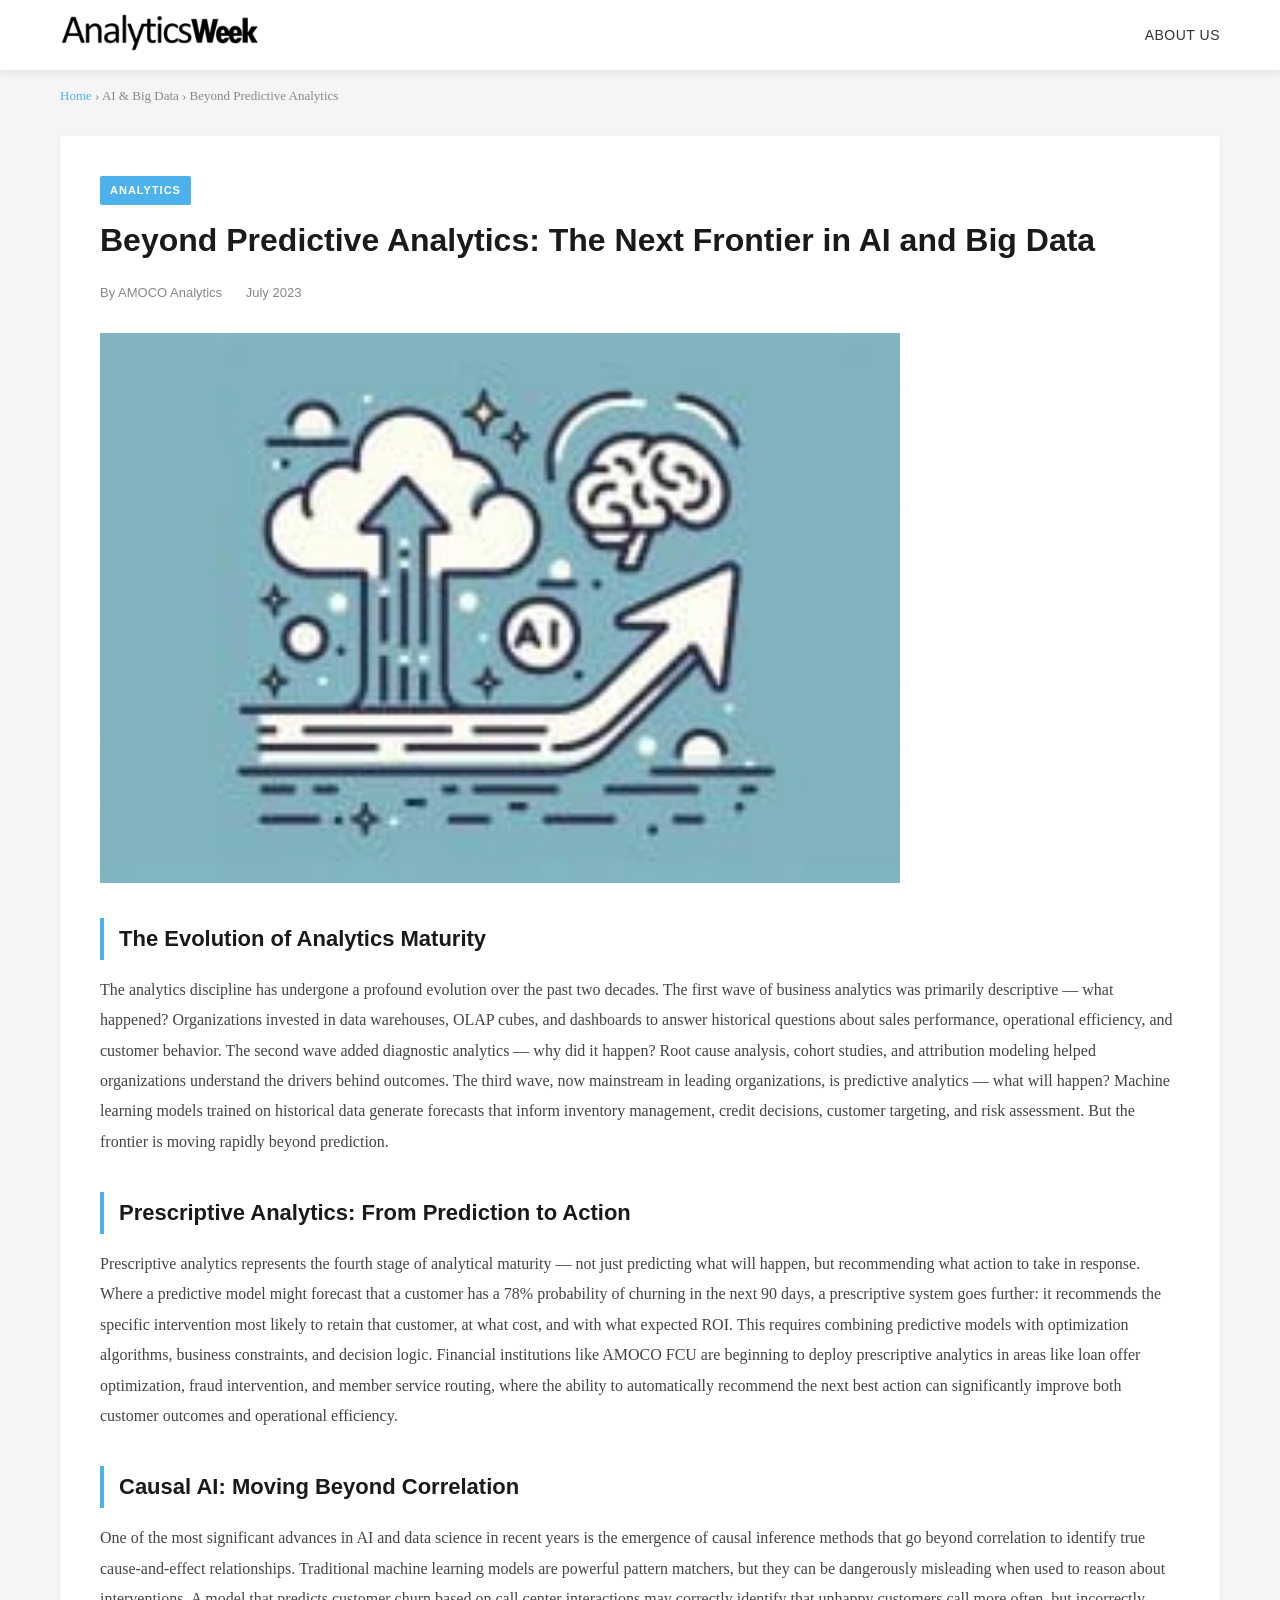
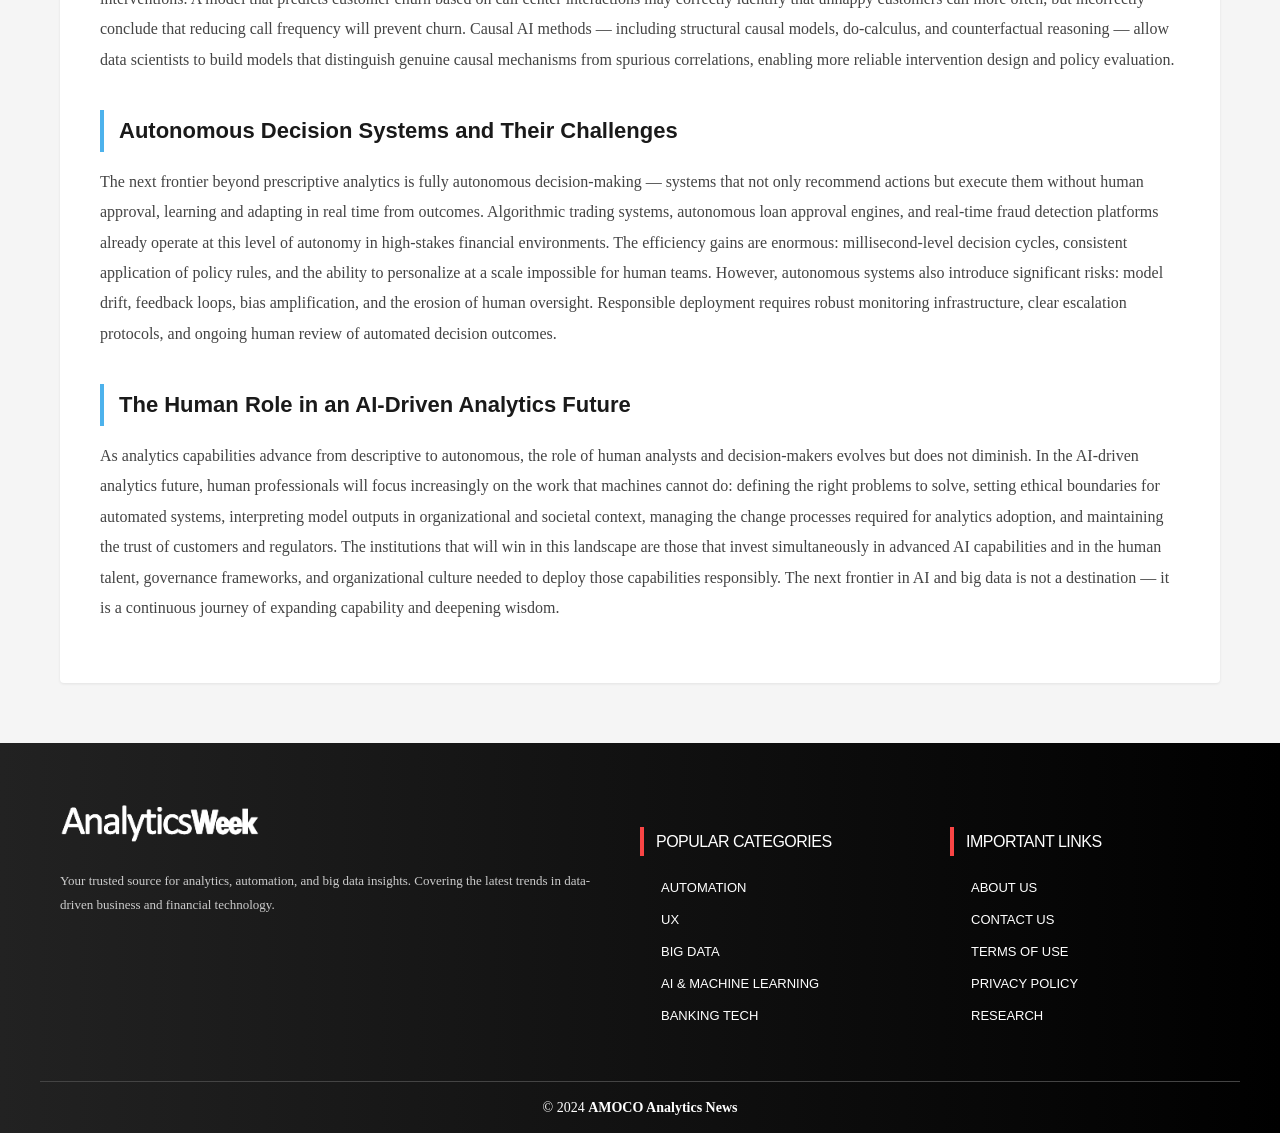
==== commit 4756bc4a: "Fix breadcrumb category links - remove broken href=#" ====
--- a/site/beyond-predictive-analytics-the-next-frontier-in-ai-and-big-data/index.html
+++ b/site/beyond-predictive-analytics-the-next-frontier-in-ai-and-big-data/index.html
@@ -74,7 +74,7 @@
     </header>
 
     <div class="breadcrumb-wrap">
-        <a href="../">Home</a> &rsaquo; <a href="#">AI &amp; Big Data</a> &rsaquo; Beyond Predictive Analytics
+        <a href="../">Home</a> &rsaquo; AI &amp; Big Data &rsaquo; Beyond Predictive Analytics
     </div>
 
     <div class="main-content">
